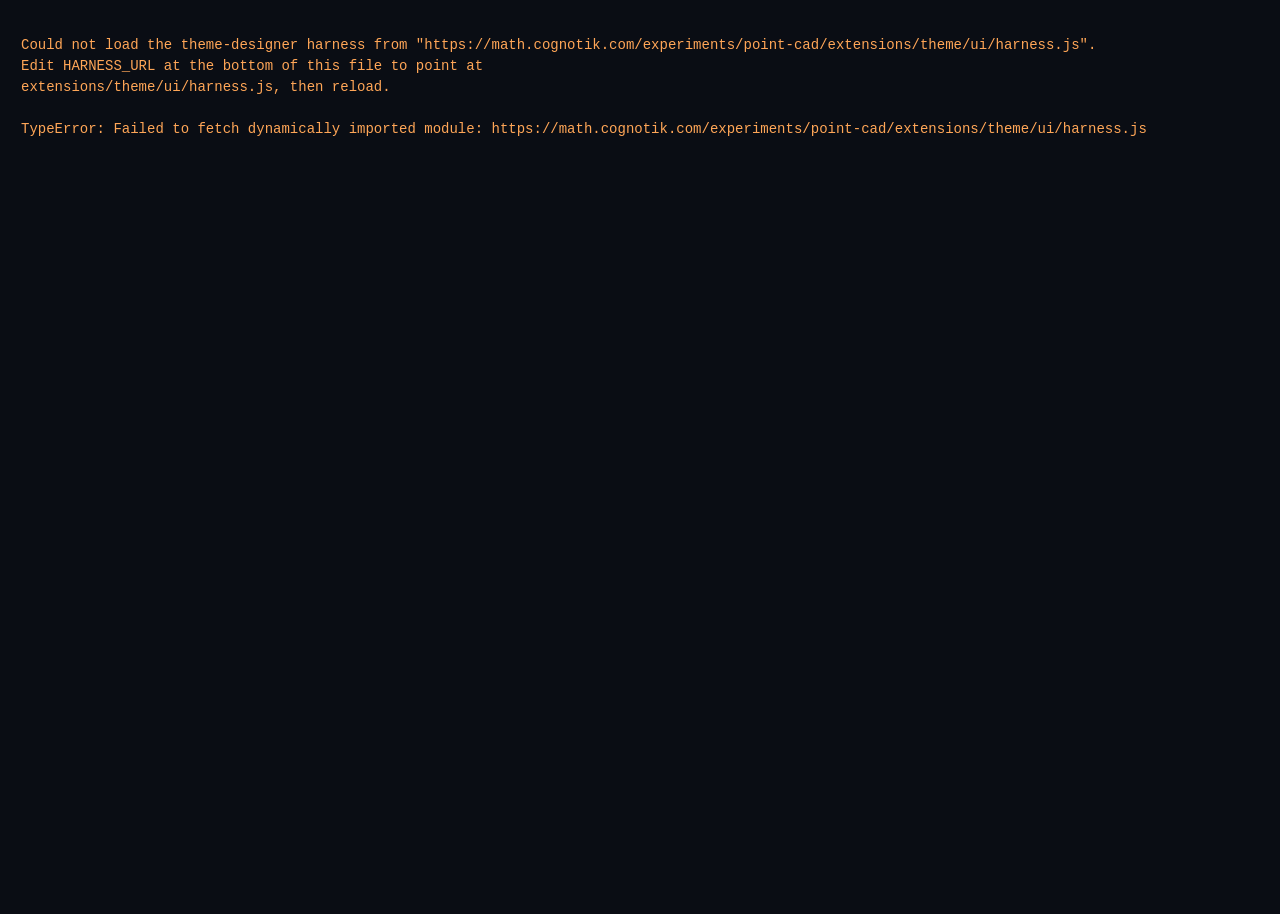
==== theme-designer/index.html @ efa1748d "reorganizing" ====
<!doctype html>
<html lang="en">
<head>
    <meta charset="utf-8" />
    <meta name="viewport" content="width=device-width, initial-scale=1" />
    <title>Mathematical Explorations — theme designer harness</title>
    <style>
        html, body { height: 100%; margin: 0; background: #0a0d14; color: #e6edf3;
            font: 14px/1.5 'Inter', system-ui, -apple-system, sans-serif; }
        #boot-error { display: none; padding: 1.5rem; font-family: ui-monospace, monospace;
            color: #ffa657; white-space: pre-wrap; }
    </style>
</head>
<body>
    <point-cad
            id="cad"
            panels="swatches,preview,handoff,variables,points,constraints,script,solve"
    ></point-cad>
    <pre id="boot-error"></pre>

    <!-- ───────────────────────────────────────────────────────────────
         The complete theme document. `pcad` is the sketch (one JSON
         string); the `doc.*` fields populate the Handoff window and are
         written verbatim into <project>-integration.md by Save guide.
         ─────────────────────────────────────────────────────────────── -->
    <script type="application/json" id="theme-doc">
{
  "generator": "analyze.op",
  "generated": "2025-01-01T00:00:00Z",
   "pcad": "# theme_design — Mathematical Explorations (Fun With Math)\n# One colour model, thirteen themes: `dark` found in the CSS, twelve proposed\n# (`light`, `dim`, `midnight`, `highContrast`, `paper`, `dusk`, `ocean`,\n# `cyberpunk`, `jungle`, `tiedye`, `sunset`, `candy`).\n#\n# TOKEN NAMES: the emitter writes `--color-<point name>` (canvas →\n# --color-canvas, textMuted → --color-text-muted) UNLESS the point carries a\n# `label`, in which case the label wins. preview.css and the integration\n# plumbing read --color-canvas / --color-brand, so no exported point may be\n# labelled — see the note above the inputs for what happens when one is.\nspace oklab\nunits none deg\ngamut srgb\n\n# ---- variables ----------------------------------------------------------\n# Every theme-dependent number is a variable, so a theme block flips a sign\n# or raises a floor without touching a rule. Sign convention: positive steps\n# move away from the canvas on dark themes, negative on light ones.\n# `locked` = not solver-adjustable (a theme may still set it).\n#\n# The design inputs (canvas, brand, coolGray) are *pinned* points: each axis\n# is held by a `locked` variable that every theme block sets. A pin needs\n# BOTH of the following, and the pins MUST keep both:\n#   1. the variable is `locked` — otherwise `L canvas = canvasL` is an\n#      equation between two unknowns and the solver satisfies it by dragging\n#      the variable to wherever the point drifts;\n#   2. the pin rule carries `weight 20` — otherwise it is a weight-1 residual\n#      measured in L units (a 0.04 miss costs 0.0016) competing with contrast\n#      residuals measured in ratio units (a 0.5 miss costs 0.25), and the\n#      least-squares compromise always sacrifices the pin. That is exactly\n#      what an earlier emit showed: the light-theme floors pushed the *canvas*\n#      brighter (light L 102.2%, paper L 98.6% — both outside sRGB, which the\n#      preview paints as near-black) instead of pulling the accents darker;\n#      light's ramp stretched to 6.9-pt steps and dark's canvas chroma drifted\n#      0.0131 → 0.0150 for the same reason. At weight 20 a pin costs 400×\n#      more to violate than any single floor, so the canvas stays put and the\n#      accents move.\n# (Anchors do not work either: a theme block cannot re-anchor a fixed literal.)\nvar canvasL     = 0.1547 locked    # body base #0a0d14 = oklch(15.47% 0.0131 266.2)\nvar canvasC     = 0.0131 locked\nvar canvasH     = 266.2  locked\nvar brandL      = 0.704  locked    # --accent #58a6ff = oklch(70.41% 0.1368 250.7)\nvar brandC      = 0.137  locked\nvar brandH      = 250.7  locked\nvar grayL       = 0.60   locked    # reading gray: hue/chroma shared by text, muted, border\nvar grayC       = 0.015  locked\nvar grayH       = 255    locked\nvar stepL       = 0.041  locked    # surface ramp: canvas→surface1 +0.023, surface1→surface2 +0.059 (locked at the mean)\nvar textL       = 0.936  locked    # body-text lightness pin (observed 93.588%)\nvar bodyC       = 7      locked    # body text floor (AAA)\nvar mutedC      = 4.5    locked    # secondary text floor (AA; measured 6.0:1 on canvas)\nvar uiC         = 3      locked    # non-text UI floor (hairlines, hover fills)\nvar accent2C    = 0.165  locked    # violet saturation, per theme (was `shared`: a blue-leaning accent2 at L 76–80% must drop to ≈0.12–0.14 to stay in sRGB, and one shared value would have dulled every theme for the sake of one)\nvar hoverStep   = 0.069  locked    # brand→brandHover measured +0.069 L\nvar hoverDC     = -0.029 locked    # brand→brandHover measured 0.137 → 0.108 C (hover desaturates)\nvar a2HoverStep = -0.026 locked    # accent2→accent2Hover measured −0.026 L\nvar a2HoverDH   = -12    locked    # accent2→accent2Hover measured 302.7° → 290.9°\nvar a2DH        = 52     locked    # brand→accent2 hue offset, measured 250.7° → 302.7°\nvar successDH   = -103   locked    # brand→success, measured 250.7° → 147.9°\nvar warningDH   = 166    locked    # brand→warning, measured 250.7° → 56.9° (shortest arc)\n# The three offsets are what make a brandH change re-colour the whole accent\n# family. A theme that moves brandH a little (midnight, 205°) leaves them\n# alone and lets the family rotate with it; a theme that moves it far (dim\n# 190°, highContrast 95°, dusk 340°, ocean 195°, cyberpunk 345°, jungle 145°,\n# tiedye 330°, sunset 45°, candy 355°) re-sets them so success stays\n# green-to-teal, warning stays warm and accent2 lands on a deliberate\n# complementary hue for the new brand.\n\n# ---- inputs (pinned by the locked variables above) ----------------------\n# NO `label` ON THESE THREE. The previous revision labelled them (body base,\n# --accent, reading gray) and the emitter named the tokens after the labels:\n# --color-body-base, --color-accent, --color-reading-gray. preview.css reads\n# var(--color-canvas, #0a0d14) and var(--color-brand, #58a6ff); with the\n# names mismatched every theme fell back to the DARK LITERALS baked into the\n# template — light and paper rendered on a near-black canvas, and dim /\n# midnight / highContrast / dusk all sat on #0a0d14 with a blue brand, so\n# they looked like clones. The solver output itself was correct the whole\n# time (light canvas 98.5%, paper 96%). Unlabelled, they emit as\n# --color-canvas / --color-brand / --color-cool-gray, which is what the\n# preview, the token map and the plumbing expect.\npoint canvas     at #0a0d14                derived   # body base     — oklch(15.5% 0.013 266)\npoint brand      at #58a6ff                derived   # --accent      — oklch(70.4% 0.137 250.7)\npoint coolGray   at oklch(60% 0.015 255)   derived   # reading gray  — hue/chroma shared by text, muted, border (emits as --color-cool-gray; no stylesheet consumes it)\nL canvas   = canvasL weight 20\nC canvas   = canvasC weight 20\nH canvas   = canvasH weight 20\nL brand    = brandL  weight 20\nC brand    = brandC  weight 20\nH brand    = brandH  weight 20\nL coolGray = grayL   weight 20\nC coolGray = grayC   weight 20\nH coolGray = grayH   weight 20\n\n# ---- outputs (seeds = observed dark-theme values) -----------------------\npoint surface1     at #0d1117  derived   # --bg / nav / browse-bar\npoint surface2     at #161b22  derived   # --surface / cards / modal\npoint border       at #30363d  derived   # --border\npoint text         at #e6edf3  derived   # --text\npoint textMuted    at #8b949e  derived   # --text-muted\npoint link         at #58a6ff  derived   # nav + body links\npoint brandHover   at #79b8ff  derived   # gradient partner / launch buttons\npoint accent2      at #bc8cff  derived   # --accent2\npoint accent2Hover at #a78bff  derived   # cat-tab gradient / nav-section-link\npoint success      at #7ee787  derived   # --accent3\npoint warning      at #ffa657  derived   # --accent4\npoint highlight    at #ffe1a3  derived   # <mark> foreground\npoint onAccent     at #0a0d14  derived   # text on filled accents\n\n# ---- surfaces: even lightness ramp, canvas hue, one chroma for the ramp --\ndL canvas surface1 = stepL weight 5          # holds ±0.02 (see §3.4); weighted so a floor moves the foreground, not the ramp\ndL surface1 surface2 = stepL weight 5\nlock H canvas surface1 surface2 weight 0.3   # surfaces take the canvas hue: dusk / paper tint the whole ramp\nlock C canvas surface1 surface2              # measured 0.0131 / 0.0127 / 0.0128 — the ramp shares the canvas chroma\n\n# ---- reading family: one hue and chroma, lightness by contrast ---------\nlock H coolGray text textMuted border\nlock C coolGray text textMuted border weight 0.5\nL text = textL weight 20                     # pin: keep today's body text; flips to ~0.24 on light themes\ncontrast text canvas        >= bodyC         # AAA body text (currently 15.6:1)\ncontrast text surface1      >= bodyC         # nav / browse-bar copy (currently ≈14:1)\ncontrast text surface2      >= bodyC         # cards / modal body (currently 12.4:1)\ncontrast textMuted canvas   >= mutedC        # AA (currently 6.0:1)\ncontrast textMuted surface1 >= mutedC        # nav secondary copy (currently ≈5.8:1)\ncontrast textMuted surface2 >= mutedC        # AA on cards (currently 4.2:1 — FAILS)\ncontrast border canvas      >= uiC           # UI component floor (currently 2.0:1 — FAILS)\n# textMuted and border are seeded at their floors; the contrast rules lift\n# them only where a seed falls short (F1, F2). No `-> min` pull toward the\n# canvas: the canvas is a pinned, solver-visible point and the pull would\n# only add residual.\n\n# ---- links and brand states --------------------------------------------\nlock H brand link\nlock C brand link\ncontrast link canvas   >= 4.5                # currently 8.2:1\ncontrast link surface2 >= 4.5                # body links inside cards and the modal (currently 6.6:1)\ndistance link brand -> min weight 0.2        # links are the brand colour today\nlock H brand brandHover\ndL brand brandHover = hoverStep\ndC brand brandHover = hoverDC\ncontrast brandHover canvas   >= 4.5\ncontrast brandHover surface2 >= uiC          # hover fill / gradient stop on cards\n\n# ---- violet accent ------------------------------------------------------\ndH brand accent2 = a2DH                      # measured 250.7° → 302.7°\nlock L brand accent2 weight 0.3              # 70.4% vs 72.2% — soft\nC accent2 = accent2C\ncontrast accent2 canvas   >= 4.5             # currently 7.6:1\ncontrast accent2 surface2 >= 4.5             # tag chips live on cards (currently 6.9:1)\nlock C accent2 accent2Hover\ndL accent2 accent2Hover = a2HoverStep\ndH accent2 accent2Hover = a2HoverDH\ncontrast accent2Hover canvas >= 4.5          # active nav link must stand on its own (currently 7.0:1)\n\n# ---- status hues --------------------------------------------------------\ndH brand success = successDH                 # 250.7° → 147.9°\ndH brand warning = warningDH                 # 250.7° → 56.9° (shortest arc)\nlock L success warning weight 0.1            # soft: comparable badge weight in proposed themes; too weak to close the dark 6-pt gap\ncontrast success canvas   >= 4.5             # currently 11.9:1\ncontrast warning canvas   >= 4.5             # currently 9.8:1\ncontrast success surface2 >= 4.5             # category badges sit on entry cards (9.6:1)\ncontrast warning surface2 >= 4.5             # (7.9:1)\ndH warning highlight = 28                    # <mark> is a lighter, softer warning\ncontrast highlight canvas   >= bodyC\ncontrast highlight surface2 >= 4.5           # marks appear inside .entry-card (11.4:1)\n\n# ---- text on filled controls -------------------------------------------\nlock L canvas onAccent weight 10\nlock C canvas onAccent weight 10\nlock H canvas onAccent weight 10\ncontrast onAccent brand        >= 4.5\ncontrast onAccent brandHover   >= 4.5        # hover keeps its label legible\ncontrast onAccent accent2      >= 4.5\ncontrast onAccent accent2Hover >= 4.5\ncontrast onAccent success      >= 4.5        # filled game badge\ncontrast onAccent warning      >= 4.5        # filled essay badge\n\n# ---- themes -------------------------------------------------------------\n# Theme blocks set variables and re-seed points only; every rule above\n# applies unchanged to all thirteen. The `canvas` / `brand` / `coolGray`\n# lines inside a block are seeds that match that theme's pins, so the solver\n# starts on the answer instead of walking there from the dark values.\n#\n# Every other seed is placed *inside* every floor of its own canvas with\n# ≈0.01–0.02 L to spare (light-polarity accents at L ≤ 50% so they clear\n# 4.5:1 on a surface2 of ≈89–91%; dark-polarity hairlines at the L that gives\n# 3:1 on that canvas). Starting with no unmet rule means nothing tugs on the\n# pins, and every proposed theme should solve within ΔE 0.05 of its seeds.\n#\n# Diversity: the twelve proposed brands sit around the hue wheel — light 252°\n# (blue), dim 190° (teal), midnight 205° (electric cyan), highContrast 95°\n# (yellow), paper 248° (ink blue), dusk 340° (pink), ocean 195° (aqua),\n# cyberpunk 345° (neon magenta), jungle 145° (leaf green), tiedye 330°\n# (magenta), sunset 45° (tangerine), candy 355° (raspberry) — and the dark\n# variants differ in canvas lightness (5 / 7 / 12 / 17 / 18 / 20 / 22 / 30%),\n# tint (neutral, blue-green, indigo, navy, violet, forest, plum) and ramp\n# width, instead of being near-clones of #0a0d14. The four light themes\n# differ in canvas tint too: light is cool-neutral, paper sepia, tiedye\n# lavender-pink and candy mint.\n# (If they still look alike in the Preview window, check the emitted token\n# names first: a preview that never receives --color-canvas / --color-brand\n# paints every theme on the dark fallback literals.)\n\ntheme dark {                                  # found: the entire current design\n  var canvasL     = 0.1547\n  var canvasC     = 0.0131\n  var canvasH     = 266.2\n  var brandL      = 0.704\n  var brandC      = 0.137\n  var brandH      = 250.7\n  var grayL       = 0.60\n  var grayC       = 0.015\n  var grayH       = 255\n  var stepL       = 0.041\n  var textL       = 0.936\n  var hoverStep   = 0.069\n  var hoverDC     = -0.029\n  var a2HoverStep = -0.026\n}\n\ntheme light {                                 # proposed — no light scheme exists in the CSS\n  var canvasL     = 0.985\n  var canvasC     = 0.004\n  var canvasH     = 250\n  var brandL      = 0.50                      # ≤ 50.8% so link (= brand) clears 4.5:1 on surface2 (L 91.5%)\n  var brandC      = 0.16\n  var brandH      = 252\n  var grayL       = 0.45\n  var grayC       = 0.015\n  var grayH       = 255\n  var stepL       = -0.035                    # ramp descends from a bright canvas\n  var textL       = 0.24\n  var hoverStep   = -0.07                     # hover darkens on light canvases\n  var hoverDC     = -0.01\n  var a2HoverStep = -0.05\n  # seeds only — every point on the correct side of the canvas, inside its floors\n  canvas       at oklch(98.5% 0.004 250)\n  brand        at oklch(50% 0.16 252)\n  coolGray     at oklch(45% 0.015 255)\n  surface1     at oklch(95% 0.004 250)\n  surface2     at oklch(91.5% 0.004 250)\n  border       at oklch(63% 0.015 255)        # 3:1 on a near-white canvas needs L ≤ 65% (see §10)\n  text         at oklch(24% 0.015 255)\n  textMuted    at oklch(47% 0.015 255)        # 4.5:1 on surface2 needs L ≤ 50%\n  link         at oklch(50% 0.16 252)\n  brandHover   at oklch(43% 0.15 252)\n  accent2      at oklch(47% 0.165 304)\n  accent2Hover at oklch(42% 0.165 292)\n  success      at oklch(46% 0.14 149)         # greens carry more Y per L: 4.5:1 on surface2 needs L ≤ 47%\n  warning      at oklch(47% 0.14 58)\n  highlight    at oklch(42% 0.10 86)          # 7:1 on the canvas needs L ≤ 45%\n  onAccent     at oklch(98.5% 0.004 250)\n}\n\ntheme dim {                                   # proposed — soft slate-teal for long reading: lighter blue-green canvas, teal brand, blue chips\n  var canvasL     = 0.30\n  var canvasC     = 0.014\n  var canvasH     = 200\n  var brandL      = 0.76\n  var brandC      = 0.11                      # calm teal\n  var brandH      = 190\n  var grayL       = 0.62\n  var grayC       = 0.012\n  var grayH       = 200\n  var stepL       = 0.03                      # narrow ramp: surface2 stays at L 36% so the L 78% accents clear 4.5:1 on it\n  var textL       = 0.89\n  var hoverStep   = 0.06\n  var hoverDC     = -0.02\n  var accent2C    = 0.12                      # blue at L 78% leaves sRGB above ≈0.13\n  var a2DH        = 60                        # 190° → 250°: the tag chips are the dark theme's blue\n  var successDH   = -45                       # 190° → 145° green\n  var warningDH   = -135                      # 190° → 55° amber\n  canvas       at oklch(30% 0.014 200)\n  brand        at oklch(76% 0.11 190)\n  coolGray     at oklch(62% 0.012 200)\n  surface1     at oklch(33% 0.014 200)\n  surface2     at oklch(36% 0.014 200)\n  border       at oklch(58% 0.012 200)        # 3:1 on an L 30% canvas needs L ≈ 57%\n  text         at oklch(89% 0.012 200)\n  textMuted    at oklch(75% 0.012 200)        # 4.5:1 on surface2 (L 36%) needs L ≈ 74%\n  link         at oklch(76% 0.11 190)\n  brandHover   at oklch(82% 0.09 190)\n  accent2      at oklch(78% 0.12 250)\n  accent2Hover at oklch(75.4% 0.12 238)\n  success      at oklch(80% 0.13 145)\n  warning      at oklch(78% 0.12 55)\n  highlight    at oklch(90% 0.07 83)\n  onAccent     at oklch(30% 0.014 200)\n}\n\ntheme midnight {                              # proposed — OLED black with an electric cyan brand; the family rotates with it (periwinkle / lime / coral)\n  var canvasL     = 0.05\n  var canvasC     = 0.003\n  var canvasH     = 240\n  var brandL      = 0.80\n  var brandC      = 0.13\n  var brandH      = 205\n  var grayL       = 0.60\n  var grayC       = 0.008\n  var grayH       = 220\n  var stepL       = 0.06                      # wide ramp so the surfaces still separate from true black\n  var textL       = 0.96\n  var hoverStep   = 0.06\n  var hoverDC     = -0.04\n  var accent2C    = 0.13                      # blue-violet at L 78% leaves sRGB above ≈0.14\n  canvas       at oklch(5% 0.003 240)\n  brand        at oklch(80% 0.13 205)\n  coolGray     at oklch(60% 0.008 220)\n  surface1     at oklch(11% 0.003 240)\n  surface2     at oklch(17% 0.003 240)\n  border       at oklch(48% 0.008 220)        # 3:1 against near-black needs Y ≥ 0.10, i.e. L ≈ 47%\n  text         at oklch(96% 0.008 220)\n  textMuted    at oklch(66% 0.008 220)\n  link         at oklch(80% 0.13 205)\n  brandHover   at oklch(86% 0.09 205)\n  accent2      at oklch(78% 0.13 257)         # brand + 52° = periwinkle\n  accent2Hover at oklch(75.4% 0.13 245)\n  success      at oklch(86% 0.17 102)         # brand − 103° = lime\n  warning      at oklch(78% 0.13 11)          # brand + 166° = coral\n  highlight    at oklch(92% 0.075 39)\n  onAccent     at oklch(5% 0.003 240)\n}\n\ntheme highContrast {                          # proposed — achromatic greys, AAA everywhere, the conventional high-contrast yellow brand\n  var canvasL     = 0.07\n  var canvasC     = 0.002                     # effectively achromatic canvas and greys (not 0: hue locks need a defined hue)\n  var canvasH     = 266\n  var brandL      = 0.88\n  var brandC      = 0.16\n  var brandH      = 95\n  var grayL       = 0.78\n  var grayC       = 0.004\n  var grayH       = 255\n  var stepL       = 0.05\n  var textL       = 0.985\n  var hoverStep   = 0.06\n  var hoverDC     = -0.04\n  var mutedC      = 7                         # secondary text to AAA\n  var uiC         = 4.5                       # hairlines to the text floor\n  var accent2C    = 0.09                      # lavender at L 80% leaves sRGB above ≈0.10\n  var a2DH        = -175                      # 95° → 280° lavender\n  var successDH   = 50                        # 95° → 145° green\n  var warningDH   = -45                       # 95° → 50° orange\n  canvas       at oklch(7% 0.002 266)\n  brand        at oklch(88% 0.16 95)\n  coolGray     at oklch(78% 0.004 255)\n  surface1     at oklch(12% 0.002 266)\n  surface2     at oklch(17% 0.002 266)\n  border       at oklch(58% 0.004 255)        # 4.5:1 against near-black needs L ≈ 56%\n  text         at oklch(98.5% 0.004 255)\n  textMuted    at oklch(78% 0.004 255)        # 7:1 on surface2 (L 17%) needs L ≈ 70%\n  link         at oklch(88% 0.16 95)\n  brandHover   at oklch(94% 0.12 95)\n  accent2      at oklch(80% 0.09 280)\n  accent2Hover at oklch(77.4% 0.09 268)\n  success      at oklch(86% 0.15 145)\n  warning      at oklch(84% 0.13 50)\n  highlight    at oklch(94% 0.07 78)\n  onAccent     at oklch(7% 0.002 266)\n}\n\ntheme paper {                                 # proposed — warm sepia with an ink-blue brand; the reading family turns warm via grayH\n  var canvasL     = 0.96\n  var canvasC     = 0.022                     # visible sepia tint; flows into the ramp via lock C/H\n  var canvasH     = 85\n  var brandL      = 0.46\n  var brandC      = 0.13\n  var brandH      = 248\n  var grayL       = 0.42\n  var grayC       = 0.022\n  var grayH       = 70\n  var stepL       = -0.03\n  var textL       = 0.27\n  var hoverStep   = -0.07\n  var hoverDC     = -0.01\n  var a2HoverStep = -0.05\n  canvas       at oklch(96% 0.022 85)\n  brand        at oklch(46% 0.13 248)\n  coolGray     at oklch(42% 0.022 70)\n  surface1     at oklch(93% 0.022 85)\n  surface2     at oklch(90% 0.022 85)\n  border       at oklch(62% 0.022 70)         # 3:1 on an L 96% canvas needs L ≤ 64%\n  text         at oklch(27% 0.022 70)\n  textMuted    at oklch(46% 0.022 70)         # 4.5:1 on surface2 (L 90%) needs L ≤ 49%\n  link         at oklch(46% 0.13 248)\n  brandHover   at oklch(39% 0.12 248)\n  accent2      at oklch(45% 0.165 300)\n  accent2Hover at oklch(40% 0.165 288)\n  success      at oklch(45% 0.13 145)\n  warning      at oklch(47% 0.13 54)\n  highlight    at oklch(40% 0.10 82)          # 7:1 on the canvas needs L ≤ 43%\n  onAccent     at oklch(96% 0.022 85)\n}\n\ntheme dusk {                                  # proposed — indigo twilight: chromatic canvas, pink brand, periwinkle chips, teal / gold badges\n  var canvasL     = 0.22\n  var canvasC     = 0.055                     # far more tint than the other darks; flows into the ramp via lock C/H\n  var canvasH     = 295\n  var brandL      = 0.76\n  var brandC      = 0.14\n  var brandH      = 340\n  var grayL       = 0.64\n  var grayC       = 0.025\n  var grayH       = 290\n  var stepL       = 0.04\n  var textL       = 0.93\n  var hoverStep   = 0.06\n  var hoverDC     = -0.02\n  var accent2C    = 0.14                      # periwinkle at L 76% leaves sRGB above ≈0.15\n  var a2DH        = -60                       # 340° → 280° periwinkle\n  var successDH   = -168                      # 340° → 172° teal\n  var warningDH   = 102                       # 340° → 82° gold\n  canvas       at oklch(22% 0.055 295)\n  brand        at oklch(76% 0.14 340)\n  coolGray     at oklch(64% 0.025 290)\n  surface1     at oklch(26% 0.055 295)\n  surface2     at oklch(30% 0.055 295)\n  border       at oklch(53% 0.025 290)        # 3:1 on an L 22% canvas needs L ≈ 51%\n  text         at oklch(93% 0.025 290)\n  textMuted    at oklch(70% 0.025 290)        # 4.5:1 on surface2 (L 30%) needs L ≈ 67%\n  link         at oklch(76% 0.14 340)\n  brandHover   at oklch(82% 0.12 340)\n  accent2      at oklch(76% 0.14 280)\n  accent2Hover at oklch(73.4% 0.14 268)\n  success      at oklch(82% 0.13 172)\n  warning      at oklch(82% 0.13 82)\n  highlight    at oklch(92% 0.075 110)\n  onAccent     at oklch(22% 0.055 295)\n}\n\ntheme ocean {                                 # proposed — deep-sea navy canvas, aqua brand, coral chips, seafoam / sand badges\n  var canvasL     = 0.20\n  var canvasC     = 0.04                      # visible navy tint; flows into the ramp via lock C/H\n  var canvasH     = 230\n  var brandL      = 0.80\n  var brandC      = 0.13\n  var brandH      = 195\n  var grayL       = 0.64\n  var grayC       = 0.02\n  var grayH       = 230\n  var stepL       = 0.035\n  var textL       = 0.94\n  var hoverStep   = 0.06\n  var hoverDC     = -0.03\n  var accent2C    = 0.13                      # coral at L 80% leaves sRGB above ≈0.14\n  var a2DH        = -170                      # 195° → 25° coral\n  var successDH   = -35                       # 195° → 160° seafoam\n  var warningDH   = -115                      # 195° → 80° sand\n  canvas       at oklch(20% 0.04 230)\n  brand        at oklch(80% 0.13 195)\n  coolGray     at oklch(64% 0.02 230)\n  surface1     at oklch(23.5% 0.04 230)\n  surface2     at oklch(27% 0.04 230)\n  border       at oklch(51% 0.02 230)         # 3:1 on an L 20% canvas needs L ≈ 50%\n  text         at oklch(94% 0.02 230)\n  textMuted    at oklch(66% 0.02 230)         # 4.5:1 on surface2 (L 27%) needs L ≈ 64%\n  link         at oklch(80% 0.13 195)\n  brandHover   at oklch(86% 0.10 195)\n  accent2      at oklch(80% 0.13 25)\n  accent2Hover at oklch(77.4% 0.13 13)\n  success      at oklch(82% 0.13 160)\n  warning      at oklch(82% 0.12 80)\n  highlight    at oklch(92% 0.075 108)\n  onAccent     at oklch(20% 0.04 230)\n}\n\ntheme cyberpunk {                             # proposed — near-black violet canvas, neon magenta brand, cyan chips, acid-green / hot-yellow badges\n  var canvasL     = 0.12\n  var canvasC     = 0.03\n  var canvasH     = 310\n  var brandL      = 0.72\n  var brandC      = 0.19                      # neon: as saturated as sRGB allows at L 72%\n  var brandH      = 345\n  var grayL       = 0.66\n  var grayC       = 0.02\n  var grayH       = 300\n  var stepL       = 0.05                      # wide ramp so the surfaces separate from the near-black canvas\n  var textL       = 0.95\n  var hoverStep   = 0.06\n  var hoverDC     = -0.04\n  var accent2C    = 0.13                      # cyan at L 74% leaves sRGB above ≈0.14\n  var a2DH        = -150                      # 345° → 195° cyan\n  var successDH   = 150                       # 345° → 135° acid green\n  var warningDH   = 110                       # 345° → 95° hot yellow\n  canvas       at oklch(12% 0.03 310)\n  brand        at oklch(72% 0.19 345)\n  coolGray     at oklch(66% 0.02 300)\n  surface1     at oklch(17% 0.03 310)\n  surface2     at oklch(22% 0.03 310)\n  border       at oklch(48% 0.02 300)         # 3:1 on an L 12% canvas needs L ≈ 47%\n  text         at oklch(95% 0.02 300)\n  textMuted    at oklch(63% 0.02 300)         # 4.5:1 on surface2 (L 22%) needs L ≈ 61%\n  link         at oklch(72% 0.19 345)\n  brandHover   at oklch(78% 0.15 345)\n  accent2      at oklch(74% 0.13 195)\n  accent2Hover at oklch(71.4% 0.13 183)\n  success      at oklch(85% 0.18 135)\n  warning      at oklch(88% 0.17 95)\n  highlight    at oklch(94% 0.10 123)\n  onAccent     at oklch(12% 0.03 310)\n}\n\ntheme jungle {                                # proposed — deep rainforest canvas, leaf-green brand, hibiscus chips, teal / mango badges\n  var canvasL     = 0.18\n  var canvasC     = 0.035                     # forest tint; flows into the ramp via lock C/H\n  var canvasH     = 155\n  var brandL      = 0.82\n  var brandC      = 0.17\n  var brandH      = 145\n  var grayL       = 0.64\n  var grayC       = 0.02\n  var grayH       = 150\n  var stepL       = 0.04\n  var textL       = 0.94\n  var hoverStep   = 0.06\n  var hoverDC     = -0.04\n  var accent2C    = 0.15                      # hibiscus pink at L 78% leaves sRGB above ≈0.16\n  var a2DH        = -155                      # 145° → 350° hibiscus\n  var successDH   = 30                        # 145° → 175° teal (the brand already owns green)\n  var warningDH   = -80                       # 145° → 65° mango\n  canvas       at oklch(18% 0.035 155)\n  brand        at oklch(82% 0.17 145)\n  coolGray     at oklch(64% 0.02 150)\n  surface1     at oklch(22% 0.035 155)\n  surface2     at oklch(26% 0.035 155)\n  border       at oklch(50% 0.02 150)         # 3:1 on an L 18% canvas needs L ≈ 49%\n  text         at oklch(94% 0.02 150)\n  textMuted    at oklch(66% 0.02 150)         # 4.5:1 on surface2 (L 26%) needs L ≈ 64%\n  link         at oklch(82% 0.17 145)\n  brandHover   at oklch(88% 0.13 145)\n  accent2      at oklch(78% 0.15 350)\n  accent2Hover at oklch(75.4% 0.15 338)\n  success      at oklch(82% 0.13 175)\n  warning      at oklch(82% 0.15 65)\n  highlight    at oklch(92% 0.08 93)\n  onAccent     at oklch(18% 0.035 155)\n}\n\ntheme tiedye {                                # proposed — psychedelic light: lavender-pink canvas, magenta brand, teal chips, green / orange badges, purple-tinted greys\n  var canvasL     = 0.95\n  var canvasC     = 0.025                     # pale pink tint; flows into the ramp via lock C/H\n  var canvasH     = 320\n  var brandL      = 0.46                      # ≤ 49% so link (= brand) clears 4.5:1 on surface2 (L 89%)\n  var brandC      = 0.20\n  var brandH      = 330\n  var grayL       = 0.42\n  var grayC       = 0.03\n  var grayH       = 320\n  var stepL       = -0.03                     # ramp descends from a bright canvas\n  var textL       = 0.25\n  var hoverStep   = -0.07                     # hover darkens on light canvases\n  var hoverDC     = -0.01\n  var a2HoverStep = -0.05\n  var accent2C    = 0.13                      # teal at L 46% leaves sRGB above ≈0.14\n  var a2DH        = -130                      # 330° → 200° teal\n  var successDH   = 175                       # 330° → 145° green\n  var warningDH   = 80                        # 330° → 50° orange\n  canvas       at oklch(95% 0.025 320)\n  brand        at oklch(46% 0.20 330)\n  coolGray     at oklch(42% 0.03 320)\n  surface1     at oklch(92% 0.025 320)\n  surface2     at oklch(89% 0.025 320)\n  border       at oklch(62% 0.03 320)         # 3:1 on an L 95% canvas needs L ≤ 63%\n  text         at oklch(25% 0.03 320)\n  textMuted    at oklch(46% 0.03 320)         # 4.5:1 on surface2 (L 89%) needs L ≤ 49%\n  link         at oklch(46% 0.20 330)\n  brandHover   at oklch(39% 0.19 330)\n  accent2      at oklch(46% 0.13 200)\n  accent2Hover at oklch(41% 0.13 188)\n  success      at oklch(45% 0.14 145)         # greens carry more Y per L: 4.5:1 on surface2 needs L ≤ 46%\n  warning      at oklch(47% 0.15 50)\n  highlight    at oklch(40% 0.10 78)          # 7:1 on the canvas needs L ≤ 43%\n  onAccent     at oklch(95% 0.025 320)\n}\n\ntheme sunset {                                # proposed — plum dusk canvas, tangerine brand, hot-pink chips, teal / gold badges\n  var canvasL     = 0.17\n  var canvasC     = 0.04                      # plum tint; flows into the ramp via lock C/H\n  var canvasH     = 330\n  var brandL      = 0.78\n  var brandC      = 0.15\n  var brandH      = 45\n  var grayL       = 0.64\n  var grayC       = 0.025\n  var grayH       = 340\n  var stepL       = 0.04\n  var textL       = 0.94\n  var hoverStep   = 0.06\n  var hoverDC     = -0.03\n  var accent2C    = 0.15                      # hot pink at L 76% leaves sRGB above ≈0.16\n  var a2DH        = -55                       # 45° → 350° hot pink\n  var successDH   = 125                       # 45° → 170° teal\n  var warningDH   = 40                        # 45° → 85° gold\n  canvas       at oklch(17% 0.04 330)\n  brand        at oklch(78% 0.15 45)\n  coolGray     at oklch(64% 0.025 340)\n  surface1     at oklch(21% 0.04 330)\n  surface2     at oklch(25% 0.04 330)\n  border       at oklch(50% 0.025 340)        # 3:1 on an L 17% canvas needs L ≈ 49%\n  text         at oklch(94% 0.025 340)\n  textMuted    at oklch(66% 0.025 340)        # 4.5:1 on surface2 (L 25%) needs L ≈ 63%\n  link         at oklch(78% 0.15 45)\n  brandHover   at oklch(84% 0.12 45)\n  accent2      at oklch(76% 0.15 350)\n  accent2Hover at oklch(73.4% 0.15 338)\n  success      at oklch(82% 0.13 170)\n  warning      at oklch(84% 0.14 85)\n  highlight    at oklch(92% 0.08 113)\n  onAccent     at oklch(17% 0.04 330)\n}\n\ntheme candy {                                 # proposed — pastel mint canvas, raspberry brand, grape chips, green / tangerine badges\n  var canvasL     = 0.965\n  var canvasC     = 0.02                      # pale mint tint; flows into the ramp via lock C/H\n  var canvasH     = 165\n  var brandL      = 0.49                      # ≤ 50% so link (= brand) clears 4.5:1 on surface2 (L 90.5%)\n  var brandC      = 0.20\n  var brandH      = 355\n  var grayL       = 0.44\n  var grayC       = 0.02\n  var grayH       = 170\n  var stepL       = -0.03                     # ramp descends from a bright canvas\n  var textL       = 0.25\n  var hoverStep   = -0.07                     # hover darkens on light canvases\n  var hoverDC     = -0.01\n  var a2HoverStep = -0.05\n  var a2DH        = -55                       # 355° → 300° grape (keeps the measured accent2C 0.165)\n  var successDH   = 155                       # 355° → 150° green\n  var warningDH   = 60                        # 355° → 55° tangerine\n  canvas       at oklch(96.5% 0.02 165)\n  brand        at oklch(49% 0.20 355)\n  coolGray     at oklch(44% 0.02 170)\n  surface1     at oklch(93.5% 0.02 165)\n  surface2     at oklch(90.5% 0.02 165)\n  border       at oklch(62% 0.02 170)         # 3:1 on an L 96.5% canvas needs L ≤ 64%\n  text         at oklch(25% 0.02 170)\n  textMuted    at oklch(47% 0.02 170)         # 4.5:1 on surface2 (L 90.5%) needs L ≤ 50%\n  link         at oklch(49% 0.20 355)\n  brandHover   at oklch(42% 0.19 355)\n  accent2      at oklch(47% 0.165 300)\n  accent2Hover at oklch(42% 0.165 288)\n  success      at oklch(45% 0.14 150)         # greens carry more Y per L: 4.5:1 on surface2 needs L ≤ 47%\n  warning      at oklch(48% 0.15 55)\n  highlight    at oklch(41% 0.10 83)          # 7:1 on the canvas needs L ≤ 44%\n  onAccent     at oklch(96.5% 0.02 165)\n}\n\nsolver gauss-newton iterations 500 tolerance 1e-6\nview camera (300, 250, 400) target (0, 0, 200) up (0, 0, 1) perspective\nview grid none show labels axes hide seeds\n",
  "doc": {
    "project": "Mathematical Explorations",
    "prefix": "color-",
    "format": "oklch",
    "scope": ":root",
    "switchMode": "media,attribute",
    "defaultTheme": "dark",
    "fallback": true,

    "summary": "**4 stylesheets scanned** — `css/style.css`, `css/home.css`, `css/browse.css`, `css/videos.css`.\n\n* ~180 colour literals (including translucent overlays and gradient stops)\n* **13 distinct opaque clusters** after merging at ΔE_ok ≤ 0.02\n* **1 theme found** (dark — the whole site), **12 themes proposed** (`light`, `dim`, `midnight`, `highContrast`, `paper`, `dusk`, `ocean`, `cyberpunk`, `jungle`, `tiedye`, `sunset`, `candy`)\n* **13 tokens** defined, all exported\n* **3 accessibility findings** (see §10)\n\nThe design is already token-driven at the root (`css/style.css` `:root` defines `--bg`, `--surface`, `--border`, `--accent`, `--accent2`, `--text`, `--text-muted`; `css/home.css` adds `--accent3`, `--accent4`, glass surfaces and glows). This sketch keeps that vocabulary, renames it onto the `--color-*` scheme and makes the relations between the values explicit (surface ramp, violet offset from brand, status hues, hover steps) so further themes can be generated rather than hand-written.\n\nEvery theme-dependent number (`stepL`, `textL`, the contrast floors `bodyC` / `mutedC` / `uiC`, the hover steps, the three hue offsets `a2DH` / `successDH` / `warningDH`) is a **`locked`** variable, so a theme block only flips a sign, raises a floor or re-aims a hue — the rule set itself is identical for all thirteen themes. The three design inputs (`canvas`, `brand`, `coolGray`) are **pinned points** held by nine more `locked` variables (`canvasL/C/H`, `brandL/C/H`, `grayL/C/H`), and the pin rules carry **`weight 20`**. Three earlier revisions got this wrong in three different ways: `anchor`s cannot be re-anchored by a theme block; an *unlocked* pin (`L canvas = canvasL` with a free `canvasL`) is an equation between two unknowns that the solver satisfies by moving the variable; and a locked but *unweighted* pin is a weight-1 residual in L units that loses to every contrast residual in ratio units — that last one let the light-theme floors push the canvas brighter instead of the accents darker, so `light` emitted a canvas at L 102% and `paper` at 98.6%, both outside sRGB, which the preview painted near-black. With the pins locked *and* weighted, and every proposed theme seeded inside its own floors, each theme's canvas is a hard fact.\n\nThe twelve proposed brands are spread round the hue wheel (light 252°, dim 190° teal, midnight 205° cyan, highContrast 95° yellow, paper 248° ink blue, dusk 340° pink, ocean 195° aqua, cyberpunk 345° neon magenta, jungle 145° leaf green, tiedye 330° magenta, sunset 45° tangerine, candy 355° raspberry), the dark canvases differ in lightness, tint and ramp width, and the four light canvases differ in tint (cool-neutral, sepia, lavender-pink, mint), so the themes read as different palettes rather than as one palette with the numbers nudged.",

    "inventory": "### Opaque clusters (sorted by occurrence)\n\n| # | members (literals) | normalised | text | bg | border | other | contexts | states |\n|---|---|---|---|---|---|---|---|---|\n| C1 | `#58a6ff`, `var(--accent)` | `oklch(70.412% 0.13675 250.72)` | 24 | 6 | 11 | 9 (glow, gradient, shadow) | root | rest, `:hover`, `:focus`, `[aria-pressed]` |\n| C2 | `#bc8cff`, `var(--accent2)` | `oklch(72.163% 0.16482 302.71)` | 12 | 3 | 4 | 6 (gradient, glow) | root | rest, `[aria-pressed=true]` |\n| C3 | `#e6edf3`, `var(--text)` | `oklch(93.588% 0.00957 238.74)` | 14 | \u2014 | \u2014 | 1 | root | rest, `:hover` |\n| C4 | `#8b949e`, `var(--text-muted)` | `oklch(64.764% 0.02026 248.16)` | 31 | \u2014 | \u2014 | 1 (svg stroke in `.tool-select`) | root | rest, placeholder |\n| C5 | `#0d1117`, `rgba(13,17,23,.9)`, `rgba(13,17,23,.82)`, `rgba(13,17,23,.55)` | `oklch(17.755% 0.01274 265.75)` | 2 (`.btn-primary` fg) | 6 | \u2014 | \u2014 | root | rest, `.is-stuck` |\n| C6 | `#161b22`, `rgba(22,27,34,.55)`, `rgba(22,27,34,.78)` | `oklch(23.671% 0.01279 264.37)` | \u2014 | 9 | \u2014 | \u2014 | root | rest, `:hover` |\n| C7 | `#30363d`, `var(--border)` | `oklch(36.401% 0.01181 258.34)` | \u2014 | \u2014 | 12 | \u2014 | root | rest |\n| C8 | `#0a0d14` | `oklch(15.470% 0.01312 266.18)` | 7 (on filled accents) | 1 (body base) | \u2014 | \u2014 | root | rest |\n| C9 | `#79b8ff`, `#79c0ff`, `#6ea8fe` | `oklch(77.354% 0.10796 249.84)` | 1 | \u2014 | \u2014 | 5 (gradient stops) | root | rest |\n| C10 | `#a78bff`, `#b78cff`, `#cdd6ff` (merged reluctantly \u2014 see \u00a710) | `oklch(69.604% 0.16275 291.05)` | 2 | \u2014 | 1 | 3 (gradients) | root | `:hover`, `.is-active` |\n| C11 | `#7ee787`, `var(--accent3)` | `oklch(85.395% 0.17004 147.94)` | 2 | 1 | 1 | 1 (dot glow) | root | rest |\n| C12 | `#ffa657`, `var(--accent4)` | `oklch(79.069% 0.13208 56.89)` | 3 | \u2014 | 1 | 1 (hero gradient stop) | root | rest |\n| C13 | `#ffe1a3`, `rgba(255,212,121,.24)` | `oklch(91.478% 0.07495 84.93)` | 1 | 1 | \u2014 | \u2014 | root | `mark` |\n\n### Translucent / effect-only values (not tokenised)\n\n| literal | where | use |\n|---|---|---|\n| `rgba(255,255,255,0.02 \u2026 0.16)` \u00d7 ~40 | all four files | hairline borders, chip fills, skeleton sweep |\n| `rgba(0,0,0,0.22 \u2026 0.95)` \u00d7 ~14 | home.css, browse.css | shadows, input wells, modal scrim |\n| `rgba(88,166,255, .04 \u2026 .45)` \u00d7 ~18 | home.css, browse.css | `--accent-glow`, tinted borders/fills |\n| `rgba(188,140,255, .06 \u2026 .5)` \u00d7 ~10 | home.css, browse.css | `--accent2-glow`, tag chips |\n| `rgba(126,231,135,.3)`, `rgba(255,166,87,.3)`, `rgba(121,192,255,.3)` | browse.css | category badge borders |\n| `rgba(150,160,255,.08 \u2026 .14)`, `rgba(180,190,255,.35)`, `rgba(120,130,255,.12)` | videos.css | media frame + placeholder label |\n| `rgba(183,140,255,.35/.8)`, `rgba(10,10,20,.7)` | home.css | back-to-top button |\n| `#05050c` | videos.css \u00d73 | video element backdrop (near-black, kept literal) |\n| `#fff`, `transparent`, `currentColor` | all | 1 / ~30 / 0 occurrences |\n| `black` in `mask-image` | home.css | mask stop, not a colour |",

    "tokenMap": "| token | custom property | role | dark (observed) | light (proposed \u2014 *derived*) | clusters | notes |\n|---|---|---|---|---|---|---|\n| `canvas` | `--color-canvas` | input (pinned by `canvasL/C/H`) | `#0a0d14` `oklch(15.470% 0.01312 266.18)` | *oklch(98.5% 0.004 250)* | C8 | `body` base under the radial gradients |\n| `brand` | `--color-brand` | input (pinned by `brandL/C/H`) | `#58a6ff` `oklch(70.412% 0.13675 250.72)` | *oklch(52% 0.16 252)* | C1 | `--accent` |\n| `surface1` | `--color-surface-1` | derived | `#0d1117` `oklch(17.755% 0.01274 265.75)` | *derived* | C5 | `--bg`, nav, `.browse-bar` |\n| `surface2` | `--color-surface-2` | derived | `#161b22` `oklch(23.671% 0.01279 264.37)` | *derived* | C6 | `--surface`, cards, modal |\n| `border` | `--color-border` | derived | `#30363d` `oklch(36.401% 0.01181 258.34)` | *derived* | C7 | `--border` |\n| `text` | `--color-text` | derived | `#e6edf3` `oklch(93.588% 0.00957 238.74)` | *derived* | C3 | `--text` |\n| `textMuted` | `--color-text-muted` | derived | `#8b949e` `oklch(64.764% 0.02026 248.16)` | *derived* | C4 | `--text-muted` |\n| `link` | `--color-link` | derived | `#58a6ff` | *derived* | C1 | today identical to `brand`; kept separate so a light theme may darken it |\n| `brandHover` | `--color-brand-hover` | derived | `#79b8ff` `oklch(77.354% 0.10796 249.84)` | *derived* | C9 | gradient partner and hover state |\n| `accent2` | `--color-accent-2` | derived | `#bc8cff` `oklch(72.163% 0.16482 302.71)` | *derived* | C2 | `--accent2` |\n| `accent2Hover` | `--color-accent-2-hover` | derived | `#a78bff` `oklch(69.604% 0.16275 291.05)` | *derived* | C10 | cat-tab gradient, active nav link |\n| `success` | `--color-success` | derived | `#7ee787` `oklch(85.395% 0.17004 147.94)` | *derived* | C11 | `--accent3`, badge dot, game badge |\n| `warning` | `--color-warning` | derived | `#ffa657` `oklch(79.069% 0.13208 56.89)` | *derived* | C12 | `--accent4`, essay badge |\n| `highlight` | `--color-highlight` | derived | `#ffe1a3` `oklch(91.478% 0.07495 84.93)` | *derived* | C13 | `<mark>` foreground |\n| `onAccent` | `--color-on-accent` | derived | `#0a0d14` | *derived* | C8 | text on filled brand/accent controls; locked to `canvas` in every theme |\n\n`coolGray` is a pinned helper point (`grayL/C/H`) that carries the reading family's hue and chroma; it is not exported. Every cluster C1\u2013C13 is tokenised. Effect-only values are listed in \u00a78 (*Do not tokenise*).",

    "relations": "| rule | tokens | evidence (dark) | status |\n|---|---|---|---|\n| `L/C/H canvas = canvasL/C/H` | canvas | `#0a0d14` = 15.47% / 0.0131 / 266.2° | **input pin** — the three variables are `locked`; each theme block sets them, so the canvas moves with the theme and the solver cannot move it back. (An `anchor` cannot be re-anchored by a theme block; an *unlocked* pin is not a pin at all — see §10, *Theme mechanics*) |\n| `L/C/H brand = brandL/C/H` | brand | `#58a6ff` = 70.41% / 0.137 / 250.7° | input pin, idem — every proposed dark theme moves `brandH`, which re-colours the whole accent family through the `dH` offsets |\n| `L/C/H coolGray = grayL/C/H` | coolGray | 60% / 0.015 / 255° (design decision, see below) | input pin, idem — `paper` sets `grayH` 70 to warm the whole reading family; `tiedye` sets it 320 to tint the greys purple |\n| `dL canvas surface1 = stepL` | canvas→surface1 | measured **+0.023** | holds loosely — `stepL` is locked at the mean of the two measured steps (0.041) |\n| `dL surface1 surface2 = stepL` | surface1→surface2 | measured **+0.059** | idem; both surfaces move ≈ΔE 0.02 so the ramp is even |\n| `lock H canvas surface1 surface2` (w 0.3) | surfaces | 265.75° / 264.37° vs canvas 266.18° | holds (±2°); a chromatic canvas (`dusk`, `paper`, `ocean`, `jungle`, `sunset`) tints the ramp |\n| `lock C canvas surface1 surface2` | ramp | 0.01312 / 0.01274 / 0.01279 | holds (±0.0004) — the whole ramp shares the canvas chroma |\n| `lock H coolGray text textMuted border` | reading family | 238.74° / 248.16° / 258.34° | **design decision** — all three are near-neutral (C ≤ 0.021), hue is unreliable; taken from the `coolGray` pin (255°) |\n| `lock C coolGray text textMuted border` (w 0.5) | reading family | 0.0096 / 0.0203 / 0.0118 | soft — pulls to 0.015 |\n| `L text = textL` | text | observed 93.588% | pinned per theme (`textL` locked); flips to ≈ 0.24–0.27 on light themes |\n| `contrast text canvas/surface1/surface2 >= bodyC` (7) | text | **15.6:1** / ≈14:1 / **12.4:1** | holds |\n| `contrast textMuted canvas/surface1 >= mutedC` (4.5) | muted | **6.0:1** / ≈5.8:1 | holds |\n| `contrast textMuted surface2 >= mutedC` | muted/surface2 | **4.2:1** | **floor the CSS fails** (finding F1) |\n| `contrast border canvas >= uiC` (3) | border/canvas | **2.0:1** | **floor the CSS fails** (finding F2) |\n| *(no `distance canvas … -> min`)* | greys | — | design decision: the greys are seeded at their floors and only lifted where a floor is broken; a pull toward `canvas` would fight the pin |\n| `lock H/C brand link` + `distance link brand -> min` | link | identical literals | holds by construction |\n| `contrast link canvas/surface2 >= 4.5` | link | 8.2:1 / 6.6:1 | holds — the `surface2` pair is new (body links inside cards and the modal) |\n| `lock H brand brandHover`, `dL = hoverStep`, `dC = hoverDC` | brand states | 250.72°→249.84°, L +0.0694, C −0.0288 | holds; both steps are locked variables so light themes darken on hover instead of lightening |\n| `contrast brandHover canvas >= 4.5`, `contrast brandHover surface2 >= uiC` | hover fill | 10.3:1 / ≈8:1 | holds |\n| `dH brand accent2 = 52` | brand→accent2 | **+51.99°** | holds |\n| `lock L brand accent2` (w 0.3) | — | 70.41% vs 72.16% | soft, holds within 0.018 |\n| `C accent2 = accent2C` (per theme) | accent2 | 0.16482 | design decision: violet saturation is a per-theme locked variable (blue / cyan / coral / teal chips at high L must drop to ≈0.12–0.15 to stay in sRGB, see §10) |\n| `contrast accent2 canvas/surface2 >= 4.5` | chips | 7.6:1 / 6.9:1 | holds |\n| `lock C accent2 accent2Hover`, `dL = a2HoverStep`, `dH = a2HoverDH` | accent2 states | C 0.16482/0.16275, ΔL −0.0256, ΔH −11.66° | holds |\n| `contrast accent2Hover canvas >= 4.5` | active nav link | 7.0:1 | holds — new: the hover/active state is legible on its own, not just because `accent2` is |\n| `dH brand success = −103` | brand→success | **−102.78°** | holds |\n| `dH brand warning = 166` | brand→warning | **+166.17°** (shortest arc) | holds |\n| `lock L success warning` (w 0.1) | badges | 85.4% vs 79.1% | **soft design decision** — too weak to close the observed 6-pt gap, strong enough to keep the two badges at comparable weight in the proposed themes |\n| `contrast success/warning canvas >= 4.5` | badges | 11.9:1 / 9.8:1 | holds |\n| `contrast success/warning surface2 >= 4.5` | badges on cards | 9.6:1 / 7.9:1 | holds — new; `.entry-badge` sits on `surface2`, not the canvas |\n| `dH warning highlight = 28` | warning→highlight | **+28.04°** | holds |\n| `contrast highlight canvas >= bodyC`, `contrast highlight surface2 >= 4.5` | `<mark>` | 14.2:1 / 11.4:1 | holds |\n| `lock L/C/H canvas onAccent` | onAccent | identical literal `#0a0d14` | holds — every theme seeds `onAccent` on its canvas |\n| `contrast onAccent brand/brandHover >= 4.5` | button text | 7.8:1 / 9.4:1 | holds |\n| `contrast onAccent accent2/accent2Hover >= 4.5` | chip text | 7.4:1 / 7.0:1 | holds |\n| `contrast onAccent success/warning >= 4.5` | filled badge text | 12.0:1 / 9.9:1 | holds — new; on light themes this is the rule that pulls `warning` down to L ≈ 54% |\n\nEvery point is determined on all three axes: the three inputs by one **locked** variable pin per axis; `surface1/2` by `dL` + `lock H` + `lock C`; the reading family by `lock H` + `lock C` + (`L text` pin | a seed placed at its contrast floor); the accent family by `dH` + `lock L`/`dL` + `C =`/`lock C`; `onAccent` by three locks. Because the floors are variables, `highContrast` raises `mutedC` to 7 and `uiC` to 4.5 without adding a single rule; because the inputs are locked variables too, `light`, `paper`, `tiedye` and `candy` flip the canvas to L 95–98.5% and the dark variants each get their own canvas hue/chroma and brand hue without touching one.",

    "expected": "**Emitter output.** *Save CSS* writes `mathematical-explorations-tokens.css`:\n\n```css\n/* Point-CAD theme — 15 colours, themes: dark, light, dim, midnight, highContrast, paper, dusk, ocean, cyberpunk, jungle, tiedye, sunset, candy */\n:root { /* dark — defaultTheme */\n    --color-canvas: oklch(15.470% 0.01312 266.18);\n    --color-brand: oklch(70.412% 0.13675 250.72);\n    --color-surface-1: oklch(19.6% 0.0131 262.00);\n    --color-surface-2: oklch(23.7% 0.0131 262.00);\n    --color-border: oklch(48% 0.0150 255.00);\n    --color-text: oklch(93.600% 0.0150 255.00);\n    --color-text-muted: oklch(66.3% 0.0150 255.00);\n    --color-link: oklch(70.412% 0.13675 250.72);\n    --color-brand-hover: oklch(77.3% 0.10775 250.72);\n    --color-accent-2: oklch(70.6% 0.16500 302.72);\n    --color-accent-2-hover: oklch(68.0% 0.16500 291.06);\n    --color-success: oklch(85.4% 0.17004 147.94);\n    --color-warning: oklch(79.1% 0.13208 56.89);\n    --color-highlight: oklch(91.5% 0.07495 84.93);\n    --color-on-accent: oklch(15.470% 0.01312 266.18);\n}\n@media (prefers-color-scheme: light) { :root { /* light block */ } }\n[data-theme=\"dark\"]         { /* same as :root */ }\n[data-theme=\"light\"]        { /* light block */ }\n[data-theme=\"dim\"]          { /* dim block */ }\n[data-theme=\"midnight\"]     { /* midnight block */ }\n[data-theme=\"highContrast\"] { /* highContrast block */ }\n[data-theme=\"paper\"]        { /* paper block */ }\n[data-theme=\"dusk\"]         { /* dusk block */ }\n[data-theme=\"ocean\"]        { /* ocean block */ }\n[data-theme=\"cyberpunk\"]    { /* cyberpunk block */ }\n[data-theme=\"jungle\"]       { /* jungle block */ }\n[data-theme=\"tiedye\"]       { /* tiedye block */ }\n[data-theme=\"sunset\"]       { /* sunset block */ }\n[data-theme=\"candy\"]        { /* candy block */ }\n```\n\nNumbers above are the expected shape, not a transcript — press **Solve themes** for the authoritative values and log line (`solve: converged=… iterations=… residual=… dark: 0 unmet · light: 0 unmet · dim: 0 unmet · midnight: 0 unmet · highContrast: 0 unmet · paper: 0 unmet · dusk: 0 unmet · ocean: 0 unmet · cyberpunk: 0 unmet · jungle: 0 unmet · tiedye: 0 unmet · sunset: 0 unmet · candy: 0 unmet`).\n\n**Sanity check after solving.** The `--color-canvas` of `light` must be L ≈ 98.5%, of `paper` L ≈ 96%, of `candy` L ≈ 96.5% and of `tiedye` L ≈ 95% — and **not above 100%**: a canvas at L > 1 (or otherwise outside sRGB) is what the preview paints as near-black, which is how the pin failure first showed up. `dim` / `midnight` / `highContrast` / `dusk` / `ocean` / `cyberpunk` / `jungle` / `sunset` must emit canvases at L 30 / 5 / 7 / 22 / 20 / 12 / 18 / 17% with brand hues 190 / 205 / 95 / 340 / 195 / 345 / 145 / 45°, and every surface ramp must be two equal `stepL` steps. If a canvas comes back near `oklch(15% … 266)`, or above L 100%, or a ramp is uneven, the pin rules have lost their `locked` flag or their `weight 20` — see §10, *Theme mechanics*. Every `onAccent` must equal its theme's `canvas`.\n\n**Derived tokens expected to move more than ΔE 0.05 from their seed**\n\n* `border` (dark) — lifted from `L 36.4%` to roughly `L 48%` by `contrast border canvas >= uiC` (finding F2): 3:1 on a canvas with Y 0.004 needs Y ≥ 0.112, i.e. a neutral at L ≈ 0.48. This is the one visible change the sketch imposes on the current design: hairlines and `--border` get noticeably brighter.\n* `textMuted` (dark) — nudged up ≈ 0.015 L by `contrast textMuted surface2 >= mutedC` (finding F1); on the canvas it was already compliant.\n* `surface1` — +0.018 L because `stepL` is locked at the mean of the two uneven measured steps, making the nav/browse-bar one notch lighter than `#0d1117` and the ramp even.\n* every token in the twelve **proposed** themes, which have no observed values at all. Seeds were placed by hand on the right side of each canvas and *inside* every contrast floor of that canvas with ≈ 0.01–0.02 L of margin, so the solver starts with no unmet rule and nothing tugs on the pins; anything that moves more than ΔE 0.05 is a seed that contradicts a floor (most likely `border`, `success` or `warning` on the light themes, where greens and oranges carry more luminance per unit L than the blues do) or a seed that `gamut srgb` has to pull in (most likely `cyberpunk`'s brand and acid-green `success`, which are seeded near the sRGB boundary on purpose).\n\n**What each proposed theme is for**\n\n| theme | canvas | brand | polarity | one-line intent |\n|---|---|---|---|---|\n| `light` | `oklch(98.5% 0.004 250)` | `oklch(50% 0.16 252)` | light | the default `prefers-color-scheme: light` answer; brand at L 50% so `link` (= brand) clears 4.5:1 on `surface2` |\n| `dim` | `oklch(30% 0.014 200)` | `oklch(76% 0.11 190)` | dark | soft slate-teal for long reading: lighter blue-green canvas, teal brand, blue tag chips (`a2DH` 60), green / amber badges, body text at L 89% |\n| `midnight` | `oklch(5% 0.003 240)` | `oklch(80% 0.13 205)` | dark | OLED black with an electric cyan brand; the measured offsets are kept so the family rotates with it (accent2 → periwinkle, success → lime, warning → coral); `stepL` 0.06 so the surfaces still separate |\n| `highContrast` | `oklch(7% 0.002 266)` | `oklch(88% 0.16 95)` | dark | achromatic greys with the conventional high-contrast yellow brand; offsets re-set to lavender / green / orange; `mutedC` 7, `uiC` 4.5, text at L 98.5%; the accessibility toggle |\n| `paper` | `oklch(96% 0.022 85)` | `oklch(46% 0.13 248)` | light | warm sepia with an ink-blue brand; `grayH` is moved to 70° so the whole reading family turns warm |\n| `dusk` | `oklch(22% 0.055 295)` | `oklch(76% 0.14 340)` | dark | indigo twilight with a pink brand; offsets re-set so accent2 is periwinkle, success teal, warning gold; the strongly chromatic canvas flows into the surfaces through `lock C/H canvas surface1 surface2` |\n| `ocean` | `oklch(20% 0.04 230)` | `oklch(80% 0.13 195)` | dark | deep-sea navy with an aqua brand; offsets re-set so chips are coral (25°), success seafoam (160°), warning sand (80°) — a cool canvas with one warm complementary accent |\n| `cyberpunk` | `oklch(12% 0.03 310)` | `oklch(72% 0.19 345)` | dark | near-black violet with a neon magenta brand, cyan chips, acid-green and hot-yellow badges; the most saturated palette in the set, seeded at the sRGB edge so `gamut srgb` is doing real work |\n| `jungle` | `oklch(18% 0.035 155)` | `oklch(82% 0.17 145)` | dark | deep rainforest green with a leaf-green brand; because the brand already owns green, `success` is pushed to teal (175°), chips are hibiscus pink (350°) and `warning` is mango (65°) |\n| `tiedye` | `oklch(95% 0.025 320)` | `oklch(46% 0.20 330)` | light | psychedelic light theme: lavender-pink canvas, magenta brand, teal chips, green / orange badges; `grayH` 320 tints even the reading greys purple |\n| `sunset` | `oklch(17% 0.04 330)` | `oklch(78% 0.15 45)` | dark | plum dusk with a tangerine brand, hot-pink chips, teal / gold badges — the warm-brand counterpart to `dusk` |\n| `candy` | `oklch(96.5% 0.02 165)` | `oklch(49% 0.20 355)` | light | pastel mint canvas with a raspberry brand, grape chips (the measured `accent2C` 0.165 survives at L 47%), green / tangerine badges |\n\n**Preview templates.** `preview.css` / `preview.html` exercise the nav + hero + card-ramp + browse-chip surfaces of the real site in one screenful: `canvas` behind everything, `surface1` for the sticky bar, `surface2` for the card and the nested modal body, `border` on every hairline, `text`/`textMuted`/`link` in prose, `brand`/`brandHover` on the launch button and its hover, `accent2`/`accent2Hover` on the tag chip, `success`/`warning` on the category badges, `highlight` inside `<mark>`, `onAccent` as the text of both filled controls. Use the theme selector in the Preview window to cycle all thirteen.",

    "replacements": "Replace the literals in place; the `:root` blocks of `css/style.css` and `css/home.css` become thin aliases onto the generated tokens (see *Theme plumbing*).\n\n| literal | where | property | token | replacement |\n|---|---|---|---|---|\n| `#0d1117` | style.css `:root --bg` \u00d71 | custom prop | `surface1` | `--bg: var(--color-surface-1)` |\n| `#161b22` | style.css `:root --surface` \u00d71 | custom prop | `surface2` | `--surface: var(--color-surface-2)` |\n| `#30363d` | style.css `:root --border` \u00d71 | custom prop | `border` | `--border: var(--color-border)` |\n| `#58a6ff` | style.css `:root --accent` \u00d71 | custom prop | `brand` | `--accent: var(--color-brand)` |\n| `#bc8cff` | style.css `:root --accent2` \u00d71 | custom prop | `accent2` | `--accent2: var(--color-accent-2)` |\n| `#e6edf3` | style.css `:root --text` \u00d71 | custom prop | `text` | `--text: var(--color-text)` |\n| `#8b949e` | style.css `:root --text-muted` \u00d71 | custom prop | `textMuted` | `--text-muted: var(--color-text-muted)` |\n| `#7ee787` | home.css `:root --accent3` \u00d71 | custom prop | `success` | `--accent3: var(--color-success)` |\n| `#ffa657` | home.css `:root --accent4` \u00d71 | custom prop | `warning` | `--accent4: var(--color-warning)` |\n| `rgba(13,17,23,.9)` | style.css `nav` \u00d71 | background | `surface1` | `background: color-mix(in oklab, var(--color-surface-1) 90%, transparent)` |\n| `rgba(13,17,23,.55)` | home.css `nav` \u00d71 | background | `surface1` | `color-mix(in oklab, var(--color-surface-1) 55%, transparent)` |\n| `rgba(13,17,23,.82)` | browse.css `.browse-bar` \u00d71 | background | `surface1` | `color-mix(in oklab, var(--color-surface-1) 82%, transparent)` |\n| `rgba(22,27,34,.55)` | home.css `--surface-glass` \u00d71 | custom prop | `surface2` | `color-mix(in oklab, var(--color-surface-2) 55%, transparent)` |\n| `rgba(22,27,34,.78)` | home.css `--surface-glass-strong` \u00d71 | custom prop | `surface2` | `color-mix(in oklab, var(--color-surface-2) 78%, transparent)` |\n| `#0a0d14` | home.css `body` gradient base \u00d71 | background | `canvas` | `var(--color-canvas)` |\n| `#0a0d14` | home.css \u00d74, browse.css \u00d73 (`.btn-primary`, `.featured-card-launch`, `.modal-launch`, `.entry-open`, `.cat-tab[aria-selected]`, `.tag-chip[aria-pressed]`) | color | `onAccent` | `color: var(--color-on-accent)` |\n| `#0d1117` | style.css `.btn-primary` \u00d71 | color | `onAccent` | `color: var(--color-on-accent)` |\n| `#58a6ff` | home.css \u00d74 (brand glyph, footer mark, aurora blob 1), browse.css \u00d71 | gradient stop / background | `brand` | `var(--color-brand)` |\n| `#79b8ff` | home.css \u00d72, browse.css \u00d71 (launch gradients) | gradient stop | `brandHover` | `var(--color-brand-hover)` |\n| `#79c0ff` | browse.css `.entry-badge.is-cat-lab` \u00d71 | color | `brandHover` | `color: var(--color-brand-hover)` |\n| `#6ea8fe` | home.css `.nav-section-link::after` \u00d71 | gradient stop | `brandHover` | `var(--color-brand-hover)` |\n| `#bc8cff` | home.css \u00d73 (brand glyph, footer mark, aurora blob 2) | gradient stop / background | `accent2` | `var(--color-accent-2)` |\n| `#a78bff` | browse.css `.cat-tab[aria-selected]` \u00d71 | gradient stop | `accent2Hover` | `var(--color-accent-2-hover)` |\n| `#b78cff` | home.css \u00d72 (`.nav-section-link::after`, `.is-active`) | gradient stop / color | `accent2Hover` | `var(--color-accent-2-hover)` |\n| `#cdd6ff` | home.css `.back-to-top` \u00d71 | color | `accent2Hover` | `color: var(--color-accent-2-hover)` \u2014 or keep literal, see \u00a710 |\n| `#7ee787` | home.css `.aurora-blob-3` \u00d71 | gradient stop | `success` | `var(--color-success)` |\n| `#ffa657` | home.css `.hero-title-accent` \u00d71 | gradient stop | `warning` | `var(--color-warning)` |\n| `#ffe1a3` | browse.css `.entry-card mark` \u00d71 | color | `highlight` | `color: var(--color-highlight)` |\n| `rgba(255,212,121,.24)` | browse.css `.entry-card mark` \u00d71 | background | `highlight` | `color-mix(in oklab, var(--color-highlight) 24%, transparent)` |\n| `rgba(88,166,255,\u2026)` \u00d7~18 | home.css, browse.css | border / bg / glow | `brand` | `color-mix(in oklab, var(--color-brand) N%, transparent)` |\n| `rgba(188,140,255,\u2026)` \u00d7~10 | home.css, browse.css | border / bg / glow | `accent2` | `color-mix(in oklab, var(--color-accent-2) N%, transparent)` |\n| `rgba(126,231,135,.3)` | browse.css \u00d71 | border | `success` | `color-mix(in oklab, var(--color-success) 30%, transparent)` |\n| `rgba(255,166,87,.3)` | browse.css \u00d71 | border | `warning` | `color-mix(in oklab, var(--color-warning) 30%, transparent)` |\n| `rgba(121,192,255,.3)` | browse.css \u00d71 | border | `brandHover` | `color-mix(in oklab, var(--color-brand-hover) 30%, transparent)` |\n| `#fff` | browse.css `.btn`-like fill \u00d71, videos.css \u00d71 | color | \u2014 | keep literal |\n| `#05050c` | videos.css \u00d73 | background | \u2014 | keep literal (video letterbox) |\n| `rgba(0,0,0,\u2026)` \u00d7~14 | home.css, browse.css | box-shadow / scrim | \u2014 | keep literal (shadows) |\n| `rgba(255,255,255,\u2026)` \u00d7~40 | all files | hairline borders, chip fills | \u2014 | keep literal (neutral overlays) |\n\n**Deletions.** There are no per-theme override blocks today (the site is dark-only), so nothing is deleted at this step. Once the light theme ships, delete any ad-hoc lightening that the tokens now handle \u2014 in particular the hard-coded `#0a0d14` foregrounds listed above must *all* become `var(--color-on-accent)`, or the light theme will paint near-black text on a near-white button.",

    "plumbing": "The stylesheets have **no** theme mechanism today: everything lives in `:root` of `css/style.css` (with `css/home.css` adding more root variables). Adopt the emitted blocks as follows.\n\n1. Load the generated file **first**, before every other stylesheet:\n   ```html\n   <link rel=\"stylesheet\" href=\"css/mathematical-explorations-tokens.css\" />\n   <link rel=\"stylesheet\" href=\"css/style.css\" />\n   <link rel=\"stylesheet\" href=\"css/home.css\" />   <!-- or browse.css / videos.css -->\n   ```\n2. Keep the legacy variable names as aliases in `css/style.css` so no selector has to change on day one:\n   ```css\n   :root {\n     color-scheme: dark light;   /* NEW \u2014 form controls + scrollbars follow the theme */\n     --bg:          var(--color-surface-1);\n     --surface:     var(--color-surface-2);\n     --border:      var(--color-border);\n     --accent:      var(--color-brand);\n     --accent2:     var(--color-accent-2);\n     --text:        var(--color-text);\n     --text-muted:  var(--color-text-muted);\n     /* home.css */\n     --accent3:     var(--color-success);\n     --accent4:     var(--color-warning);\n     --accent-glow:  color-mix(in oklab, var(--color-brand) 45%, transparent);\n     --accent2-glow: color-mix(in oklab, var(--color-accent-2) 35%, transparent);\n     --border-glow:  color-mix(in oklab, var(--color-brand) 25%, transparent);\n     --surface-glass:        color-mix(in oklab, var(--color-surface-2) 55%, transparent);\n     --surface-glass-strong: color-mix(in oklab, var(--color-surface-2) 78%, transparent);\n   }\n   ```\n3. `switchMode` is `media,attribute`: the emitter writes `:root` (dark, the default), `@media (prefers-color-scheme: light) { :root { \u2026 } }` and one `[data-theme=\"\u2026\"]` block per theme. Only `light` is reachable through the media query \u2014 the OS knows two schemes; `dim`, `midnight`, `highContrast`, `paper`, `dusk`, `ocean`, `cyberpunk`, `jungle`, `tiedye`, `sunset` and `candy` are **attribute-only**. Because the site is dark-first, set `defaultTheme: dark` (already configured) so a visitor with no preference keeps today's look.\n4. For an explicit switcher, set `document.documentElement.dataset.theme` to one of `dark | light | dim | midnight | highContrast | paper | dusk | ocean | cyberpunk | jungle | tiedye | sunset | candy` \u2014 the attribute blocks are emitted last and win over the media query. Persist the choice in `localStorage`; on load, apply it before the first paint (inline `<script>` in `<head>`) to avoid a flash of the wrong theme. `highContrast` is also a sensible automatic answer to `@media (prefers-contrast: more)` \u2014 add that mapping in the switcher script, not in CSS, so the user's explicit pick still wins. With thirteen entries the switcher should be a `<select>` (or a two-level menu: *Dark* / *Light* / *Colourful*) rather than a row of toggle buttons.\n5. `color-scheme` should follow the polarity of the active theme: emit `color-scheme: light` inside the `light`, `paper`, `tiedye` and `candy` attribute blocks and `color-scheme: dark` inside the others, otherwise native scrollbars and form controls stay dark on a paper canvas.\n6. `body`'s two radial gradients in `css/home.css` (`#0f1626`, `#181024`) are decorative atmosphere, not tokens; when a light theme lands, wrap them in the attribute selector or rebuild them with `color-mix(in oklab, var(--color-brand) 12%, var(--color-canvas))` \u2014 that expression is polarity-agnostic and works for all thirteen themes.",

    "alpha": "The design leans heavily on translucency; three mechanisms cover every case.\n\n**1. Token tints \u2192 `color-mix`.** Any `rgba()` whose RGB triple matches a token becomes a mix with `transparent` at the same percentage:\n\n```css\n/* before */ border: 1px solid rgba(88, 166, 255, 0.25);\n/* after  */ border: 1px solid color-mix(in oklab, var(--color-brand) 25%, transparent);\n\n/* before */ background: rgba(188, 140, 255, 0.06);\n/* after  */ background: color-mix(in oklab, var(--color-accent-2) 6%, transparent);\n```\n\nThis applies to all `--accent-glow` / `--accent2-glow` / `--border-glow` definitions, the badge borders in `browse.css`, the tag chips, and the sticky-bar backgrounds.\n\n**2. Shade variants that were not promoted to tokens \u2192 relative colour syntax.** The one-off hover lightenings can be derived instead of hard-coded:\n\n```css\n.entry-open:hover { background: oklch(from var(--color-brand) calc(l + 0.04) c h); }\n.tag-chip:hover  { border-color: oklch(from var(--color-accent-2) l calc(c * 0.8) h); }\n```\n\nUse this only where the value is *not* in the token map \u2014 `brandHover` and `accent2Hover` already exist and must be used directly.\n\n**3. Keep literal.** Neutral scrims and shadows stay as written: `rgba(0,0,0,\u2026)` in every `box-shadow`, `rgba(255,255,255,0.02\u20130.16)` hairlines and chip fills, `rgba(5,7,11,0.78)` modal scrim, `#05050c` video letterbox. They are luminance effects, not palette colours; mixing them with the canvas token would make glass panels muddy in the light theme. Revisit only the modal scrim, which should become `color-mix(in oklab, var(--color-canvas) 78%, transparent)` when the light theme ships.",

    "skip": "Not tokenised, deliberately:\n\n* `currentColor` (`.cat-tab .cat-count`, `.entry-badge` inheritance) \u2014 already relative.\n* `transparent` (~30 occurrences: gradient tails, mask stops, `.btn-secondary`, `.tag-more`) \u2014 not a colour.\n* `black` inside `mask-image` / `-webkit-mask-image` in `css/home.css` \u2014 a mask stop, ignored by the palette.\n* All `rgba(255,255,255,\u2026)` hairlines, chip fills and the skeleton sweep gradient \u2014 neutral light overlays; they read correctly against any dark surface and are re-evaluated (not re-coloured) when the light theme lands.\n* All `rgba(0,0,0,\u2026)` shadows and input wells \u2014 depth cues.\n* `#05050c` (videos.css, \u00d73) \u2014 the `<video>` element's own letterbox; intentionally darker than `canvas`.\n* `#fff` on `.featured-card-play:focus-visible` and `.back-to-top:hover` \u2014 a deliberate maximum-contrast highlight.\n* `rgba(150,160,255,\u2026)` / `rgba(180,190,255,\u2026)` / `rgba(120,130,255,\u2026)` in `css/videos.css` \u2014 a cool blue-violet halfway between `brand` and `accent2`, used only on the media frame. Tokenising it would need a 14th hue with no other consumer; left literal and noted in \u00a710.\n* `#0f1626` and `#181024` (`body` background gradient, `css/home.css`) \u2014 atmosphere stops, see *Theme plumbing* step 5.",

    "order": "Work in this order; after each step the dark page must look identical (the solved `dark` theme reproduces the observed literals except for the F1 / F2 lifts \u2014 diff the emitted `:root` block against `css/style.css` to verify).\n\n1. **Ship the token file.** Add `mathematical-explorations-tokens.css` and load it before `style.css` on every page (`index.html`, `browse.html`, each experiment page). Nothing changes visually \u2014 nothing consumes the tokens yet.\n2. **Alias the legacy variables.** Rewrite the `:root` blocks of `style.css` and `home.css` per *Theme plumbing* step 2. All four stylesheets now render from the solved palette; diff screenshots here.\n3. **Replace the remaining literals.** Work file by file in the order of the replacement table \u2014 gradient stops in `home.css`, badge colours in `browse.css`, the `#0a0d14` foregrounds everywhere. This is the bulk of the change and is purely mechanical.\n4. **Convert the tints.** Turn every `rgba()` of a token colour into `color-mix(in oklab, \u2026)` (\u00a77 item 1). Leave shadows and white hairlines alone.\n5. **Add `color-scheme: dark light`** to `:root` so native controls, scrollbars and form widgets follow; add the per-theme `color-scheme` overrides from *Theme plumbing* step 5.\n6. **States.** Point every `:hover` / `:focus-visible` / `[aria-selected]` / `[aria-pressed]` rule at `brandHover` / `accent2Hover` instead of its literal, or at relative colour syntax (\u00a77 item 2). Do this before enabling any light theme: `hoverStep` is negative there, so a literal lightening would move the wrong way.\n7. **Fix the findings.** Accept the solver's brighter `border` (F2) and the muted-text lift (F1); re-check `.hero-hint` and `.tag-row-label` opacity (F3).\n8. **Enable `light`.** Un-mark `theme light` as proposed, re-solve, review the emitted block, then handle the two `body` gradient stops and the modal scrim. It is the only proposed theme the OS can select on its own, so it ships first.\n9. **Enable the dark variants.** `dim`, `midnight`, `dusk`, `ocean`, `jungle` and `sunset` share polarity with the shipped design and need no template work \u2014 wire them into the switcher and review the aurora blobs (they were tuned against `#0a0d14`; on `midnight` they will look brighter, on `dusk` / `sunset` they may vanish into the plum canvas, and on `jungle` / `ocean` the blue blob will clash with a green or navy canvas \u2014 rebuild the blobs from `var(--color-brand)` / `var(--color-accent-2)` / `var(--color-success)` first).\n10. **Enable `highContrast`.** Review every `color-mix(\u2026, transparent)` tint: at `uiC` 4.5 the translucent chip fills and glass surfaces are the weakest link, and may need an opaque fallback under `[data-theme=\"highContrast\"]`.\n11. **Enable `paper`, `tiedye` and `candy`.** Same review as `light` plus the tinted greys: check that the `<mark>` foreground (hue 78\u201383\u00b0, close to `paper`'s canvas hue) still reads as a highlight and not as a stain, and that `tiedye`'s purple-tinted `textMuted` is not mistaken for a link.\n12. **Enable `cyberpunk`.** Last, because it is the only theme whose seeds sit at the sRGB edge: compare the emitted `--color-brand` / `--color-success` against the seeds and, if `gamut srgb` has pulled the chroma down, either accept the slightly calmer neon or lower `brandC` in the block so the solver is not fighting the gamut.\n13. **Remove the fallbacks.** Once the token file ships unconditionally, drop the `var(--color-x, <old literal>)` second arguments from the preview and from any code that adopted them.",

    "findings": "**Theme mechanics**\n\n* **Inputs are pinned by `locked` variables *and* weighted pin rules — not anchored, not free, and not weight-1.** Three earlier revisions produced near-identical symptoms (`light` and `paper` rendering with a near-black canvas, the dark variants indistinguishable) for three different reasons. (1) The inputs were `anchor` points restated inside each `theme` block; an anchor's position is a fixed literal that a theme block cannot re-anchor, so all seven themes solved on `#0a0d14`. (2) The inputs were then made `derived` points held by `L/C/H … = var` pins — but the pin variables were left *unlocked*. An unlocked pin is an equation between two solver unknowns: `L canvas = canvasL` is satisfied just as well by dragging `canvasL` to wherever `canvas` drifts as by holding the canvas, so every theme relaxed back onto the dark seeds. (3) The variables were locked but the pin rules kept the default weight 1. A pin residual is measured in L units (a 0.04 miss costs 0.0016); a contrast residual is measured in ratio units (a 0.5 miss costs 0.25), so Gauss-Newton met the light-theme floors by brightening the *canvas* rather than darkening the accents: `light` solved to L 102.2% and `paper` to 98.6%, both outside sRGB, and the preview painted those swatches near-black. The same weakness stretched `light`'s ramp to two 6.9-pt steps, drifted `dark`'s canvas chroma from 0.0131 to 0.0150 and let `onAccent` come unstuck from `canvas`. Every pin rule (`L/C/H canvas`, `L/C/H brand`, `L/C/H coolGray`, `L text = textL`) now carries `weight 20`, the ramp `dL` rules `weight 5` and the `onAccent` locks `weight 10`; in addition every proposed theme's seeds sit inside its own floors, so there is no pressure on the pins to begin with. Consequences: each theme's canvas is a hard fact, the `distance canvas … -> min` pulls stay removed, and the surface hue/chroma locks follow `canvas`, so a tinted canvas (`dusk` at C 0.055, `paper` at hue 85°, `ocean` navy, `jungle` forest, `sunset` plum, `tiedye` lavender, `candy` mint) carries its tint into the ramp. If a future edit makes a theme collapse onto the dark canvas again, or emit an L above 100%, check the `locked` flags and the `weight`s first.\n* **Diversity comes from `brandH`, the canvas, and three offset variables.** In the previous emit the four dark variants sat within 50° of hue (brand 225–275°) on near-neutral canvases and were told apart only by their numbers. The proposed brands now sit around the wheel — `dim` teal 190°, `midnight` cyan 205°, `highContrast` yellow 95°, `dusk` pink 340°, `ocean` aqua 195°, `cyberpunk` magenta 345°, `jungle` green 145°, `sunset` tangerine 45°, with `light` 252°, `paper` 248°, `tiedye` 330° and `candy` 355° on the light side — and the dark canvases differ in lightness (5 / 7 / 12 / 17 / 18 / 20 / 22 / 30%), tint (neutral, blue-green, indigo, navy, violet, forest, plum) and ramp width (`stepL` 0.03–0.06). `accent2`, `success`, `warning` and `highlight` remain hue *offsets* from `brand`, but the offsets are per-theme `locked` variables (`a2DH`, `successDH`, `warningDH`, measured +52° / −103° / +166°): `midnight` leaves them alone so the whole family rotates with the brand (periwinkle / lime / coral); every other proposed theme re-aims them so `success` stays green-to-teal and `warning` stays amber-to-gold when the brand leaves the blue quadrant. Two themes need a special case: `jungle`'s brand *is* green, so its `success` is pushed 30° towards teal to stay distinguishable from links, and `cyberpunk`'s `success` is deliberately acid green (135°) to match the genre.\n\n**Accessibility**\n\n* **F1 — `textMuted` on `surface2` measures 4.2:1**, below the 4.5:1 AA floor for normal text. This pair occurs constantly: `.card p`, `.controls label`, `.modal-body`, `.entry-sub`, `.entry-pitch`, `.readme-preview`, `footer p`. The floor is written; the solver lifts `textMuted` by ≈ 0.015 L, which also nudges it on the canvas (6.0:1 → 6.3:1).\n* **F2 — `border` on `canvas` measures 2.0:1**, below the 3:1 non-text floor. `--border` is the hairline of every card, nav, control panel and footer divider. The floor is written and the solver lifts `border` from `L 36.4%` to ≈ `L 48%` (3:1 on a canvas with Y 0.004 needs Y ≥ 0.112). This is the one deliberate visual change the sketch imposes; if the softer hairline is preferred, set `var uiC = 1.8` in `theme dark` and record the exception — the other themes keep the real floor.\n* **F3 — opacity-dimmed text.** `.hero-hint` (opacity 0.7), `.tag-row-label` (0.7), `.empty-glyph` (0.35) and `.hero-scroll` (0.5) reduce an already-muted colour further; the effective ratios fall to ≈ 4.0:1, 4.0:1 and below. Opacity is outside the palette model, so no constraint is written — either raise the opacity to 1 and rely on `textMuted`, or introduce a `textFaint` token with its own 4.5:1 floor.\n* **F4 — hairlines on light canvases are dark.** `uiC` = 3 against a canvas at L 95–98.5% forces `border` down to L ≈ 62–63%, far darker than the pale `#d0d7de`-style rule most light UIs use. The `light`, `paper`, `tiedye` and `candy` seeds are placed there deliberately so the solver does not have to drag them. If softer hairlines are wanted, lower `uiC` in those theme blocks and record the exception; do not weaken the shared rule.\n* **F5 — colour-only badge identity on the recoloured themes.** On `dark` the game badge is green and the essay badge orange; on `dusk` / `sunset` they are teal and gold, on `ocean` seafoam and sand, on `cyberpunk` acid green and hot yellow, on `jungle` teal and mango. The hue *relationship* (cool = game, warm = essay) is preserved everywhere, but the absolute colours are not, so the `.entry-badge` label text must stay visible — never reduce the badge to a coloured dot alone.\n\n**Clustering decisions**\n\n* **C9** merges `#79b8ff`, `#79c0ff` and `#6ea8fe` (pairwise ΔE_ok ≤ 0.019). They are three hand-tuned spellings of “lighter brand”; one `brandHover` token replaces all three. The largest single shift is `#6ea8fe` → solved value, ≈ ΔE 0.014.\n* **C10** merges `#a78bff`, `#b78cff` and `#cdd6ff` **aggressively**: the first two are ΔE 0.011 apart, but `#cdd6ff` (the `.back-to-top` glyph) is ΔE 0.13 away — far lighter and far less saturated. It was folded in because it is a single decorative occurrence with no other home. If the back-to-top button should keep its pale tint, leave that one literal or add a `textOnOverlay` token.\n* **`link` is currently identical to `brand`.** The sketch keeps them as separate points joined by `lock H` / `lock C` and `distance link brand -> min`, so the solver collapses them in the dark theme (expected) while light themes are free to darken the link for its 4.5:1 floors. `light`, `paper`, `tiedye` and `candy` pin `brandL` at 0.50 / 0.46 / 0.46 / 0.49 so the collapse holds there too. The collapse is acceptable, not a bug.\n\n**Near-neutral hues**\n\n* `text` (C 0.0096), `border` (C 0.0118) and the two surfaces (C 0.0128) are all below or near the C < 0.02 reliability threshold, so their measured hues (238.7°–265.8°, a 27° spread) are numerically meaningless. Hue is taken from the `coolGray` pin (`grayH`, 255°) for the reading family and from `canvas` for the surfaces — not from the greys themselves. Expect the emitted greys to read very slightly bluer than `#e6edf3` and very slightly warmer than `#30363d`. The same mechanism is what lets `paper` turn the whole reading family warm by setting `grayH` alone, `tiedye` turn it purple (`grayH` 320, `grayC` 0.03) and `jungle` / `ocean` / `sunset` tint it towards their canvas, and what lets `highContrast` go fully neutral by setting `canvasC` / `grayC` near zero (not to zero: the hue locks need a defined hue).\n\n**Proposed, not found**\n\n* **Twelve of the thirteen themes are entirely proposed.** No `prefers-color-scheme`, `[data-theme]` or `.dark` selector exists anywhere in the four stylesheets; `light`, `dim`, `midnight`, `highContrast`, `paper`, `dusk`, `ocean`, `cyberpunk`, `jungle`, `tiedye`, `sunset` and `candy` contain variable overrides and *seeds* only, and every value they emit is solver output. Review each before shipping — in particular the glass surfaces and the aurora blobs, which were designed for `#0a0d14` and will need their own treatment on every other canvas.\n* **`accent2C` is per-theme, no longer `shared`.** A blue-leaning `accent2` at L 76–80% leaves sRGB above C ≈ 0.13–0.15, and a shared variable would have let `gamut srgb` dull the violet in every theme for the sake of one. `dim` sets 0.12, `midnight` 0.13, `dusk` 0.14, `highContrast` 0.09 (lavender at L 80%), `ocean` 0.13 (coral), `cyberpunk` 0.13 (cyan), `jungle` 0.15 (hibiscus), `sunset` 0.15 (hot pink), `tiedye` 0.13 (teal at L 46%); `dark`, `light`, `paper` and `candy` keep the measured 0.165 (violet / grape is the one hue that holds it at both polarities). `gamut srgb` stays on as a backstop.\n* **`cyberpunk` is seeded at the sRGB edge on purpose.** A neon brand at L 72% / C 0.19 / 345° and an acid-green `success` at L 85% / C 0.18 are about as saturated as sRGB allows; if the emitted chroma comes back lower than the seed, that is `gamut srgb` doing its job, not a pin failure. Lower `brandC` in the block if the residual is unwelcome.\n* **`midnight`'s hairline is bright.** 3:1 against a near-black canvas needs Y ≥ 0.10, i.e. `border` at L ≈ 47% — the same level the dark theme's F2 lift reaches. `cyberpunk` (canvas L 12%) has the same property. It is correct, but check that the card outlines do not become the loudest element on the page.\n* **`highContrast`'s brand is yellow.** 95° at L 88% is the conventional high-contrast accent and is unmistakable next to the blue dark theme; the offsets are re-set so chips are lavender, `success` green and `warning` orange. If the site's blue identity must survive the toggle, set `brandH` back to 250 and the offsets back to their defaults in that block.\n* **`dusk`'s family is re-coloured.** With `brandH` 340° the brand is pink, `accent2` periwinkle (280°), `success` teal (172°) and `warning` gold (82°) rather than blue / violet / green / orange. That is the intent — a twilight palette — but confirm the category badges are still identifiable by shape/label, not colour alone (F5).\n* **`ocean`, `jungle` and `sunset` put a chromatic canvas under the glass.** At canvas C 0.035–0.04 the `--surface-glass` mixes (55–78 % of `surface2` over the canvas) stay on-hue because the ramp is locked to the canvas chroma, but the `rgba(255,255,255,…)` hairlines will read slightly tinted by simultaneous contrast. Acceptable; noted so it is not mistaken for a token leak.\n* **`tiedye` and `candy` tint the light canvas.** A light canvas can only carry C ≈ 0.02–0.025 before a corner of the ramp leaves sRGB, so both are seeded at that ceiling; they are pastel rather than saturated by construction. If the emitted `surface2` comes back at lower chroma than the canvas, `gamut srgb` has clipped the darkest step — lower `canvasC` by 0.005 in the block.\n\n**Rules softened rather than omitted**\n\n* `success` and `warning` are now joined by `lock L success warning weight 0.1`. The observed 6-point gap (85.4% vs 79.1%) has no pattern and the weight is too low to close it; the tie exists so that hand-placed seeds in the proposed themes cannot leave one badge conspicuously heavier than the other.\n\n**Rules deliberately not written**\n\n* No `contrast border surface2` floor: a hairline between a card and the canvas is judged against the canvas; requiring 3:1 against `surface2` as well would push `border` past L 55% on the dark theme.\n* No `distance canvas textMuted/border -> min`: the greys are seeded at their floors in every theme and the contrast rules lift them where a seed falls short; a pull toward the pinned canvas would only add residual the solver cannot resolve.\n* No token for the `rgba(150,160,255,…)` family in `css/videos.css` — see *Do not tokenise*.\n* The two `body` gradient stops `#0f1626` / `#181024` are not points: they are blurred atmosphere at 60 % falloff, and constraining them would over-determine the canvas.\n* Gamut: every input and every observed literal is inside sRGB; `gamut srgb` adds no active constraint on `dark` today, but stays on so the proposed themes cannot drift out — and on `cyberpunk` it is expected to be active (see above).",

    "preview": {
      "css": "body { margin: 0; padding: 24px; font: 14px/1.6 'Inter', system-ui, sans-serif;\n  background: var(--color-canvas, #0a0d14); color: var(--color-text, #e6edf3); }\nh2 { margin: 0 0 4px; font-size: 20px; letter-spacing: -0.02em; }\n.muted { color: var(--color-text-muted, #8b949e); }\na { color: var(--color-link, #58a6ff); }\nmark { background: color-mix(in oklab, var(--color-highlight, #ffe1a3) 24%, transparent);\n  color: var(--color-highlight, #ffe1a3); border-radius: 3px; padding: 0 0.15em; }\n.bar { display: flex; align-items: center; gap: 10px; padding: 10px 14px; margin: 0 0 16px;\n  background: var(--color-surface-1, #0d1117);\n  border: 1px solid var(--color-border, #30363d); border-radius: 10px; }\n.bar b { color: var(--color-brand, #58a6ff); }\n.card { background: var(--color-surface-2, #161b22);\n  border: 1px solid var(--color-border, #30363d); border-radius: 12px;\n  padding: 14px; margin: 12px 0; }\n.card .card { background: var(--color-surface-1, #0d1117); }\n.btn { display: inline-block; padding: 7px 14px; border-radius: 8px; font-weight: 600;\n  color: var(--color-on-accent, #0a0d14);\n  background: linear-gradient(135deg, var(--color-brand, #58a6ff), var(--color-brand-hover, #79b8ff)); }\n.btn:hover { background: var(--color-brand-hover, #79b8ff); }\n.chip { display: inline-block; padding: 4px 12px; border-radius: 999px; font-size: 12px;\n  font-weight: 600; color: var(--color-on-accent, #0a0d14);\n  background: var(--color-accent-2, #bc8cff); }\n.chip:hover { background: var(--color-accent-2-hover, #a78bff); }\n.badge { display: inline-block; padding: 2px 7px; border-radius: 5px; font-size: 11px;\n  letter-spacing: 0.09em; text-transform: uppercase; border: 1px solid; }\n.badge.ok { color: var(--color-success, #7ee787);\n  border-color: color-mix(in oklab, var(--color-success, #7ee787) 30%, transparent); }\n.badge.warn { color: var(--color-warning, #ffa657);\n  border-color: color-mix(in oklab, var(--color-warning, #ffa657) 30%, transparent); }\n",
      "html": "<div class=\"bar\"><b>\u2211 Explorations</b><span class=\"muted\">sticky nav on surface1</span></div>\n<h2>Mathematical Explorations</h2>\n<p>Body text on <code>canvas</code>. <span class=\"muted\">Secondary copy uses <code>textMuted</code>.</span> A <a href=\"#\">link</a> shares the brand hue, and search results <mark>highlight</mark> inline.</p>\n<div class=\"card\">\n  <b>surface2</b> \u2014 card, modal and panel background.\n  <div class=\"card\"><b>surface1</b> \u2014 nested well; the ramp is an even lightness step.</div>\n  <p class=\"muted\" style=\"margin:8px 0 0\">Muted text on surface2 \u2014 the pair that currently fails AA (finding F1).</p>\n</div>\n<p><span class=\"btn\">Launch \u2192</span> &nbsp; <span class=\"chip\">tag</span> &nbsp; <span class=\"badge ok\">game</span> <span class=\"badge warn\">essay</span></p>\n<p class=\"muted\">Every colour above is a solved point in OKLab \u2014 edit a theme variable or a rule in the Script window and re-solve.</p>\n"
    }
  }
}
    </script>

    <script type="module">
        // Adjust this single constant if the Point-CAD library lives elsewhere.
        const HARNESS_URL = 'https://math.cognotik.com/experiments/point-cad/extensions/theme/ui/harness.js';
        try {
            const { bootHarness } = await import(HARNESS_URL);
             await bootHarness(document.getElementById('cad'));
        } catch (err) {
            const el = document.getElementById('boot-error');
            el.style.display = 'block';
            el.textContent =
                'Could not load the theme-designer harness from "' + HARNESS_URL + '".\n' +
                'Edit HARNESS_URL at the bottom of this file to point at\n' +
                'extensions/theme/ui/harness.js, then reload.\n\n' + err;
        }
    </script>
</body>
</html>
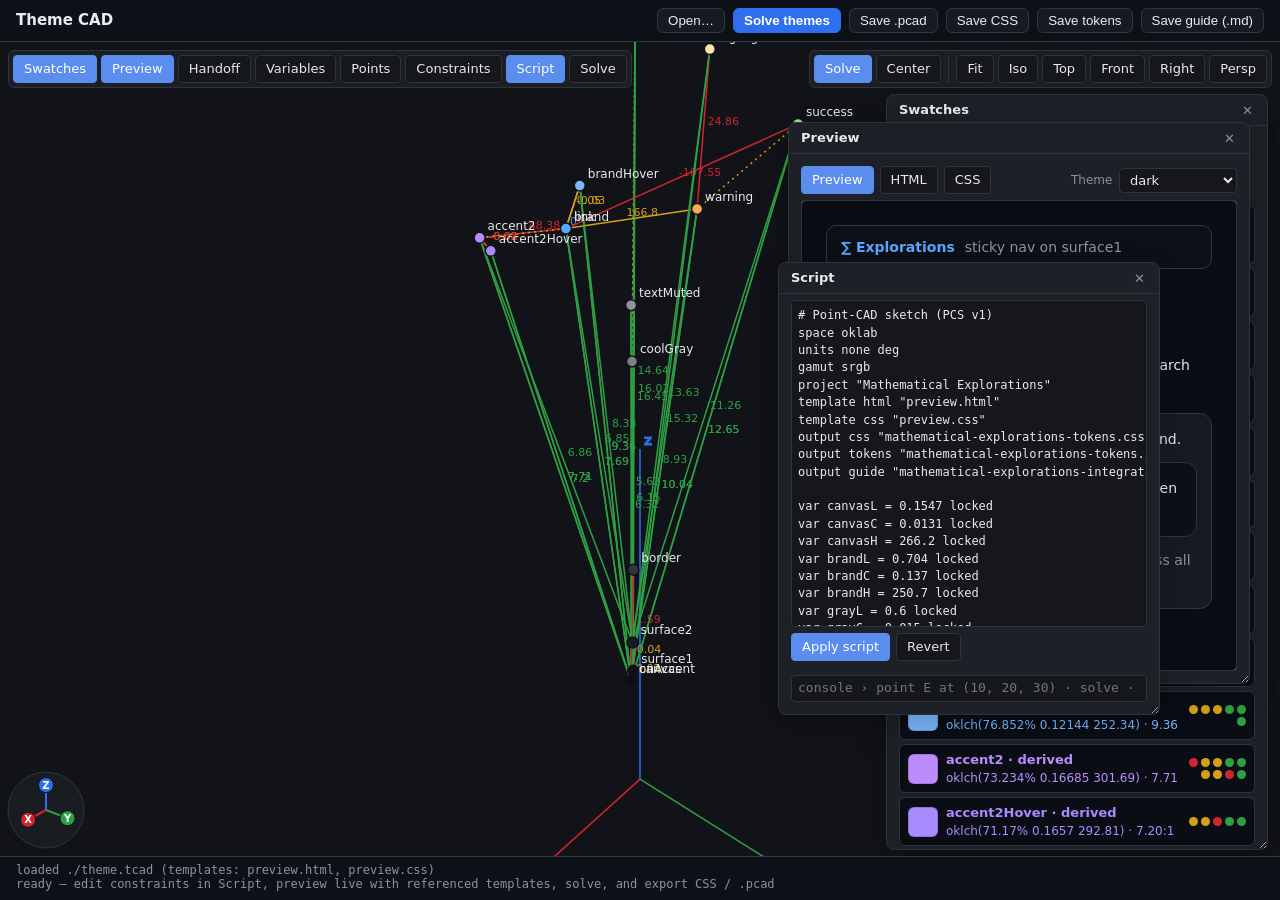
==== commit 7029c679: "feat(theme-cad): add initial PWA support with service worker and template handling" ====
--- a/theme-designer/index.html
+++ b/theme-designer/index.html
@@ -1,86 +1,165 @@
 <!doctype html>
 <html lang="en">
 <head>
-    <meta charset="utf-8" />
-    <meta name="viewport" content="width=device-width, initial-scale=1" />
-    <title>Mathematical Explorations — theme designer harness</title>
+    <meta charset="utf-8"/>
+    <meta content="width=device-width, initial-scale=1" name="viewport"/>
+    <title>Theme CAD — Point-CAD Theme Designer</title>
+    <link rel="manifest" href="./manifest.webmanifest"/>
+    <meta name="theme-color" content="#0a0d14"/>
     <style>
-        html, body { height: 100%; margin: 0; background: #0a0d14; color: #e6edf3;
-            font: 14px/1.5 'Inter', system-ui, -apple-system, sans-serif; }
-        #boot-error { display: none; padding: 1.5rem; font-family: ui-monospace, monospace;
-            color: #ffa657; white-space: pre-wrap; }
+        html,
+        body {
+            height: 100%;
+            margin: 0;
+            background: #0a0d14;
+            color: #e6edf3;
+            font: 14px/1.5 'Inter',
+            system-ui,
+            -apple-system,
+            sans-serif;
+            display: flex;
+            flex-direction: column;
+        }
+
+        header {
+            display: flex;
+            gap: 8px;
+            align-items: center;
+            flex-wrap: wrap;
+            padding: 8px 16px;
+            background: #0d1117;
+            border-bottom: 1px solid #30363d;
+        }
+
+        header h1 {
+            font-size: 15px;
+            font-weight: 600;
+            margin: 0 auto 0 0;
+            color: #e6edf3;
+        }
+
+        header button {
+            font: 13px/1.4 inherit;
+            padding: 4px 10px;
+            border-radius: 6px;
+            border: 1px solid #30363d;
+            background: #161b22;
+            color: #e6edf3;
+            cursor: pointer;
+        }
+
+        header button:hover {
+            border-color: #58a6ff;
+        }
+
+        header button.primary {
+            background: #2f6fed;
+            border-color: #2f6fed;
+            color: #fff;
+            font-weight: 600;
+        }
+
+        point-cad {
+            flex: 1;
+            min-height: 0;
+            display: block;
+        }
+
+        #log {
+            height: 44px;
+            overflow: auto;
+            margin: 0;
+            padding: 6px 16px;
+            font: 12px ui-monospace, Menlo, Consolas, monospace;
+            background: #0d1117;
+            color: #8b949e;
+            border-top: 1px solid #30363d;
+            box-sizing: border-box;
+        }
+
+        #boot-error {
+            display: none;
+            padding: 1.5rem;
+            font-family: ui-monospace, monospace;
+            color: #ffa657;
+            white-space: pre-wrap;
+        }
     </style>
+    <!-- manifest:seo:start (generated by scripts/apply-seo.ts — do not edit) -->
+    <link href="https://math.cognotik.com/experiments/point-cad/theme-designer/index.html" rel="canonical"/>
+    <meta content="A theme designer for PointCAD, allowing you to create and customize themes for your CAD projects."
+          name="description"/>
+    <meta content="website" property="og:type"/>
+    <meta content="Mathematical Explorations" property="og:site_name"/>
+    <meta content="Theme CAD" property="og:title"/>
+    <meta content="A theme designer for PointCAD, allowing you to create and customize themes for your CAD projects."
+          property="og:description"/>
+    <meta content="https://math.cognotik.com/experiments/point-cad/theme-designer/index.html" property="og:url"/>
+    <meta content="https://math.cognotik.com/assets/og-image.png" property="og:image"/>
+    <meta content="https://math.cognotik.com/videos/demo_themecad.mp4" property="og:video"/>
+    <meta content="summary_large_image" name="twitter:card"/>
+    <meta content="Theme CAD" name="twitter:title"/>
+    <meta content="A theme designer for PointCAD, allowing you to create and customize themes for your CAD projects."
+          property="twitter:description"/>
+    <meta content="https://math.cognotik.com/assets/og-image.png" name="twitter:image"/>
+    <script type="application/ld+json">
+        {
+            "@context": "https://schema.org",
+            "@type": "WebApplication",
+            "name": "Theme CAD",
+            "description": "A theme designer for PointCAD, allowing you to create and customize themes for your CAD projects.",
+            "url": "https://math.cognotik.com/experiments/point-cad/theme-designer/index.html",
+            "image": "https://math.cognotik.com/assets/og-image.png",
+            "isPartOf": {
+                "@type": "WebSite",
+                "name": "Mathematical Explorations",
+                "url": "https://math.cognotik.com"
+            }
+        }
+    </script>
+    <!-- manifest:seo:end -->
 </head>
 <body>
-    <point-cad
-            id="cad"
-            panels="swatches,preview,handoff,variables,points,constraints,script,solve"
-    ></point-cad>
-    <pre id="boot-error"></pre>
+<header>
+    <h1>Theme CAD</h1>
+    <button data-action="open" title="Open a .tcad / .pcad constraint file (or pass ?src=<url>)">Open…</button>
+    <button class="primary" data-action="solve">Solve themes</button>
+    <button data-export="pcad" title="Save the constraint script (.pcad)">Save .pcad</button>
+    <button data-export="css" title="Publish the solved CSS custom properties">Save CSS</button>
+    <button data-export="tokens" title="Export W3C Design Tokens JSON">Save tokens</button>
+    <button data-export="md" title="Export markdown integration guide">Save guide (.md)</button>
+</header>
 
-    <!-- ───────────────────────────────────────────────────────────────
-         The complete theme document. `pcad` is the sketch (one JSON
-         string); the `doc.*` fields populate the Handoff window and are
-         written verbatim into <project>-integration.md by Save guide.
-         ─────────────────────────────────────────────────────────────── -->
-    <script type="application/json" id="theme-doc">
-{
-  "generator": "analyze.op",
-  "generated": "2025-01-01T00:00:00Z",
-   "pcad": "# theme_design — Mathematical Explorations (Fun With Math)\n# One colour model, thirteen themes: `dark` found in the CSS, twelve proposed\n# (`light`, `dim`, `midnight`, `highContrast`, `paper`, `dusk`, `ocean`,\n# `cyberpunk`, `jungle`, `tiedye`, `sunset`, `candy`).\n#\n# TOKEN NAMES: the emitter writes `--color-<point name>` (canvas →\n# --color-canvas, textMuted → --color-text-muted) UNLESS the point carries a\n# `label`, in which case the label wins. preview.css and the integration\n# plumbing read --color-canvas / --color-brand, so no exported point may be\n# labelled — see the note above the inputs for what happens when one is.\nspace oklab\nunits none deg\ngamut srgb\n\n# ---- variables ----------------------------------------------------------\n# Every theme-dependent number is a variable, so a theme block flips a sign\n# or raises a floor without touching a rule. Sign convention: positive steps\n# move away from the canvas on dark themes, negative on light ones.\n# `locked` = not solver-adjustable (a theme may still set it).\n#\n# The design inputs (canvas, brand, coolGray) are *pinned* points: each axis\n# is held by a `locked` variable that every theme block sets. A pin needs\n# BOTH of the following, and the pins MUST keep both:\n#   1. the variable is `locked` — otherwise `L canvas = canvasL` is an\n#      equation between two unknowns and the solver satisfies it by dragging\n#      the variable to wherever the point drifts;\n#   2. the pin rule carries `weight 20` — otherwise it is a weight-1 residual\n#      measured in L units (a 0.04 miss costs 0.0016) competing with contrast\n#      residuals measured in ratio units (a 0.5 miss costs 0.25), and the\n#      least-squares compromise always sacrifices the pin. That is exactly\n#      what an earlier emit showed: the light-theme floors pushed the *canvas*\n#      brighter (light L 102.2%, paper L 98.6% — both outside sRGB, which the\n#      preview paints as near-black) instead of pulling the accents darker;\n#      light's ramp stretched to 6.9-pt steps and dark's canvas chroma drifted\n#      0.0131 → 0.0150 for the same reason. At weight 20 a pin costs 400×\n#      more to violate than any single floor, so the canvas stays put and the\n#      accents move.\n# (Anchors do not work either: a theme block cannot re-anchor a fixed literal.)\nvar canvasL     = 0.1547 locked    # body base #0a0d14 = oklch(15.47% 0.0131 266.2)\nvar canvasC     = 0.0131 locked\nvar canvasH     = 266.2  locked\nvar brandL      = 0.704  locked    # --accent #58a6ff = oklch(70.41% 0.1368 250.7)\nvar brandC      = 0.137  locked\nvar brandH      = 250.7  locked\nvar grayL       = 0.60   locked    # reading gray: hue/chroma shared by text, muted, border\nvar grayC       = 0.015  locked\nvar grayH       = 255    locked\nvar stepL       = 0.041  locked    # surface ramp: canvas→surface1 +0.023, surface1→surface2 +0.059 (locked at the mean)\nvar textL       = 0.936  locked    # body-text lightness pin (observed 93.588%)\nvar bodyC       = 7      locked    # body text floor (AAA)\nvar mutedC      = 4.5    locked    # secondary text floor (AA; measured 6.0:1 on canvas)\nvar uiC         = 3      locked    # non-text UI floor (hairlines, hover fills)\nvar accent2C    = 0.165  locked    # violet saturation, per theme (was `shared`: a blue-leaning accent2 at L 76–80% must drop to ≈0.12–0.14 to stay in sRGB, and one shared value would have dulled every theme for the sake of one)\nvar hoverStep   = 0.069  locked    # brand→brandHover measured +0.069 L\nvar hoverDC     = -0.029 locked    # brand→brandHover measured 0.137 → 0.108 C (hover desaturates)\nvar a2HoverStep = -0.026 locked    # accent2→accent2Hover measured −0.026 L\nvar a2HoverDH   = -12    locked    # accent2→accent2Hover measured 302.7° → 290.9°\nvar a2DH        = 52     locked    # brand→accent2 hue offset, measured 250.7° → 302.7°\nvar successDH   = -103   locked    # brand→success, measured 250.7° → 147.9°\nvar warningDH   = 166    locked    # brand→warning, measured 250.7° → 56.9° (shortest arc)\n# The three offsets are what make a brandH change re-colour the whole accent\n# family. A theme that moves brandH a little (midnight, 205°) leaves them\n# alone and lets the family rotate with it; a theme that moves it far (dim\n# 190°, highContrast 95°, dusk 340°, ocean 195°, cyberpunk 345°, jungle 145°,\n# tiedye 330°, sunset 45°, candy 355°) re-sets them so success stays\n# green-to-teal, warning stays warm and accent2 lands on a deliberate\n# complementary hue for the new brand.\n\n# ---- inputs (pinned by the locked variables above) ----------------------\n# NO `label` ON THESE THREE. The previous revision labelled them (body base,\n# --accent, reading gray) and the emitter named the tokens after the labels:\n# --color-body-base, --color-accent, --color-reading-gray. preview.css reads\n# var(--color-canvas, #0a0d14) and var(--color-brand, #58a6ff); with the\n# names mismatched every theme fell back to the DARK LITERALS baked into the\n# template — light and paper rendered on a near-black canvas, and dim /\n# midnight / highContrast / dusk all sat on #0a0d14 with a blue brand, so\n# they looked like clones. The solver output itself was correct the whole\n# time (light canvas 98.5%, paper 96%). Unlabelled, they emit as\n# --color-canvas / --color-brand / --color-cool-gray, which is what the\n# preview, the token map and the plumbing expect.\npoint canvas     at #0a0d14                derived   # body base     — oklch(15.5% 0.013 266)\npoint brand      at #58a6ff                derived   # --accent      — oklch(70.4% 0.137 250.7)\npoint coolGray   at oklch(60% 0.015 255)   derived   # reading gray  — hue/chroma shared by text, muted, border (emits as --color-cool-gray; no stylesheet consumes it)\nL canvas   = canvasL weight 20\nC canvas   = canvasC weight 20\nH canvas   = canvasH weight 20\nL brand    = brandL  weight 20\nC brand    = brandC  weight 20\nH brand    = brandH  weight 20\nL coolGray = grayL   weight 20\nC coolGray = grayC   weight 20\nH coolGray = grayH   weight 20\n\n# ---- outputs (seeds = observed dark-theme values) -----------------------\npoint surface1     at #0d1117  derived   # --bg / nav / browse-bar\npoint surface2     at #161b22  derived   # --surface / cards / modal\npoint border       at #30363d  derived   # --border\npoint text         at #e6edf3  derived   # --text\npoint textMuted    at #8b949e  derived   # --text-muted\npoint link         at #58a6ff  derived   # nav + body links\npoint brandHover   at #79b8ff  derived   # gradient partner / launch buttons\npoint accent2      at #bc8cff  derived   # --accent2\npoint accent2Hover at #a78bff  derived   # cat-tab gradient / nav-section-link\npoint success      at #7ee787  derived   # --accent3\npoint warning      at #ffa657  derived   # --accent4\npoint highlight    at #ffe1a3  derived   # <mark> foreground\npoint onAccent     at #0a0d14  derived   # text on filled accents\n\n# ---- surfaces: even lightness ramp, canvas hue, one chroma for the ramp --\ndL canvas surface1 = stepL weight 5          # holds ±0.02 (see §3.4); weighted so a floor moves the foreground, not the ramp\ndL surface1 surface2 = stepL weight 5\nlock H canvas surface1 surface2 weight 0.3   # surfaces take the canvas hue: dusk / paper tint the whole ramp\nlock C canvas surface1 surface2              # measured 0.0131 / 0.0127 / 0.0128 — the ramp shares the canvas chroma\n\n# ---- reading family: one hue and chroma, lightness by contrast ---------\nlock H coolGray text textMuted border\nlock C coolGray text textMuted border weight 0.5\nL text = textL weight 20                     # pin: keep today's body text; flips to ~0.24 on light themes\ncontrast text canvas        >= bodyC         # AAA body text (currently 15.6:1)\ncontrast text surface1      >= bodyC         # nav / browse-bar copy (currently ≈14:1)\ncontrast text surface2      >= bodyC         # cards / modal body (currently 12.4:1)\ncontrast textMuted canvas   >= mutedC        # AA (currently 6.0:1)\ncontrast textMuted surface1 >= mutedC        # nav secondary copy (currently ≈5.8:1)\ncontrast textMuted surface2 >= mutedC        # AA on cards (currently 4.2:1 — FAILS)\ncontrast border canvas      >= uiC           # UI component floor (currently 2.0:1 — FAILS)\n# textMuted and border are seeded at their floors; the contrast rules lift\n# them only where a seed falls short (F1, F2). No `-> min` pull toward the\n# canvas: the canvas is a pinned, solver-visible point and the pull would\n# only add residual.\n\n# ---- links and brand states --------------------------------------------\nlock H brand link\nlock C brand link\ncontrast link canvas   >= 4.5                # currently 8.2:1\ncontrast link surface2 >= 4.5                # body links inside cards and the modal (currently 6.6:1)\ndistance link brand -> min weight 0.2        # links are the brand colour today\nlock H brand brandHover\ndL brand brandHover = hoverStep\ndC brand brandHover = hoverDC\ncontrast brandHover canvas   >= 4.5\ncontrast brandHover surface2 >= uiC          # hover fill / gradient stop on cards\n\n# ---- violet accent ------------------------------------------------------\ndH brand accent2 = a2DH                      # measured 250.7° → 302.7°\nlock L brand accent2 weight 0.3              # 70.4% vs 72.2% — soft\nC accent2 = accent2C\ncontrast accent2 canvas   >= 4.5             # currently 7.6:1\ncontrast accent2 surface2 >= 4.5             # tag chips live on cards (currently 6.9:1)\nlock C accent2 accent2Hover\ndL accent2 accent2Hover = a2HoverStep\ndH accent2 accent2Hover = a2HoverDH\ncontrast accent2Hover canvas >= 4.5          # active nav link must stand on its own (currently 7.0:1)\n\n# ---- status hues --------------------------------------------------------\ndH brand success = successDH                 # 250.7° → 147.9°\ndH brand warning = warningDH                 # 250.7° → 56.9° (shortest arc)\nlock L success warning weight 0.1            # soft: comparable badge weight in proposed themes; too weak to close the dark 6-pt gap\ncontrast success canvas   >= 4.5             # currently 11.9:1\ncontrast warning canvas   >= 4.5             # currently 9.8:1\ncontrast success surface2 >= 4.5             # category badges sit on entry cards (9.6:1)\ncontrast warning surface2 >= 4.5             # (7.9:1)\ndH warning highlight = 28                    # <mark> is a lighter, softer warning\ncontrast highlight canvas   >= bodyC\ncontrast highlight surface2 >= 4.5           # marks appear inside .entry-card (11.4:1)\n\n# ---- text on filled controls -------------------------------------------\nlock L canvas onAccent weight 10\nlock C canvas onAccent weight 10\nlock H canvas onAccent weight 10\ncontrast onAccent brand        >= 4.5\ncontrast onAccent brandHover   >= 4.5        # hover keeps its label legible\ncontrast onAccent accent2      >= 4.5\ncontrast onAccent accent2Hover >= 4.5\ncontrast onAccent success      >= 4.5        # filled game badge\ncontrast onAccent warning      >= 4.5        # filled essay badge\n\n# ---- themes -------------------------------------------------------------\n# Theme blocks set variables and re-seed points only; every rule above\n# applies unchanged to all thirteen. The `canvas` / `brand` / `coolGray`\n# lines inside a block are seeds that match that theme's pins, so the solver\n# starts on the answer instead of walking there from the dark values.\n#\n# Every other seed is placed *inside* every floor of its own canvas with\n# ≈0.01–0.02 L to spare (light-polarity accents at L ≤ 50% so they clear\n# 4.5:1 on a surface2 of ≈89–91%; dark-polarity hairlines at the L that gives\n# 3:1 on that canvas). Starting with no unmet rule means nothing tugs on the\n# pins, and every proposed theme should solve within ΔE 0.05 of its seeds.\n#\n# Diversity: the twelve proposed brands sit around the hue wheel — light 252°\n# (blue), dim 190° (teal), midnight 205° (electric cyan), highContrast 95°\n# (yellow), paper 248° (ink blue), dusk 340° (pink), ocean 195° (aqua),\n# cyberpunk 345° (neon magenta), jungle 145° (leaf green), tiedye 330°\n# (magenta), sunset 45° (tangerine), candy 355° (raspberry) — and the dark\n# variants differ in canvas lightness (5 / 7 / 12 / 17 / 18 / 20 / 22 / 30%),\n# tint (neutral, blue-green, indigo, navy, violet, forest, plum) and ramp\n# width, instead of being near-clones of #0a0d14. The four light themes\n# differ in canvas tint too: light is cool-neutral, paper sepia, tiedye\n# lavender-pink and candy mint.\n# (If they still look alike in the Preview window, check the emitted token\n# names first: a preview that never receives --color-canvas / --color-brand\n# paints every theme on the dark fallback literals.)\n\ntheme dark {                                  # found: the entire current design\n  var canvasL     = 0.1547\n  var canvasC     = 0.0131\n  var canvasH     = 266.2\n  var brandL      = 0.704\n  var brandC      = 0.137\n  var brandH      = 250.7\n  var grayL       = 0.60\n  var grayC       = 0.015\n  var grayH       = 255\n  var stepL       = 0.041\n  var textL       = 0.936\n  var hoverStep   = 0.069\n  var hoverDC     = -0.029\n  var a2HoverStep = -0.026\n}\n\ntheme light {                                 # proposed — no light scheme exists in the CSS\n  var canvasL     = 0.985\n  var canvasC     = 0.004\n  var canvasH     = 250\n  var brandL      = 0.50                      # ≤ 50.8% so link (= brand) clears 4.5:1 on surface2 (L 91.5%)\n  var brandC      = 0.16\n  var brandH      = 252\n  var grayL       = 0.45\n  var grayC       = 0.015\n  var grayH       = 255\n  var stepL       = -0.035                    # ramp descends from a bright canvas\n  var textL       = 0.24\n  var hoverStep   = -0.07                     # hover darkens on light canvases\n  var hoverDC     = -0.01\n  var a2HoverStep = -0.05\n  # seeds only — every point on the correct side of the canvas, inside its floors\n  canvas       at oklch(98.5% 0.004 250)\n  brand        at oklch(50% 0.16 252)\n  coolGray     at oklch(45% 0.015 255)\n  surface1     at oklch(95% 0.004 250)\n  surface2     at oklch(91.5% 0.004 250)\n  border       at oklch(63% 0.015 255)        # 3:1 on a near-white canvas needs L ≤ 65% (see §10)\n  text         at oklch(24% 0.015 255)\n  textMuted    at oklch(47% 0.015 255)        # 4.5:1 on surface2 needs L ≤ 50%\n  link         at oklch(50% 0.16 252)\n  brandHover   at oklch(43% 0.15 252)\n  accent2      at oklch(47% 0.165 304)\n  accent2Hover at oklch(42% 0.165 292)\n  success      at oklch(46% 0.14 149)         # greens carry more Y per L: 4.5:1 on surface2 needs L ≤ 47%\n  warning      at oklch(47% 0.14 58)\n  highlight    at oklch(42% 0.10 86)          # 7:1 on the canvas needs L ≤ 45%\n  onAccent     at oklch(98.5% 0.004 250)\n}\n\ntheme dim {                                   # proposed — soft slate-teal for long reading: lighter blue-green canvas, teal brand, blue chips\n  var canvasL     = 0.30\n  var canvasC     = 0.014\n  var canvasH     = 200\n  var brandL      = 0.76\n  var brandC      = 0.11                      # calm teal\n  var brandH      = 190\n  var grayL       = 0.62\n  var grayC       = 0.012\n  var grayH       = 200\n  var stepL       = 0.03                      # narrow ramp: surface2 stays at L 36% so the L 78% accents clear 4.5:1 on it\n  var textL       = 0.89\n  var hoverStep   = 0.06\n  var hoverDC     = -0.02\n  var accent2C    = 0.12                      # blue at L 78% leaves sRGB above ≈0.13\n  var a2DH        = 60                        # 190° → 250°: the tag chips are the dark theme's blue\n  var successDH   = -45                       # 190° → 145° green\n  var warningDH   = -135                      # 190° → 55° amber\n  canvas       at oklch(30% 0.014 200)\n  brand        at oklch(76% 0.11 190)\n  coolGray     at oklch(62% 0.012 200)\n  surface1     at oklch(33% 0.014 200)\n  surface2     at oklch(36% 0.014 200)\n  border       at oklch(58% 0.012 200)        # 3:1 on an L 30% canvas needs L ≈ 57%\n  text         at oklch(89% 0.012 200)\n  textMuted    at oklch(75% 0.012 200)        # 4.5:1 on surface2 (L 36%) needs L ≈ 74%\n  link         at oklch(76% 0.11 190)\n  brandHover   at oklch(82% 0.09 190)\n  accent2      at oklch(78% 0.12 250)\n  accent2Hover at oklch(75.4% 0.12 238)\n  success      at oklch(80% 0.13 145)\n  warning      at oklch(78% 0.12 55)\n  highlight    at oklch(90% 0.07 83)\n  onAccent     at oklch(30% 0.014 200)\n}\n\ntheme midnight {                              # proposed — OLED black with an electric cyan brand; the family rotates with it (periwinkle / lime / coral)\n  var canvasL     = 0.05\n  var canvasC     = 0.003\n  var canvasH     = 240\n  var brandL      = 0.80\n  var brandC      = 0.13\n  var brandH      = 205\n  var grayL       = 0.60\n  var grayC       = 0.008\n  var grayH       = 220\n  var stepL       = 0.06                      # wide ramp so the surfaces still separate from true black\n  var textL       = 0.96\n  var hoverStep   = 0.06\n  var hoverDC     = -0.04\n  var accent2C    = 0.13                      # blue-violet at L 78% leaves sRGB above ≈0.14\n  canvas       at oklch(5% 0.003 240)\n  brand        at oklch(80% 0.13 205)\n  coolGray     at oklch(60% 0.008 220)\n  surface1     at oklch(11% 0.003 240)\n  surface2     at oklch(17% 0.003 240)\n  border       at oklch(48% 0.008 220)        # 3:1 against near-black needs Y ≥ 0.10, i.e. L ≈ 47%\n  text         at oklch(96% 0.008 220)\n  textMuted    at oklch(66% 0.008 220)\n  link         at oklch(80% 0.13 205)\n  brandHover   at oklch(86% 0.09 205)\n  accent2      at oklch(78% 0.13 257)         # brand + 52° = periwinkle\n  accent2Hover at oklch(75.4% 0.13 245)\n  success      at oklch(86% 0.17 102)         # brand − 103° = lime\n  warning      at oklch(78% 0.13 11)          # brand + 166° = coral\n  highlight    at oklch(92% 0.075 39)\n  onAccent     at oklch(5% 0.003 240)\n}\n\ntheme highContrast {                          # proposed — achromatic greys, AAA everywhere, the conventional high-contrast yellow brand\n  var canvasL     = 0.07\n  var canvasC     = 0.002                     # effectively achromatic canvas and greys (not 0: hue locks need a defined hue)\n  var canvasH     = 266\n  var brandL      = 0.88\n  var brandC      = 0.16\n  var brandH      = 95\n  var grayL       = 0.78\n  var grayC       = 0.004\n  var grayH       = 255\n  var stepL       = 0.05\n  var textL       = 0.985\n  var hoverStep   = 0.06\n  var hoverDC     = -0.04\n  var mutedC      = 7                         # secondary text to AAA\n  var uiC         = 4.5                       # hairlines to the text floor\n  var accent2C    = 0.09                      # lavender at L 80% leaves sRGB above ≈0.10\n  var a2DH        = -175                      # 95° → 280° lavender\n  var successDH   = 50                        # 95° → 145° green\n  var warningDH   = -45                       # 95° → 50° orange\n  canvas       at oklch(7% 0.002 266)\n  brand        at oklch(88% 0.16 95)\n  coolGray     at oklch(78% 0.004 255)\n  surface1     at oklch(12% 0.002 266)\n  surface2     at oklch(17% 0.002 266)\n  border       at oklch(58% 0.004 255)        # 4.5:1 against near-black needs L ≈ 56%\n  text         at oklch(98.5% 0.004 255)\n  textMuted    at oklch(78% 0.004 255)        # 7:1 on surface2 (L 17%) needs L ≈ 70%\n  link         at oklch(88% 0.16 95)\n  brandHover   at oklch(94% 0.12 95)\n  accent2      at oklch(80% 0.09 280)\n  accent2Hover at oklch(77.4% 0.09 268)\n  success      at oklch(86% 0.15 145)\n  warning      at oklch(84% 0.13 50)\n  highlight    at oklch(94% 0.07 78)\n  onAccent     at oklch(7% 0.002 266)\n}\n\ntheme paper {                                 # proposed — warm sepia with an ink-blue brand; the reading family turns warm via grayH\n  var canvasL     = 0.96\n  var canvasC     = 0.022                     # visible sepia tint; flows into the ramp via lock C/H\n  var canvasH     = 85\n  var brandL      = 0.46\n  var brandC      = 0.13\n  var brandH      = 248\n  var grayL       = 0.42\n  var grayC       = 0.022\n  var grayH       = 70\n  var stepL       = -0.03\n  var textL       = 0.27\n  var hoverStep   = -0.07\n  var hoverDC     = -0.01\n  var a2HoverStep = -0.05\n  canvas       at oklch(96% 0.022 85)\n  brand        at oklch(46% 0.13 248)\n  coolGray     at oklch(42% 0.022 70)\n  surface1     at oklch(93% 0.022 85)\n  surface2     at oklch(90% 0.022 85)\n  border       at oklch(62% 0.022 70)         # 3:1 on an L 96% canvas needs L ≤ 64%\n  text         at oklch(27% 0.022 70)\n  textMuted    at oklch(46% 0.022 70)         # 4.5:1 on surface2 (L 90%) needs L ≤ 49%\n  link         at oklch(46% 0.13 248)\n  brandHover   at oklch(39% 0.12 248)\n  accent2      at oklch(45% 0.165 300)\n  accent2Hover at oklch(40% 0.165 288)\n  success      at oklch(45% 0.13 145)\n  warning      at oklch(47% 0.13 54)\n  highlight    at oklch(40% 0.10 82)          # 7:1 on the canvas needs L ≤ 43%\n  onAccent     at oklch(96% 0.022 85)\n}\n\ntheme dusk {                                  # proposed — indigo twilight: chromatic canvas, pink brand, periwinkle chips, teal / gold badges\n  var canvasL     = 0.22\n  var canvasC     = 0.055                     # far more tint than the other darks; flows into the ramp via lock C/H\n  var canvasH     = 295\n  var brandL      = 0.76\n  var brandC      = 0.14\n  var brandH      = 340\n  var grayL       = 0.64\n  var grayC       = 0.025\n  var grayH       = 290\n  var stepL       = 0.04\n  var textL       = 0.93\n  var hoverStep   = 0.06\n  var hoverDC     = -0.02\n  var accent2C    = 0.14                      # periwinkle at L 76% leaves sRGB above ≈0.15\n  var a2DH        = -60                       # 340° → 280° periwinkle\n  var successDH   = -168                      # 340° → 172° teal\n  var warningDH   = 102                       # 340° → 82° gold\n  canvas       at oklch(22% 0.055 295)\n  brand        at oklch(76% 0.14 340)\n  coolGray     at oklch(64% 0.025 290)\n  surface1     at oklch(26% 0.055 295)\n  surface2     at oklch(30% 0.055 295)\n  border       at oklch(53% 0.025 290)        # 3:1 on an L 22% canvas needs L ≈ 51%\n  text         at oklch(93% 0.025 290)\n  textMuted    at oklch(70% 0.025 290)        # 4.5:1 on surface2 (L 30%) needs L ≈ 67%\n  link         at oklch(76% 0.14 340)\n  brandHover   at oklch(82% 0.12 340)\n  accent2      at oklch(76% 0.14 280)\n  accent2Hover at oklch(73.4% 0.14 268)\n  success      at oklch(82% 0.13 172)\n  warning      at oklch(82% 0.13 82)\n  highlight    at oklch(92% 0.075 110)\n  onAccent     at oklch(22% 0.055 295)\n}\n\ntheme ocean {                                 # proposed — deep-sea navy canvas, aqua brand, coral chips, seafoam / sand badges\n  var canvasL     = 0.20\n  var canvasC     = 0.04                      # visible navy tint; flows into the ramp via lock C/H\n  var canvasH     = 230\n  var brandL      = 0.80\n  var brandC      = 0.13\n  var brandH      = 195\n  var grayL       = 0.64\n  var grayC       = 0.02\n  var grayH       = 230\n  var stepL       = 0.035\n  var textL       = 0.94\n  var hoverStep   = 0.06\n  var hoverDC     = -0.03\n  var accent2C    = 0.13                      # coral at L 80% leaves sRGB above ≈0.14\n  var a2DH        = -170                      # 195° → 25° coral\n  var successDH   = -35                       # 195° → 160° seafoam\n  var warningDH   = -115                      # 195° → 80° sand\n  canvas       at oklch(20% 0.04 230)\n  brand        at oklch(80% 0.13 195)\n  coolGray     at oklch(64% 0.02 230)\n  surface1     at oklch(23.5% 0.04 230)\n  surface2     at oklch(27% 0.04 230)\n  border       at oklch(51% 0.02 230)         # 3:1 on an L 20% canvas needs L ≈ 50%\n  text         at oklch(94% 0.02 230)\n  textMuted    at oklch(66% 0.02 230)         # 4.5:1 on surface2 (L 27%) needs L ≈ 64%\n  link         at oklch(80% 0.13 195)\n  brandHover   at oklch(86% 0.10 195)\n  accent2      at oklch(80% 0.13 25)\n  accent2Hover at oklch(77.4% 0.13 13)\n  success      at oklch(82% 0.13 160)\n  warning      at oklch(82% 0.12 80)\n  highlight    at oklch(92% 0.075 108)\n  onAccent     at oklch(20% 0.04 230)\n}\n\ntheme cyberpunk {                             # proposed — near-black violet canvas, neon magenta brand, cyan chips, acid-green / hot-yellow badges\n  var canvasL     = 0.12\n  var canvasC     = 0.03\n  var canvasH     = 310\n  var brandL      = 0.72\n  var brandC      = 0.19                      # neon: as saturated as sRGB allows at L 72%\n  var brandH      = 345\n  var grayL       = 0.66\n  var grayC       = 0.02\n  var grayH       = 300\n  var stepL       = 0.05                      # wide ramp so the surfaces separate from the near-black canvas\n  var textL       = 0.95\n  var hoverStep   = 0.06\n  var hoverDC     = -0.04\n  var accent2C    = 0.13                      # cyan at L 74% leaves sRGB above ≈0.14\n  var a2DH        = -150                      # 345° → 195° cyan\n  var successDH   = 150                       # 345° → 135° acid green\n  var warningDH   = 110                       # 345° → 95° hot yellow\n  canvas       at oklch(12% 0.03 310)\n  brand        at oklch(72% 0.19 345)\n  coolGray     at oklch(66% 0.02 300)\n  surface1     at oklch(17% 0.03 310)\n  surface2     at oklch(22% 0.03 310)\n  border       at oklch(48% 0.02 300)         # 3:1 on an L 12% canvas needs L ≈ 47%\n  text         at oklch(95% 0.02 300)\n  textMuted    at oklch(63% 0.02 300)         # 4.5:1 on surface2 (L 22%) needs L ≈ 61%\n  link         at oklch(72% 0.19 345)\n  brandHover   at oklch(78% 0.15 345)\n  accent2      at oklch(74% 0.13 195)\n  accent2Hover at oklch(71.4% 0.13 183)\n  success      at oklch(85% 0.18 135)\n  warning      at oklch(88% 0.17 95)\n  highlight    at oklch(94% 0.10 123)\n  onAccent     at oklch(12% 0.03 310)\n}\n\ntheme jungle {                                # proposed — deep rainforest canvas, leaf-green brand, hibiscus chips, teal / mango badges\n  var canvasL     = 0.18\n  var canvasC     = 0.035                     # forest tint; flows into the ramp via lock C/H\n  var canvasH     = 155\n  var brandL      = 0.82\n  var brandC      = 0.17\n  var brandH      = 145\n  var grayL       = 0.64\n  var grayC       = 0.02\n  var grayH       = 150\n  var stepL       = 0.04\n  var textL       = 0.94\n  var hoverStep   = 0.06\n  var hoverDC     = -0.04\n  var accent2C    = 0.15                      # hibiscus pink at L 78% leaves sRGB above ≈0.16\n  var a2DH        = -155                      # 145° → 350° hibiscus\n  var successDH   = 30                        # 145° → 175° teal (the brand already owns green)\n  var warningDH   = -80                       # 145° → 65° mango\n  canvas       at oklch(18% 0.035 155)\n  brand        at oklch(82% 0.17 145)\n  coolGray     at oklch(64% 0.02 150)\n  surface1     at oklch(22% 0.035 155)\n  surface2     at oklch(26% 0.035 155)\n  border       at oklch(50% 0.02 150)         # 3:1 on an L 18% canvas needs L ≈ 49%\n  text         at oklch(94% 0.02 150)\n  textMuted    at oklch(66% 0.02 150)         # 4.5:1 on surface2 (L 26%) needs L ≈ 64%\n  link         at oklch(82% 0.17 145)\n  brandHover   at oklch(88% 0.13 145)\n  accent2      at oklch(78% 0.15 350)\n  accent2Hover at oklch(75.4% 0.15 338)\n  success      at oklch(82% 0.13 175)\n  warning      at oklch(82% 0.15 65)\n  highlight    at oklch(92% 0.08 93)\n  onAccent     at oklch(18% 0.035 155)\n}\n\ntheme tiedye {                                # proposed — psychedelic light: lavender-pink canvas, magenta brand, teal chips, green / orange badges, purple-tinted greys\n  var canvasL     = 0.95\n  var canvasC     = 0.025                     # pale pink tint; flows into the ramp via lock C/H\n  var canvasH     = 320\n  var brandL      = 0.46                      # ≤ 49% so link (= brand) clears 4.5:1 on surface2 (L 89%)\n  var brandC      = 0.20\n  var brandH      = 330\n  var grayL       = 0.42\n  var grayC       = 0.03\n  var grayH       = 320\n  var stepL       = -0.03                     # ramp descends from a bright canvas\n  var textL       = 0.25\n  var hoverStep   = -0.07                     # hover darkens on light canvases\n  var hoverDC     = -0.01\n  var a2HoverStep = -0.05\n  var accent2C    = 0.13                      # teal at L 46% leaves sRGB above ≈0.14\n  var a2DH        = -130                      # 330° → 200° teal\n  var successDH   = 175                       # 330° → 145° green\n  var warningDH   = 80                        # 330° → 50° orange\n  canvas       at oklch(95% 0.025 320)\n  brand        at oklch(46% 0.20 330)\n  coolGray     at oklch(42% 0.03 320)\n  surface1     at oklch(92% 0.025 320)\n  surface2     at oklch(89% 0.025 320)\n  border       at oklch(62% 0.03 320)         # 3:1 on an L 95% canvas needs L ≤ 63%\n  text         at oklch(25% 0.03 320)\n  textMuted    at oklch(46% 0.03 320)         # 4.5:1 on surface2 (L 89%) needs L ≤ 49%\n  link         at oklch(46% 0.20 330)\n  brandHover   at oklch(39% 0.19 330)\n  accent2      at oklch(46% 0.13 200)\n  accent2Hover at oklch(41% 0.13 188)\n  success      at oklch(45% 0.14 145)         # greens carry more Y per L: 4.5:1 on surface2 needs L ≤ 46%\n  warning      at oklch(47% 0.15 50)\n  highlight    at oklch(40% 0.10 78)          # 7:1 on the canvas needs L ≤ 43%\n  onAccent     at oklch(95% 0.025 320)\n}\n\ntheme sunset {                                # proposed — plum dusk canvas, tangerine brand, hot-pink chips, teal / gold badges\n  var canvasL     = 0.17\n  var canvasC     = 0.04                      # plum tint; flows into the ramp via lock C/H\n  var canvasH     = 330\n  var brandL      = 0.78\n  var brandC      = 0.15\n  var brandH      = 45\n  var grayL       = 0.64\n  var grayC       = 0.025\n  var grayH       = 340\n  var stepL       = 0.04\n  var textL       = 0.94\n  var hoverStep   = 0.06\n  var hoverDC     = -0.03\n  var accent2C    = 0.15                      # hot pink at L 76% leaves sRGB above ≈0.16\n  var a2DH        = -55                       # 45° → 350° hot pink\n  var successDH   = 125                       # 45° → 170° teal\n  var warningDH   = 40                        # 45° → 85° gold\n  canvas       at oklch(17% 0.04 330)\n  brand        at oklch(78% 0.15 45)\n  coolGray     at oklch(64% 0.025 340)\n  surface1     at oklch(21% 0.04 330)\n  surface2     at oklch(25% 0.04 330)\n  border       at oklch(50% 0.025 340)        # 3:1 on an L 17% canvas needs L ≈ 49%\n  text         at oklch(94% 0.025 340)\n  textMuted    at oklch(66% 0.025 340)        # 4.5:1 on surface2 (L 25%) needs L ≈ 63%\n  link         at oklch(78% 0.15 45)\n  brandHover   at oklch(84% 0.12 45)\n  accent2      at oklch(76% 0.15 350)\n  accent2Hover at oklch(73.4% 0.15 338)\n  success      at oklch(82% 0.13 170)\n  warning      at oklch(84% 0.14 85)\n  highlight    at oklch(92% 0.08 113)\n  onAccent     at oklch(17% 0.04 330)\n}\n\ntheme candy {                                 # proposed — pastel mint canvas, raspberry brand, grape chips, green / tangerine badges\n  var canvasL     = 0.965\n  var canvasC     = 0.02                      # pale mint tint; flows into the ramp via lock C/H\n  var canvasH     = 165\n  var brandL      = 0.49                      # ≤ 50% so link (= brand) clears 4.5:1 on surface2 (L 90.5%)\n  var brandC      = 0.20\n  var brandH      = 355\n  var grayL       = 0.44\n  var grayC       = 0.02\n  var grayH       = 170\n  var stepL       = -0.03                     # ramp descends from a bright canvas\n  var textL       = 0.25\n  var hoverStep   = -0.07                     # hover darkens on light canvases\n  var hoverDC     = -0.01\n  var a2HoverStep = -0.05\n  var a2DH        = -55                       # 355° → 300° grape (keeps the measured accent2C 0.165)\n  var successDH   = 155                       # 355° → 150° green\n  var warningDH   = 60                        # 355° → 55° tangerine\n  canvas       at oklch(96.5% 0.02 165)\n  brand        at oklch(49% 0.20 355)\n  coolGray     at oklch(44% 0.02 170)\n  surface1     at oklch(93.5% 0.02 165)\n  surface2     at oklch(90.5% 0.02 165)\n  border       at oklch(62% 0.02 170)         # 3:1 on an L 96.5% canvas needs L ≤ 64%\n  text         at oklch(25% 0.02 170)\n  textMuted    at oklch(47% 0.02 170)         # 4.5:1 on surface2 (L 90.5%) needs L ≤ 50%\n  link         at oklch(49% 0.20 355)\n  brandHover   at oklch(42% 0.19 355)\n  accent2      at oklch(47% 0.165 300)\n  accent2Hover at oklch(42% 0.165 288)\n  success      at oklch(45% 0.14 150)         # greens carry more Y per L: 4.5:1 on surface2 needs L ≤ 47%\n  warning      at oklch(48% 0.15 55)\n  highlight    at oklch(41% 0.10 83)          # 7:1 on the canvas needs L ≤ 44%\n  onAccent     at oklch(96.5% 0.02 165)\n}\n\nsolver gauss-newton iterations 500 tolerance 1e-6\nview camera (300, 250, 400) target (0, 0, 200) up (0, 0, 1) perspective\nview grid none show labels axes hide seeds\n",
-  "doc": {
-    "project": "Mathematical Explorations",
-    "prefix": "color-",
-    "format": "oklch",
-    "scope": ":root",
-    "switchMode": "media,attribute",
-    "defaultTheme": "dark",
-    "fallback": true,
+<point-cad
+        id="cad"
+        theme="dark"
+        src="./theme.tcad"
+        open="swatches,preview,script"
+        panels="swatches,preview,handoff,variables,points,constraints,script,solve"
+></point-cad>
+<pre id="log"></pre>
+<pre id="boot-error"></pre>
 
-    "summary": "**4 stylesheets scanned** — `css/style.css`, `css/home.css`, `css/browse.css`, `css/videos.css`.\n\n* ~180 colour literals (including translucent overlays and gradient stops)\n* **13 distinct opaque clusters** after merging at ΔE_ok ≤ 0.02\n* **1 theme found** (dark — the whole site), **12 themes proposed** (`light`, `dim`, `midnight`, `highContrast`, `paper`, `dusk`, `ocean`, `cyberpunk`, `jungle`, `tiedye`, `sunset`, `candy`)\n* **13 tokens** defined, all exported\n* **3 accessibility findings** (see §10)\n\nThe design is already token-driven at the root (`css/style.css` `:root` defines `--bg`, `--surface`, `--border`, `--accent`, `--accent2`, `--text`, `--text-muted`; `css/home.css` adds `--accent3`, `--accent4`, glass surfaces and glows). This sketch keeps that vocabulary, renames it onto the `--color-*` scheme and makes the relations between the values explicit (surface ramp, violet offset from brand, status hues, hover steps) so further themes can be generated rather than hand-written.\n\nEvery theme-dependent number (`stepL`, `textL`, the contrast floors `bodyC` / `mutedC` / `uiC`, the hover steps, the three hue offsets `a2DH` / `successDH` / `warningDH`) is a **`locked`** variable, so a theme block only flips a sign, raises a floor or re-aims a hue — the rule set itself is identical for all thirteen themes. The three design inputs (`canvas`, `brand`, `coolGray`) are **pinned points** held by nine more `locked` variables (`canvasL/C/H`, `brandL/C/H`, `grayL/C/H`), and the pin rules carry **`weight 20`**. Three earlier revisions got this wrong in three different ways: `anchor`s cannot be re-anchored by a theme block; an *unlocked* pin (`L canvas = canvasL` with a free `canvasL`) is an equation between two unknowns that the solver satisfies by moving the variable; and a locked but *unweighted* pin is a weight-1 residual in L units that loses to every contrast residual in ratio units — that last one let the light-theme floors push the canvas brighter instead of the accents darker, so `light` emitted a canvas at L 102% and `paper` at 98.6%, both outside sRGB, which the preview painted near-black. With the pins locked *and* weighted, and every proposed theme seeded inside its own floors, each theme's canvas is a hard fact.\n\nThe twelve proposed brands are spread round the hue wheel (light 252°, dim 190° teal, midnight 205° cyan, highContrast 95° yellow, paper 248° ink blue, dusk 340° pink, ocean 195° aqua, cyberpunk 345° neon magenta, jungle 145° leaf green, tiedye 330° magenta, sunset 45° tangerine, candy 355° raspberry), the dark canvases differ in lightness, tint and ramp width, and the four light canvases differ in tint (cool-neutral, sepia, lavender-pink, mint), so the themes read as different palettes rather than as one palette with the numbers nudged.",
+<script type="module">
+    if ('serviceWorker' in navigator) {
+        navigator.serviceWorker.register('./sw.js').catch((err) => {
+            console.warn('Service worker registration skipped:', err);
+        });
+    }
 
-    "inventory": "### Opaque clusters (sorted by occurrence)\n\n| # | members (literals) | normalised | text | bg | border | other | contexts | states |\n|---|---|---|---|---|---|---|---|---|\n| C1 | `#58a6ff`, `var(--accent)` | `oklch(70.412% 0.13675 250.72)` | 24 | 6 | 11 | 9 (glow, gradient, shadow) | root | rest, `:hover`, `:focus`, `[aria-pressed]` |\n| C2 | `#bc8cff`, `var(--accent2)` | `oklch(72.163% 0.16482 302.71)` | 12 | 3 | 4 | 6 (gradient, glow) | root | rest, `[aria-pressed=true]` |\n| C3 | `#e6edf3`, `var(--text)` | `oklch(93.588% 0.00957 238.74)` | 14 | \u2014 | \u2014 | 1 | root | rest, `:hover` |\n| C4 | `#8b949e`, `var(--text-muted)` | `oklch(64.764% 0.02026 248.16)` | 31 | \u2014 | \u2014 | 1 (svg stroke in `.tool-select`) | root | rest, placeholder |\n| C5 | `#0d1117`, `rgba(13,17,23,.9)`, `rgba(13,17,23,.82)`, `rgba(13,17,23,.55)` | `oklch(17.755% 0.01274 265.75)` | 2 (`.btn-primary` fg) | 6 | \u2014 | \u2014 | root | rest, `.is-stuck` |\n| C6 | `#161b22`, `rgba(22,27,34,.55)`, `rgba(22,27,34,.78)` | `oklch(23.671% 0.01279 264.37)` | \u2014 | 9 | \u2014 | \u2014 | root | rest, `:hover` |\n| C7 | `#30363d`, `var(--border)` | `oklch(36.401% 0.01181 258.34)` | \u2014 | \u2014 | 12 | \u2014 | root | rest |\n| C8 | `#0a0d14` | `oklch(15.470% 0.01312 266.18)` | 7 (on filled accents) | 1 (body base) | \u2014 | \u2014 | root | rest |\n| C9 | `#79b8ff`, `#79c0ff`, `#6ea8fe` | `oklch(77.354% 0.10796 249.84)` | 1 | \u2014 | \u2014 | 5 (gradient stops) | root | rest |\n| C10 | `#a78bff`, `#b78cff`, `#cdd6ff` (merged reluctantly \u2014 see \u00a710) | `oklch(69.604% 0.16275 291.05)` | 2 | \u2014 | 1 | 3 (gradients) | root | `:hover`, `.is-active` |\n| C11 | `#7ee787`, `var(--accent3)` | `oklch(85.395% 0.17004 147.94)` | 2 | 1 | 1 | 1 (dot glow) | root | rest |\n| C12 | `#ffa657`, `var(--accent4)` | `oklch(79.069% 0.13208 56.89)` | 3 | \u2014 | 1 | 1 (hero gradient stop) | root | rest |\n| C13 | `#ffe1a3`, `rgba(255,212,121,.24)` | `oklch(91.478% 0.07495 84.93)` | 1 | 1 | \u2014 | \u2014 | root | `mark` |\n\n### Translucent / effect-only values (not tokenised)\n\n| literal | where | use |\n|---|---|---|\n| `rgba(255,255,255,0.02 \u2026 0.16)` \u00d7 ~40 | all four files | hairline borders, chip fills, skeleton sweep |\n| `rgba(0,0,0,0.22 \u2026 0.95)` \u00d7 ~14 | home.css, browse.css | shadows, input wells, modal scrim |\n| `rgba(88,166,255, .04 \u2026 .45)` \u00d7 ~18 | home.css, browse.css | `--accent-glow`, tinted borders/fills |\n| `rgba(188,140,255, .06 \u2026 .5)` \u00d7 ~10 | home.css, browse.css | `--accent2-glow`, tag chips |\n| `rgba(126,231,135,.3)`, `rgba(255,166,87,.3)`, `rgba(121,192,255,.3)` | browse.css | category badge borders |\n| `rgba(150,160,255,.08 \u2026 .14)`, `rgba(180,190,255,.35)`, `rgba(120,130,255,.12)` | videos.css | media frame + placeholder label |\n| `rgba(183,140,255,.35/.8)`, `rgba(10,10,20,.7)` | home.css | back-to-top button |\n| `#05050c` | videos.css \u00d73 | video element backdrop (near-black, kept literal) |\n| `#fff`, `transparent`, `currentColor` | all | 1 / ~30 / 0 occurrences |\n| `black` in `mask-image` | home.css | mask stop, not a colour |",
-
-    "tokenMap": "| token | custom property | role | dark (observed) | light (proposed \u2014 *derived*) | clusters | notes |\n|---|---|---|---|---|---|---|\n| `canvas` | `--color-canvas` | input (pinned by `canvasL/C/H`) | `#0a0d14` `oklch(15.470% 0.01312 266.18)` | *oklch(98.5% 0.004 250)* | C8 | `body` base under the radial gradients |\n| `brand` | `--color-brand` | input (pinned by `brandL/C/H`) | `#58a6ff` `oklch(70.412% 0.13675 250.72)` | *oklch(52% 0.16 252)* | C1 | `--accent` |\n| `surface1` | `--color-surface-1` | derived | `#0d1117` `oklch(17.755% 0.01274 265.75)` | *derived* | C5 | `--bg`, nav, `.browse-bar` |\n| `surface2` | `--color-surface-2` | derived | `#161b22` `oklch(23.671% 0.01279 264.37)` | *derived* | C6 | `--surface`, cards, modal |\n| `border` | `--color-border` | derived | `#30363d` `oklch(36.401% 0.01181 258.34)` | *derived* | C7 | `--border` |\n| `text` | `--color-text` | derived | `#e6edf3` `oklch(93.588% 0.00957 238.74)` | *derived* | C3 | `--text` |\n| `textMuted` | `--color-text-muted` | derived | `#8b949e` `oklch(64.764% 0.02026 248.16)` | *derived* | C4 | `--text-muted` |\n| `link` | `--color-link` | derived | `#58a6ff` | *derived* | C1 | today identical to `brand`; kept separate so a light theme may darken it |\n| `brandHover` | `--color-brand-hover` | derived | `#79b8ff` `oklch(77.354% 0.10796 249.84)` | *derived* | C9 | gradient partner and hover state |\n| `accent2` | `--color-accent-2` | derived | `#bc8cff` `oklch(72.163% 0.16482 302.71)` | *derived* | C2 | `--accent2` |\n| `accent2Hover` | `--color-accent-2-hover` | derived | `#a78bff` `oklch(69.604% 0.16275 291.05)` | *derived* | C10 | cat-tab gradient, active nav link |\n| `success` | `--color-success` | derived | `#7ee787` `oklch(85.395% 0.17004 147.94)` | *derived* | C11 | `--accent3`, badge dot, game badge |\n| `warning` | `--color-warning` | derived | `#ffa657` `oklch(79.069% 0.13208 56.89)` | *derived* | C12 | `--accent4`, essay badge |\n| `highlight` | `--color-highlight` | derived | `#ffe1a3` `oklch(91.478% 0.07495 84.93)` | *derived* | C13 | `<mark>` foreground |\n| `onAccent` | `--color-on-accent` | derived | `#0a0d14` | *derived* | C8 | text on filled brand/accent controls; locked to `canvas` in every theme |\n\n`coolGray` is a pinned helper point (`grayL/C/H`) that carries the reading family's hue and chroma; it is not exported. Every cluster C1\u2013C13 is tokenised. Effect-only values are listed in \u00a78 (*Do not tokenise*).",
-
-    "relations": "| rule | tokens | evidence (dark) | status |\n|---|---|---|---|\n| `L/C/H canvas = canvasL/C/H` | canvas | `#0a0d14` = 15.47% / 0.0131 / 266.2° | **input pin** — the three variables are `locked`; each theme block sets them, so the canvas moves with the theme and the solver cannot move it back. (An `anchor` cannot be re-anchored by a theme block; an *unlocked* pin is not a pin at all — see §10, *Theme mechanics*) |\n| `L/C/H brand = brandL/C/H` | brand | `#58a6ff` = 70.41% / 0.137 / 250.7° | input pin, idem — every proposed dark theme moves `brandH`, which re-colours the whole accent family through the `dH` offsets |\n| `L/C/H coolGray = grayL/C/H` | coolGray | 60% / 0.015 / 255° (design decision, see below) | input pin, idem — `paper` sets `grayH` 70 to warm the whole reading family; `tiedye` sets it 320 to tint the greys purple |\n| `dL canvas surface1 = stepL` | canvas→surface1 | measured **+0.023** | holds loosely — `stepL` is locked at the mean of the two measured steps (0.041) |\n| `dL surface1 surface2 = stepL` | surface1→surface2 | measured **+0.059** | idem; both surfaces move ≈ΔE 0.02 so the ramp is even |\n| `lock H canvas surface1 surface2` (w 0.3) | surfaces | 265.75° / 264.37° vs canvas 266.18° | holds (±2°); a chromatic canvas (`dusk`, `paper`, `ocean`, `jungle`, `sunset`) tints the ramp |\n| `lock C canvas surface1 surface2` | ramp | 0.01312 / 0.01274 / 0.01279 | holds (±0.0004) — the whole ramp shares the canvas chroma |\n| `lock H coolGray text textMuted border` | reading family | 238.74° / 248.16° / 258.34° | **design decision** — all three are near-neutral (C ≤ 0.021), hue is unreliable; taken from the `coolGray` pin (255°) |\n| `lock C coolGray text textMuted border` (w 0.5) | reading family | 0.0096 / 0.0203 / 0.0118 | soft — pulls to 0.015 |\n| `L text = textL` | text | observed 93.588% | pinned per theme (`textL` locked); flips to ≈ 0.24–0.27 on light themes |\n| `contrast text canvas/surface1/surface2 >= bodyC` (7) | text | **15.6:1** / ≈14:1 / **12.4:1** | holds |\n| `contrast textMuted canvas/surface1 >= mutedC` (4.5) | muted | **6.0:1** / ≈5.8:1 | holds |\n| `contrast textMuted surface2 >= mutedC` | muted/surface2 | **4.2:1** | **floor the CSS fails** (finding F1) |\n| `contrast border canvas >= uiC` (3) | border/canvas | **2.0:1** | **floor the CSS fails** (finding F2) |\n| *(no `distance canvas … -> min`)* | greys | — | design decision: the greys are seeded at their floors and only lifted where a floor is broken; a pull toward `canvas` would fight the pin |\n| `lock H/C brand link` + `distance link brand -> min` | link | identical literals | holds by construction |\n| `contrast link canvas/surface2 >= 4.5` | link | 8.2:1 / 6.6:1 | holds — the `surface2` pair is new (body links inside cards and the modal) |\n| `lock H brand brandHover`, `dL = hoverStep`, `dC = hoverDC` | brand states | 250.72°→249.84°, L +0.0694, C −0.0288 | holds; both steps are locked variables so light themes darken on hover instead of lightening |\n| `contrast brandHover canvas >= 4.5`, `contrast brandHover surface2 >= uiC` | hover fill | 10.3:1 / ≈8:1 | holds |\n| `dH brand accent2 = 52` | brand→accent2 | **+51.99°** | holds |\n| `lock L brand accent2` (w 0.3) | — | 70.41% vs 72.16% | soft, holds within 0.018 |\n| `C accent2 = accent2C` (per theme) | accent2 | 0.16482 | design decision: violet saturation is a per-theme locked variable (blue / cyan / coral / teal chips at high L must drop to ≈0.12–0.15 to stay in sRGB, see §10) |\n| `contrast accent2 canvas/surface2 >= 4.5` | chips | 7.6:1 / 6.9:1 | holds |\n| `lock C accent2 accent2Hover`, `dL = a2HoverStep`, `dH = a2HoverDH` | accent2 states | C 0.16482/0.16275, ΔL −0.0256, ΔH −11.66° | holds |\n| `contrast accent2Hover canvas >= 4.5` | active nav link | 7.0:1 | holds — new: the hover/active state is legible on its own, not just because `accent2` is |\n| `dH brand success = −103` | brand→success | **−102.78°** | holds |\n| `dH brand warning = 166` | brand→warning | **+166.17°** (shortest arc) | holds |\n| `lock L success warning` (w 0.1) | badges | 85.4% vs 79.1% | **soft design decision** — too weak to close the observed 6-pt gap, strong enough to keep the two badges at comparable weight in the proposed themes |\n| `contrast success/warning canvas >= 4.5` | badges | 11.9:1 / 9.8:1 | holds |\n| `contrast success/warning surface2 >= 4.5` | badges on cards | 9.6:1 / 7.9:1 | holds — new; `.entry-badge` sits on `surface2`, not the canvas |\n| `dH warning highlight = 28` | warning→highlight | **+28.04°** | holds |\n| `contrast highlight canvas >= bodyC`, `contrast highlight surface2 >= 4.5` | `<mark>` | 14.2:1 / 11.4:1 | holds |\n| `lock L/C/H canvas onAccent` | onAccent | identical literal `#0a0d14` | holds — every theme seeds `onAccent` on its canvas |\n| `contrast onAccent brand/brandHover >= 4.5` | button text | 7.8:1 / 9.4:1 | holds |\n| `contrast onAccent accent2/accent2Hover >= 4.5` | chip text | 7.4:1 / 7.0:1 | holds |\n| `contrast onAccent success/warning >= 4.5` | filled badge text | 12.0:1 / 9.9:1 | holds — new; on light themes this is the rule that pulls `warning` down to L ≈ 54% |\n\nEvery point is determined on all three axes: the three inputs by one **locked** variable pin per axis; `surface1/2` by `dL` + `lock H` + `lock C`; the reading family by `lock H` + `lock C` + (`L text` pin | a seed placed at its contrast floor); the accent family by `dH` + `lock L`/`dL` + `C =`/`lock C`; `onAccent` by three locks. Because the floors are variables, `highContrast` raises `mutedC` to 7 and `uiC` to 4.5 without adding a single rule; because the inputs are locked variables too, `light`, `paper`, `tiedye` and `candy` flip the canvas to L 95–98.5% and the dark variants each get their own canvas hue/chroma and brand hue without touching one.",
-
-    "expected": "**Emitter output.** *Save CSS* writes `mathematical-explorations-tokens.css`:\n\n```css\n/* Point-CAD theme — 15 colours, themes: dark, light, dim, midnight, highContrast, paper, dusk, ocean, cyberpunk, jungle, tiedye, sunset, candy */\n:root { /* dark — defaultTheme */\n    --color-canvas: oklch(15.470% 0.01312 266.18);\n    --color-brand: oklch(70.412% 0.13675 250.72);\n    --color-surface-1: oklch(19.6% 0.0131 262.00);\n    --color-surface-2: oklch(23.7% 0.0131 262.00);\n    --color-border: oklch(48% 0.0150 255.00);\n    --color-text: oklch(93.600% 0.0150 255.00);\n    --color-text-muted: oklch(66.3% 0.0150 255.00);\n    --color-link: oklch(70.412% 0.13675 250.72);\n    --color-brand-hover: oklch(77.3% 0.10775 250.72);\n    --color-accent-2: oklch(70.6% 0.16500 302.72);\n    --color-accent-2-hover: oklch(68.0% 0.16500 291.06);\n    --color-success: oklch(85.4% 0.17004 147.94);\n    --color-warning: oklch(79.1% 0.13208 56.89);\n    --color-highlight: oklch(91.5% 0.07495 84.93);\n    --color-on-accent: oklch(15.470% 0.01312 266.18);\n}\n@media (prefers-color-scheme: light) { :root { /* light block */ } }\n[data-theme=\"dark\"]         { /* same as :root */ }\n[data-theme=\"light\"]        { /* light block */ }\n[data-theme=\"dim\"]          { /* dim block */ }\n[data-theme=\"midnight\"]     { /* midnight block */ }\n[data-theme=\"highContrast\"] { /* highContrast block */ }\n[data-theme=\"paper\"]        { /* paper block */ }\n[data-theme=\"dusk\"]         { /* dusk block */ }\n[data-theme=\"ocean\"]        { /* ocean block */ }\n[data-theme=\"cyberpunk\"]    { /* cyberpunk block */ }\n[data-theme=\"jungle\"]       { /* jungle block */ }\n[data-theme=\"tiedye\"]       { /* tiedye block */ }\n[data-theme=\"sunset\"]       { /* sunset block */ }\n[data-theme=\"candy\"]        { /* candy block */ }\n```\n\nNumbers above are the expected shape, not a transcript — press **Solve themes** for the authoritative values and log line (`solve: converged=… iterations=… residual=… dark: 0 unmet · light: 0 unmet · dim: 0 unmet · midnight: 0 unmet · highContrast: 0 unmet · paper: 0 unmet · dusk: 0 unmet · ocean: 0 unmet · cyberpunk: 0 unmet · jungle: 0 unmet · tiedye: 0 unmet · sunset: 0 unmet · candy: 0 unmet`).\n\n**Sanity check after solving.** The `--color-canvas` of `light` must be L ≈ 98.5%, of `paper` L ≈ 96%, of `candy` L ≈ 96.5% and of `tiedye` L ≈ 95% — and **not above 100%**: a canvas at L > 1 (or otherwise outside sRGB) is what the preview paints as near-black, which is how the pin failure first showed up. `dim` / `midnight` / `highContrast` / `dusk` / `ocean` / `cyberpunk` / `jungle` / `sunset` must emit canvases at L 30 / 5 / 7 / 22 / 20 / 12 / 18 / 17% with brand hues 190 / 205 / 95 / 340 / 195 / 345 / 145 / 45°, and every surface ramp must be two equal `stepL` steps. If a canvas comes back near `oklch(15% … 266)`, or above L 100%, or a ramp is uneven, the pin rules have lost their `locked` flag or their `weight 20` — see §10, *Theme mechanics*. Every `onAccent` must equal its theme's `canvas`.\n\n**Derived tokens expected to move more than ΔE 0.05 from their seed**\n\n* `border` (dark) — lifted from `L 36.4%` to roughly `L 48%` by `contrast border canvas >= uiC` (finding F2): 3:1 on a canvas with Y 0.004 needs Y ≥ 0.112, i.e. a neutral at L ≈ 0.48. This is the one visible change the sketch imposes on the current design: hairlines and `--border` get noticeably brighter.\n* `textMuted` (dark) — nudged up ≈ 0.015 L by `contrast textMuted surface2 >= mutedC` (finding F1); on the canvas it was already compliant.\n* `surface1` — +0.018 L because `stepL` is locked at the mean of the two uneven measured steps, making the nav/browse-bar one notch lighter than `#0d1117` and the ramp even.\n* every token in the twelve **proposed** themes, which have no observed values at all. Seeds were placed by hand on the right side of each canvas and *inside* every contrast floor of that canvas with ≈ 0.01–0.02 L of margin, so the solver starts with no unmet rule and nothing tugs on the pins; anything that moves more than ΔE 0.05 is a seed that contradicts a floor (most likely `border`, `success` or `warning` on the light themes, where greens and oranges carry more luminance per unit L than the blues do) or a seed that `gamut srgb` has to pull in (most likely `cyberpunk`'s brand and acid-green `success`, which are seeded near the sRGB boundary on purpose).\n\n**What each proposed theme is for**\n\n| theme | canvas | brand | polarity | one-line intent |\n|---|---|---|---|---|\n| `light` | `oklch(98.5% 0.004 250)` | `oklch(50% 0.16 252)` | light | the default `prefers-color-scheme: light` answer; brand at L 50% so `link` (= brand) clears 4.5:1 on `surface2` |\n| `dim` | `oklch(30% 0.014 200)` | `oklch(76% 0.11 190)` | dark | soft slate-teal for long reading: lighter blue-green canvas, teal brand, blue tag chips (`a2DH` 60), green / amber badges, body text at L 89% |\n| `midnight` | `oklch(5% 0.003 240)` | `oklch(80% 0.13 205)` | dark | OLED black with an electric cyan brand; the measured offsets are kept so the family rotates with it (accent2 → periwinkle, success → lime, warning → coral); `stepL` 0.06 so the surfaces still separate |\n| `highContrast` | `oklch(7% 0.002 266)` | `oklch(88% 0.16 95)` | dark | achromatic greys with the conventional high-contrast yellow brand; offsets re-set to lavender / green / orange; `mutedC` 7, `uiC` 4.5, text at L 98.5%; the accessibility toggle |\n| `paper` | `oklch(96% 0.022 85)` | `oklch(46% 0.13 248)` | light | warm sepia with an ink-blue brand; `grayH` is moved to 70° so the whole reading family turns warm |\n| `dusk` | `oklch(22% 0.055 295)` | `oklch(76% 0.14 340)` | dark | indigo twilight with a pink brand; offsets re-set so accent2 is periwinkle, success teal, warning gold; the strongly chromatic canvas flows into the surfaces through `lock C/H canvas surface1 surface2` |\n| `ocean` | `oklch(20% 0.04 230)` | `oklch(80% 0.13 195)` | dark | deep-sea navy with an aqua brand; offsets re-set so chips are coral (25°), success seafoam (160°), warning sand (80°) — a cool canvas with one warm complementary accent |\n| `cyberpunk` | `oklch(12% 0.03 310)` | `oklch(72% 0.19 345)` | dark | near-black violet with a neon magenta brand, cyan chips, acid-green and hot-yellow badges; the most saturated palette in the set, seeded at the sRGB edge so `gamut srgb` is doing real work |\n| `jungle` | `oklch(18% 0.035 155)` | `oklch(82% 0.17 145)` | dark | deep rainforest green with a leaf-green brand; because the brand already owns green, `success` is pushed to teal (175°), chips are hibiscus pink (350°) and `warning` is mango (65°) |\n| `tiedye` | `oklch(95% 0.025 320)` | `oklch(46% 0.20 330)` | light | psychedelic light theme: lavender-pink canvas, magenta brand, teal chips, green / orange badges; `grayH` 320 tints even the reading greys purple |\n| `sunset` | `oklch(17% 0.04 330)` | `oklch(78% 0.15 45)` | dark | plum dusk with a tangerine brand, hot-pink chips, teal / gold badges — the warm-brand counterpart to `dusk` |\n| `candy` | `oklch(96.5% 0.02 165)` | `oklch(49% 0.20 355)` | light | pastel mint canvas with a raspberry brand, grape chips (the measured `accent2C` 0.165 survives at L 47%), green / tangerine badges |\n\n**Preview templates.** `preview.css` / `preview.html` exercise the nav + hero + card-ramp + browse-chip surfaces of the real site in one screenful: `canvas` behind everything, `surface1` for the sticky bar, `surface2` for the card and the nested modal body, `border` on every hairline, `text`/`textMuted`/`link` in prose, `brand`/`brandHover` on the launch button and its hover, `accent2`/`accent2Hover` on the tag chip, `success`/`warning` on the category badges, `highlight` inside `<mark>`, `onAccent` as the text of both filled controls. Use the theme selector in the Preview window to cycle all thirteen.",
-
-    "replacements": "Replace the literals in place; the `:root` blocks of `css/style.css` and `css/home.css` become thin aliases onto the generated tokens (see *Theme plumbing*).\n\n| literal | where | property | token | replacement |\n|---|---|---|---|---|\n| `#0d1117` | style.css `:root --bg` \u00d71 | custom prop | `surface1` | `--bg: var(--color-surface-1)` |\n| `#161b22` | style.css `:root --surface` \u00d71 | custom prop | `surface2` | `--surface: var(--color-surface-2)` |\n| `#30363d` | style.css `:root --border` \u00d71 | custom prop | `border` | `--border: var(--color-border)` |\n| `#58a6ff` | style.css `:root --accent` \u00d71 | custom prop | `brand` | `--accent: var(--color-brand)` |\n| `#bc8cff` | style.css `:root --accent2` \u00d71 | custom prop | `accent2` | `--accent2: var(--color-accent-2)` |\n| `#e6edf3` | style.css `:root --text` \u00d71 | custom prop | `text` | `--text: var(--color-text)` |\n| `#8b949e` | style.css `:root --text-muted` \u00d71 | custom prop | `textMuted` | `--text-muted: var(--color-text-muted)` |\n| `#7ee787` | home.css `:root --accent3` \u00d71 | custom prop | `success` | `--accent3: var(--color-success)` |\n| `#ffa657` | home.css `:root --accent4` \u00d71 | custom prop | `warning` | `--accent4: var(--color-warning)` |\n| `rgba(13,17,23,.9)` | style.css `nav` \u00d71 | background | `surface1` | `background: color-mix(in oklab, var(--color-surface-1) 90%, transparent)` |\n| `rgba(13,17,23,.55)` | home.css `nav` \u00d71 | background | `surface1` | `color-mix(in oklab, var(--color-surface-1) 55%, transparent)` |\n| `rgba(13,17,23,.82)` | browse.css `.browse-bar` \u00d71 | background | `surface1` | `color-mix(in oklab, var(--color-surface-1) 82%, transparent)` |\n| `rgba(22,27,34,.55)` | home.css `--surface-glass` \u00d71 | custom prop | `surface2` | `color-mix(in oklab, var(--color-surface-2) 55%, transparent)` |\n| `rgba(22,27,34,.78)` | home.css `--surface-glass-strong` \u00d71 | custom prop | `surface2` | `color-mix(in oklab, var(--color-surface-2) 78%, transparent)` |\n| `#0a0d14` | home.css `body` gradient base \u00d71 | background | `canvas` | `var(--color-canvas)` |\n| `#0a0d14` | home.css \u00d74, browse.css \u00d73 (`.btn-primary`, `.featured-card-launch`, `.modal-launch`, `.entry-open`, `.cat-tab[aria-selected]`, `.tag-chip[aria-pressed]`) | color | `onAccent` | `color: var(--color-on-accent)` |\n| `#0d1117` | style.css `.btn-primary` \u00d71 | color | `onAccent` | `color: var(--color-on-accent)` |\n| `#58a6ff` | home.css \u00d74 (brand glyph, footer mark, aurora blob 1), browse.css \u00d71 | gradient stop / background | `brand` | `var(--color-brand)` |\n| `#79b8ff` | home.css \u00d72, browse.css \u00d71 (launch gradients) | gradient stop | `brandHover` | `var(--color-brand-hover)` |\n| `#79c0ff` | browse.css `.entry-badge.is-cat-lab` \u00d71 | color | `brandHover` | `color: var(--color-brand-hover)` |\n| `#6ea8fe` | home.css `.nav-section-link::after` \u00d71 | gradient stop | `brandHover` | `var(--color-brand-hover)` |\n| `#bc8cff` | home.css \u00d73 (brand glyph, footer mark, aurora blob 2) | gradient stop / background | `accent2` | `var(--color-accent-2)` |\n| `#a78bff` | browse.css `.cat-tab[aria-selected]` \u00d71 | gradient stop | `accent2Hover` | `var(--color-accent-2-hover)` |\n| `#b78cff` | home.css \u00d72 (`.nav-section-link::after`, `.is-active`) | gradient stop / color | `accent2Hover` | `var(--color-accent-2-hover)` |\n| `#cdd6ff` | home.css `.back-to-top` \u00d71 | color | `accent2Hover` | `color: var(--color-accent-2-hover)` \u2014 or keep literal, see \u00a710 |\n| `#7ee787` | home.css `.aurora-blob-3` \u00d71 | gradient stop | `success` | `var(--color-success)` |\n| `#ffa657` | home.css `.hero-title-accent` \u00d71 | gradient stop | `warning` | `var(--color-warning)` |\n| `#ffe1a3` | browse.css `.entry-card mark` \u00d71 | color | `highlight` | `color: var(--color-highlight)` |\n| `rgba(255,212,121,.24)` | browse.css `.entry-card mark` \u00d71 | background | `highlight` | `color-mix(in oklab, var(--color-highlight) 24%, transparent)` |\n| `rgba(88,166,255,\u2026)` \u00d7~18 | home.css, browse.css | border / bg / glow | `brand` | `color-mix(in oklab, var(--color-brand) N%, transparent)` |\n| `rgba(188,140,255,\u2026)` \u00d7~10 | home.css, browse.css | border / bg / glow | `accent2` | `color-mix(in oklab, var(--color-accent-2) N%, transparent)` |\n| `rgba(126,231,135,.3)` | browse.css \u00d71 | border | `success` | `color-mix(in oklab, var(--color-success) 30%, transparent)` |\n| `rgba(255,166,87,.3)` | browse.css \u00d71 | border | `warning` | `color-mix(in oklab, var(--color-warning) 30%, transparent)` |\n| `rgba(121,192,255,.3)` | browse.css \u00d71 | border | `brandHover` | `color-mix(in oklab, var(--color-brand-hover) 30%, transparent)` |\n| `#fff` | browse.css `.btn`-like fill \u00d71, videos.css \u00d71 | color | \u2014 | keep literal |\n| `#05050c` | videos.css \u00d73 | background | \u2014 | keep literal (video letterbox) |\n| `rgba(0,0,0,\u2026)` \u00d7~14 | home.css, browse.css | box-shadow / scrim | \u2014 | keep literal (shadows) |\n| `rgba(255,255,255,\u2026)` \u00d7~40 | all files | hairline borders, chip fills | \u2014 | keep literal (neutral overlays) |\n\n**Deletions.** There are no per-theme override blocks today (the site is dark-only), so nothing is deleted at this step. Once the light theme ships, delete any ad-hoc lightening that the tokens now handle \u2014 in particular the hard-coded `#0a0d14` foregrounds listed above must *all* become `var(--color-on-accent)`, or the light theme will paint near-black text on a near-white button.",
-
-    "plumbing": "The stylesheets have **no** theme mechanism today: everything lives in `:root` of `css/style.css` (with `css/home.css` adding more root variables). Adopt the emitted blocks as follows.\n\n1. Load the generated file **first**, before every other stylesheet:\n   ```html\n   <link rel=\"stylesheet\" href=\"css/mathematical-explorations-tokens.css\" />\n   <link rel=\"stylesheet\" href=\"css/style.css\" />\n   <link rel=\"stylesheet\" href=\"css/home.css\" />   <!-- or browse.css / videos.css -->\n   ```\n2. Keep the legacy variable names as aliases in `css/style.css` so no selector has to change on day one:\n   ```css\n   :root {\n     color-scheme: dark light;   /* NEW \u2014 form controls + scrollbars follow the theme */\n     --bg:          var(--color-surface-1);\n     --surface:     var(--color-surface-2);\n     --border:      var(--color-border);\n     --accent:      var(--color-brand);\n     --accent2:     var(--color-accent-2);\n     --text:        var(--color-text);\n     --text-muted:  var(--color-text-muted);\n     /* home.css */\n     --accent3:     var(--color-success);\n     --accent4:     var(--color-warning);\n     --accent-glow:  color-mix(in oklab, var(--color-brand) 45%, transparent);\n     --accent2-glow: color-mix(in oklab, var(--color-accent-2) 35%, transparent);\n     --border-glow:  color-mix(in oklab, var(--color-brand) 25%, transparent);\n     --surface-glass:        color-mix(in oklab, var(--color-surface-2) 55%, transparent);\n     --surface-glass-strong: color-mix(in oklab, var(--color-surface-2) 78%, transparent);\n   }\n   ```\n3. `switchMode` is `media,attribute`: the emitter writes `:root` (dark, the default), `@media (prefers-color-scheme: light) { :root { \u2026 } }` and one `[data-theme=\"\u2026\"]` block per theme. Only `light` is reachable through the media query \u2014 the OS knows two schemes; `dim`, `midnight`, `highContrast`, `paper`, `dusk`, `ocean`, `cyberpunk`, `jungle`, `tiedye`, `sunset` and `candy` are **attribute-only**. Because the site is dark-first, set `defaultTheme: dark` (already configured) so a visitor with no preference keeps today's look.\n4. For an explicit switcher, set `document.documentElement.dataset.theme` to one of `dark | light | dim | midnight | highContrast | paper | dusk | ocean | cyberpunk | jungle | tiedye | sunset | candy` \u2014 the attribute blocks are emitted last and win over the media query. Persist the choice in `localStorage`; on load, apply it before the first paint (inline `<script>` in `<head>`) to avoid a flash of the wrong theme. `highContrast` is also a sensible automatic answer to `@media (prefers-contrast: more)` \u2014 add that mapping in the switcher script, not in CSS, so the user's explicit pick still wins. With thirteen entries the switcher should be a `<select>` (or a two-level menu: *Dark* / *Light* / *Colourful*) rather than a row of toggle buttons.\n5. `color-scheme` should follow the polarity of the active theme: emit `color-scheme: light` inside the `light`, `paper`, `tiedye` and `candy` attribute blocks and `color-scheme: dark` inside the others, otherwise native scrollbars and form controls stay dark on a paper canvas.\n6. `body`'s two radial gradients in `css/home.css` (`#0f1626`, `#181024`) are decorative atmosphere, not tokens; when a light theme lands, wrap them in the attribute selector or rebuild them with `color-mix(in oklab, var(--color-brand) 12%, var(--color-canvas))` \u2014 that expression is polarity-agnostic and works for all thirteen themes.",
-
-    "alpha": "The design leans heavily on translucency; three mechanisms cover every case.\n\n**1. Token tints \u2192 `color-mix`.** Any `rgba()` whose RGB triple matches a token becomes a mix with `transparent` at the same percentage:\n\n```css\n/* before */ border: 1px solid rgba(88, 166, 255, 0.25);\n/* after  */ border: 1px solid color-mix(in oklab, var(--color-brand) 25%, transparent);\n\n/* before */ background: rgba(188, 140, 255, 0.06);\n/* after  */ background: color-mix(in oklab, var(--color-accent-2) 6%, transparent);\n```\n\nThis applies to all `--accent-glow` / `--accent2-glow` / `--border-glow` definitions, the badge borders in `browse.css`, the tag chips, and the sticky-bar backgrounds.\n\n**2. Shade variants that were not promoted to tokens \u2192 relative colour syntax.** The one-off hover lightenings can be derived instead of hard-coded:\n\n```css\n.entry-open:hover { background: oklch(from var(--color-brand) calc(l + 0.04) c h); }\n.tag-chip:hover  { border-color: oklch(from var(--color-accent-2) l calc(c * 0.8) h); }\n```\n\nUse this only where the value is *not* in the token map \u2014 `brandHover` and `accent2Hover` already exist and must be used directly.\n\n**3. Keep literal.** Neutral scrims and shadows stay as written: `rgba(0,0,0,\u2026)` in every `box-shadow`, `rgba(255,255,255,0.02\u20130.16)` hairlines and chip fills, `rgba(5,7,11,0.78)` modal scrim, `#05050c` video letterbox. They are luminance effects, not palette colours; mixing them with the canvas token would make glass panels muddy in the light theme. Revisit only the modal scrim, which should become `color-mix(in oklab, var(--color-canvas) 78%, transparent)` when the light theme ships.",
-
-    "skip": "Not tokenised, deliberately:\n\n* `currentColor` (`.cat-tab .cat-count`, `.entry-badge` inheritance) \u2014 already relative.\n* `transparent` (~30 occurrences: gradient tails, mask stops, `.btn-secondary`, `.tag-more`) \u2014 not a colour.\n* `black` inside `mask-image` / `-webkit-mask-image` in `css/home.css` \u2014 a mask stop, ignored by the palette.\n* All `rgba(255,255,255,\u2026)` hairlines, chip fills and the skeleton sweep gradient \u2014 neutral light overlays; they read correctly against any dark surface and are re-evaluated (not re-coloured) when the light theme lands.\n* All `rgba(0,0,0,\u2026)` shadows and input wells \u2014 depth cues.\n* `#05050c` (videos.css, \u00d73) \u2014 the `<video>` element's own letterbox; intentionally darker than `canvas`.\n* `#fff` on `.featured-card-play:focus-visible` and `.back-to-top:hover` \u2014 a deliberate maximum-contrast highlight.\n* `rgba(150,160,255,\u2026)` / `rgba(180,190,255,\u2026)` / `rgba(120,130,255,\u2026)` in `css/videos.css` \u2014 a cool blue-violet halfway between `brand` and `accent2`, used only on the media frame. Tokenising it would need a 14th hue with no other consumer; left literal and noted in \u00a710.\n* `#0f1626` and `#181024` (`body` background gradient, `css/home.css`) \u2014 atmosphere stops, see *Theme plumbing* step 5.",
-
-    "order": "Work in this order; after each step the dark page must look identical (the solved `dark` theme reproduces the observed literals except for the F1 / F2 lifts \u2014 diff the emitted `:root` block against `css/style.css` to verify).\n\n1. **Ship the token file.** Add `mathematical-explorations-tokens.css` and load it before `style.css` on every page (`index.html`, `browse.html`, each experiment page). Nothing changes visually \u2014 nothing consumes the tokens yet.\n2. **Alias the legacy variables.** Rewrite the `:root` blocks of `style.css` and `home.css` per *Theme plumbing* step 2. All four stylesheets now render from the solved palette; diff screenshots here.\n3. **Replace the remaining literals.** Work file by file in the order of the replacement table \u2014 gradient stops in `home.css`, badge colours in `browse.css`, the `#0a0d14` foregrounds everywhere. This is the bulk of the change and is purely mechanical.\n4. **Convert the tints.** Turn every `rgba()` of a token colour into `color-mix(in oklab, \u2026)` (\u00a77 item 1). Leave shadows and white hairlines alone.\n5. **Add `color-scheme: dark light`** to `:root` so native controls, scrollbars and form widgets follow; add the per-theme `color-scheme` overrides from *Theme plumbing* step 5.\n6. **States.** Point every `:hover` / `:focus-visible` / `[aria-selected]` / `[aria-pressed]` rule at `brandHover` / `accent2Hover` instead of its literal, or at relative colour syntax (\u00a77 item 2). Do this before enabling any light theme: `hoverStep` is negative there, so a literal lightening would move the wrong way.\n7. **Fix the findings.** Accept the solver's brighter `border` (F2) and the muted-text lift (F1); re-check `.hero-hint` and `.tag-row-label` opacity (F3).\n8. **Enable `light`.** Un-mark `theme light` as proposed, re-solve, review the emitted block, then handle the two `body` gradient stops and the modal scrim. It is the only proposed theme the OS can select on its own, so it ships first.\n9. **Enable the dark variants.** `dim`, `midnight`, `dusk`, `ocean`, `jungle` and `sunset` share polarity with the shipped design and need no template work \u2014 wire them into the switcher and review the aurora blobs (they were tuned against `#0a0d14`; on `midnight` they will look brighter, on `dusk` / `sunset` they may vanish into the plum canvas, and on `jungle` / `ocean` the blue blob will clash with a green or navy canvas \u2014 rebuild the blobs from `var(--color-brand)` / `var(--color-accent-2)` / `var(--color-success)` first).\n10. **Enable `highContrast`.** Review every `color-mix(\u2026, transparent)` tint: at `uiC` 4.5 the translucent chip fills and glass surfaces are the weakest link, and may need an opaque fallback under `[data-theme=\"highContrast\"]`.\n11. **Enable `paper`, `tiedye` and `candy`.** Same review as `light` plus the tinted greys: check that the `<mark>` foreground (hue 78\u201383\u00b0, close to `paper`'s canvas hue) still reads as a highlight and not as a stain, and that `tiedye`'s purple-tinted `textMuted` is not mistaken for a link.\n12. **Enable `cyberpunk`.** Last, because it is the only theme whose seeds sit at the sRGB edge: compare the emitted `--color-brand` / `--color-success` against the seeds and, if `gamut srgb` has pulled the chroma down, either accept the slightly calmer neon or lower `brandC` in the block so the solver is not fighting the gamut.\n13. **Remove the fallbacks.** Once the token file ships unconditionally, drop the `var(--color-x, <old literal>)` second arguments from the preview and from any code that adopted them.",
-
-    "findings": "**Theme mechanics**\n\n* **Inputs are pinned by `locked` variables *and* weighted pin rules — not anchored, not free, and not weight-1.** Three earlier revisions produced near-identical symptoms (`light` and `paper` rendering with a near-black canvas, the dark variants indistinguishable) for three different reasons. (1) The inputs were `anchor` points restated inside each `theme` block; an anchor's position is a fixed literal that a theme block cannot re-anchor, so all seven themes solved on `#0a0d14`. (2) The inputs were then made `derived` points held by `L/C/H … = var` pins — but the pin variables were left *unlocked*. An unlocked pin is an equation between two solver unknowns: `L canvas = canvasL` is satisfied just as well by dragging `canvasL` to wherever `canvas` drifts as by holding the canvas, so every theme relaxed back onto the dark seeds. (3) The variables were locked but the pin rules kept the default weight 1. A pin residual is measured in L units (a 0.04 miss costs 0.0016); a contrast residual is measured in ratio units (a 0.5 miss costs 0.25), so Gauss-Newton met the light-theme floors by brightening the *canvas* rather than darkening the accents: `light` solved to L 102.2% and `paper` to 98.6%, both outside sRGB, and the preview painted those swatches near-black. The same weakness stretched `light`'s ramp to two 6.9-pt steps, drifted `dark`'s canvas chroma from 0.0131 to 0.0150 and let `onAccent` come unstuck from `canvas`. Every pin rule (`L/C/H canvas`, `L/C/H brand`, `L/C/H coolGray`, `L text = textL`) now carries `weight 20`, the ramp `dL` rules `weight 5` and the `onAccent` locks `weight 10`; in addition every proposed theme's seeds sit inside its own floors, so there is no pressure on the pins to begin with. Consequences: each theme's canvas is a hard fact, the `distance canvas … -> min` pulls stay removed, and the surface hue/chroma locks follow `canvas`, so a tinted canvas (`dusk` at C 0.055, `paper` at hue 85°, `ocean` navy, `jungle` forest, `sunset` plum, `tiedye` lavender, `candy` mint) carries its tint into the ramp. If a future edit makes a theme collapse onto the dark canvas again, or emit an L above 100%, check the `locked` flags and the `weight`s first.\n* **Diversity comes from `brandH`, the canvas, and three offset variables.** In the previous emit the four dark variants sat within 50° of hue (brand 225–275°) on near-neutral canvases and were told apart only by their numbers. The proposed brands now sit around the wheel — `dim` teal 190°, `midnight` cyan 205°, `highContrast` yellow 95°, `dusk` pink 340°, `ocean` aqua 195°, `cyberpunk` magenta 345°, `jungle` green 145°, `sunset` tangerine 45°, with `light` 252°, `paper` 248°, `tiedye` 330° and `candy` 355° on the light side — and the dark canvases differ in lightness (5 / 7 / 12 / 17 / 18 / 20 / 22 / 30%), tint (neutral, blue-green, indigo, navy, violet, forest, plum) and ramp width (`stepL` 0.03–0.06). `accent2`, `success`, `warning` and `highlight` remain hue *offsets* from `brand`, but the offsets are per-theme `locked` variables (`a2DH`, `successDH`, `warningDH`, measured +52° / −103° / +166°): `midnight` leaves them alone so the whole family rotates with the brand (periwinkle / lime / coral); every other proposed theme re-aims them so `success` stays green-to-teal and `warning` stays amber-to-gold when the brand leaves the blue quadrant. Two themes need a special case: `jungle`'s brand *is* green, so its `success` is pushed 30° towards teal to stay distinguishable from links, and `cyberpunk`'s `success` is deliberately acid green (135°) to match the genre.\n\n**Accessibility**\n\n* **F1 — `textMuted` on `surface2` measures 4.2:1**, below the 4.5:1 AA floor for normal text. This pair occurs constantly: `.card p`, `.controls label`, `.modal-body`, `.entry-sub`, `.entry-pitch`, `.readme-preview`, `footer p`. The floor is written; the solver lifts `textMuted` by ≈ 0.015 L, which also nudges it on the canvas (6.0:1 → 6.3:1).\n* **F2 — `border` on `canvas` measures 2.0:1**, below the 3:1 non-text floor. `--border` is the hairline of every card, nav, control panel and footer divider. The floor is written and the solver lifts `border` from `L 36.4%` to ≈ `L 48%` (3:1 on a canvas with Y 0.004 needs Y ≥ 0.112). This is the one deliberate visual change the sketch imposes; if the softer hairline is preferred, set `var uiC = 1.8` in `theme dark` and record the exception — the other themes keep the real floor.\n* **F3 — opacity-dimmed text.** `.hero-hint` (opacity 0.7), `.tag-row-label` (0.7), `.empty-glyph` (0.35) and `.hero-scroll` (0.5) reduce an already-muted colour further; the effective ratios fall to ≈ 4.0:1, 4.0:1 and below. Opacity is outside the palette model, so no constraint is written — either raise the opacity to 1 and rely on `textMuted`, or introduce a `textFaint` token with its own 4.5:1 floor.\n* **F4 — hairlines on light canvases are dark.** `uiC` = 3 against a canvas at L 95–98.5% forces `border` down to L ≈ 62–63%, far darker than the pale `#d0d7de`-style rule most light UIs use. The `light`, `paper`, `tiedye` and `candy` seeds are placed there deliberately so the solver does not have to drag them. If softer hairlines are wanted, lower `uiC` in those theme blocks and record the exception; do not weaken the shared rule.\n* **F5 — colour-only badge identity on the recoloured themes.** On `dark` the game badge is green and the essay badge orange; on `dusk` / `sunset` they are teal and gold, on `ocean` seafoam and sand, on `cyberpunk` acid green and hot yellow, on `jungle` teal and mango. The hue *relationship* (cool = game, warm = essay) is preserved everywhere, but the absolute colours are not, so the `.entry-badge` label text must stay visible — never reduce the badge to a coloured dot alone.\n\n**Clustering decisions**\n\n* **C9** merges `#79b8ff`, `#79c0ff` and `#6ea8fe` (pairwise ΔE_ok ≤ 0.019). They are three hand-tuned spellings of “lighter brand”; one `brandHover` token replaces all three. The largest single shift is `#6ea8fe` → solved value, ≈ ΔE 0.014.\n* **C10** merges `#a78bff`, `#b78cff` and `#cdd6ff` **aggressively**: the first two are ΔE 0.011 apart, but `#cdd6ff` (the `.back-to-top` glyph) is ΔE 0.13 away — far lighter and far less saturated. It was folded in because it is a single decorative occurrence with no other home. If the back-to-top button should keep its pale tint, leave that one literal or add a `textOnOverlay` token.\n* **`link` is currently identical to `brand`.** The sketch keeps them as separate points joined by `lock H` / `lock C` and `distance link brand -> min`, so the solver collapses them in the dark theme (expected) while light themes are free to darken the link for its 4.5:1 floors. `light`, `paper`, `tiedye` and `candy` pin `brandL` at 0.50 / 0.46 / 0.46 / 0.49 so the collapse holds there too. The collapse is acceptable, not a bug.\n\n**Near-neutral hues**\n\n* `text` (C 0.0096), `border` (C 0.0118) and the two surfaces (C 0.0128) are all below or near the C < 0.02 reliability threshold, so their measured hues (238.7°–265.8°, a 27° spread) are numerically meaningless. Hue is taken from the `coolGray` pin (`grayH`, 255°) for the reading family and from `canvas` for the surfaces — not from the greys themselves. Expect the emitted greys to read very slightly bluer than `#e6edf3` and very slightly warmer than `#30363d`. The same mechanism is what lets `paper` turn the whole reading family warm by setting `grayH` alone, `tiedye` turn it purple (`grayH` 320, `grayC` 0.03) and `jungle` / `ocean` / `sunset` tint it towards their canvas, and what lets `highContrast` go fully neutral by setting `canvasC` / `grayC` near zero (not to zero: the hue locks need a defined hue).\n\n**Proposed, not found**\n\n* **Twelve of the thirteen themes are entirely proposed.** No `prefers-color-scheme`, `[data-theme]` or `.dark` selector exists anywhere in the four stylesheets; `light`, `dim`, `midnight`, `highContrast`, `paper`, `dusk`, `ocean`, `cyberpunk`, `jungle`, `tiedye`, `sunset` and `candy` contain variable overrides and *seeds* only, and every value they emit is solver output. Review each before shipping — in particular the glass surfaces and the aurora blobs, which were designed for `#0a0d14` and will need their own treatment on every other canvas.\n* **`accent2C` is per-theme, no longer `shared`.** A blue-leaning `accent2` at L 76–80% leaves sRGB above C ≈ 0.13–0.15, and a shared variable would have let `gamut srgb` dull the violet in every theme for the sake of one. `dim` sets 0.12, `midnight` 0.13, `dusk` 0.14, `highContrast` 0.09 (lavender at L 80%), `ocean` 0.13 (coral), `cyberpunk` 0.13 (cyan), `jungle` 0.15 (hibiscus), `sunset` 0.15 (hot pink), `tiedye` 0.13 (teal at L 46%); `dark`, `light`, `paper` and `candy` keep the measured 0.165 (violet / grape is the one hue that holds it at both polarities). `gamut srgb` stays on as a backstop.\n* **`cyberpunk` is seeded at the sRGB edge on purpose.** A neon brand at L 72% / C 0.19 / 345° and an acid-green `success` at L 85% / C 0.18 are about as saturated as sRGB allows; if the emitted chroma comes back lower than the seed, that is `gamut srgb` doing its job, not a pin failure. Lower `brandC` in the block if the residual is unwelcome.\n* **`midnight`'s hairline is bright.** 3:1 against a near-black canvas needs Y ≥ 0.10, i.e. `border` at L ≈ 47% — the same level the dark theme's F2 lift reaches. `cyberpunk` (canvas L 12%) has the same property. It is correct, but check that the card outlines do not become the loudest element on the page.\n* **`highContrast`'s brand is yellow.** 95° at L 88% is the conventional high-contrast accent and is unmistakable next to the blue dark theme; the offsets are re-set so chips are lavender, `success` green and `warning` orange. If the site's blue identity must survive the toggle, set `brandH` back to 250 and the offsets back to their defaults in that block.\n* **`dusk`'s family is re-coloured.** With `brandH` 340° the brand is pink, `accent2` periwinkle (280°), `success` teal (172°) and `warning` gold (82°) rather than blue / violet / green / orange. That is the intent — a twilight palette — but confirm the category badges are still identifiable by shape/label, not colour alone (F5).\n* **`ocean`, `jungle` and `sunset` put a chromatic canvas under the glass.** At canvas C 0.035–0.04 the `--surface-glass` mixes (55–78 % of `surface2` over the canvas) stay on-hue because the ramp is locked to the canvas chroma, but the `rgba(255,255,255,…)` hairlines will read slightly tinted by simultaneous contrast. Acceptable; noted so it is not mistaken for a token leak.\n* **`tiedye` and `candy` tint the light canvas.** A light canvas can only carry C ≈ 0.02–0.025 before a corner of the ramp leaves sRGB, so both are seeded at that ceiling; they are pastel rather than saturated by construction. If the emitted `surface2` comes back at lower chroma than the canvas, `gamut srgb` has clipped the darkest step — lower `canvasC` by 0.005 in the block.\n\n**Rules softened rather than omitted**\n\n* `success` and `warning` are now joined by `lock L success warning weight 0.1`. The observed 6-point gap (85.4% vs 79.1%) has no pattern and the weight is too low to close it; the tie exists so that hand-placed seeds in the proposed themes cannot leave one badge conspicuously heavier than the other.\n\n**Rules deliberately not written**\n\n* No `contrast border surface2` floor: a hairline between a card and the canvas is judged against the canvas; requiring 3:1 against `surface2` as well would push `border` past L 55% on the dark theme.\n* No `distance canvas textMuted/border -> min`: the greys are seeded at their floors in every theme and the contrast rules lift them where a seed falls short; a pull toward the pinned canvas would only add residual the solver cannot resolve.\n* No token for the `rgba(150,160,255,…)` family in `css/videos.css` — see *Do not tokenise*.\n* The two `body` gradient stops `#0f1626` / `#181024` are not points: they are blurred atmosphere at 60 % falloff, and constraining them would over-determine the canvas.\n* Gamut: every input and every observed literal is inside sRGB; `gamut srgb` adds no active constraint on `dark` today, but stays on so the proposed themes cannot drift out — and on `cyberpunk` it is expected to be active (see above).",
-
-    "preview": {
-      "css": "body { margin: 0; padding: 24px; font: 14px/1.6 'Inter', system-ui, sans-serif;\n  background: var(--color-canvas, #0a0d14); color: var(--color-text, #e6edf3); }\nh2 { margin: 0 0 4px; font-size: 20px; letter-spacing: -0.02em; }\n.muted { color: var(--color-text-muted, #8b949e); }\na { color: var(--color-link, #58a6ff); }\nmark { background: color-mix(in oklab, var(--color-highlight, #ffe1a3) 24%, transparent);\n  color: var(--color-highlight, #ffe1a3); border-radius: 3px; padding: 0 0.15em; }\n.bar { display: flex; align-items: center; gap: 10px; padding: 10px 14px; margin: 0 0 16px;\n  background: var(--color-surface-1, #0d1117);\n  border: 1px solid var(--color-border, #30363d); border-radius: 10px; }\n.bar b { color: var(--color-brand, #58a6ff); }\n.card { background: var(--color-surface-2, #161b22);\n  border: 1px solid var(--color-border, #30363d); border-radius: 12px;\n  padding: 14px; margin: 12px 0; }\n.card .card { background: var(--color-surface-1, #0d1117); }\n.btn { display: inline-block; padding: 7px 14px; border-radius: 8px; font-weight: 600;\n  color: var(--color-on-accent, #0a0d14);\n  background: linear-gradient(135deg, var(--color-brand, #58a6ff), var(--color-brand-hover, #79b8ff)); }\n.btn:hover { background: var(--color-brand-hover, #79b8ff); }\n.chip { display: inline-block; padding: 4px 12px; border-radius: 999px; font-size: 12px;\n  font-weight: 600; color: var(--color-on-accent, #0a0d14);\n  background: var(--color-accent-2, #bc8cff); }\n.chip:hover { background: var(--color-accent-2-hover, #a78bff); }\n.badge { display: inline-block; padding: 2px 7px; border-radius: 5px; font-size: 11px;\n  letter-spacing: 0.09em; text-transform: uppercase; border: 1px solid; }\n.badge.ok { color: var(--color-success, #7ee787);\n  border-color: color-mix(in oklab, var(--color-success, #7ee787) 30%, transparent); }\n.badge.warn { color: var(--color-warning, #ffa657);\n  border-color: color-mix(in oklab, var(--color-warning, #ffa657) 30%, transparent); }\n",
-      "html": "<div class=\"bar\"><b>\u2211 Explorations</b><span class=\"muted\">sticky nav on surface1</span></div>\n<h2>Mathematical Explorations</h2>\n<p>Body text on <code>canvas</code>. <span class=\"muted\">Secondary copy uses <code>textMuted</code>.</span> A <a href=\"#\">link</a> shares the brand hue, and search results <mark>highlight</mark> inline.</p>\n<div class=\"card\">\n  <b>surface2</b> \u2014 card, modal and panel background.\n  <div class=\"card\"><b>surface1</b> \u2014 nested well; the ramp is an even lightness step.</div>\n  <p class=\"muted\" style=\"margin:8px 0 0\">Muted text on surface2 \u2014 the pair that currently fails AA (finding F1).</p>\n</div>\n<p><span class=\"btn\">Launch \u2192</span> &nbsp; <span class=\"chip\">tag</span> &nbsp; <span class=\"badge ok\">game</span> <span class=\"badge warn\">essay</span></p>\n<p class=\"muted\">Every colour above is a solved point in OKLab \u2014 edit a theme variable or a rule in the Script window and re-solve.</p>\n"
+    const HARNESS_URL = '../extensions/theme/ui/harness.js';
+    try {
+        const {bootHarness} = await import(HARNESS_URL);
+        await bootHarness(document.getElementById('cad'), {log: document.getElementById('log')});
+    } catch (err) {
+        const el = document.getElementById('boot-error');
+        el.style.display = 'block';
+        el.textContent =
+            'Could not load the theme-designer harness from "' +
+            HARNESS_URL +
+            '".\n\n' +
+            err;
     }
-  }
-}
-    </script>
-
-    <script type="module">
-        // Adjust this single constant if the Point-CAD library lives elsewhere.
-        const HARNESS_URL = 'https://math.cognotik.com/experiments/point-cad/extensions/theme/ui/harness.js';
-        try {
-            const { bootHarness } = await import(HARNESS_URL);
-             await bootHarness(document.getElementById('cad'));
-        } catch (err) {
-            const el = document.getElementById('boot-error');
-            el.style.display = 'block';
-            el.textContent =
-                'Could not load the theme-designer harness from "' + HARNESS_URL + '".\n' +
-                'Edit HARNESS_URL at the bottom of this file to point at\n' +
-                'extensions/theme/ui/harness.js, then reload.\n\n' + err;
-        }
-    </script>
+</script>
 </body>
 </html>
